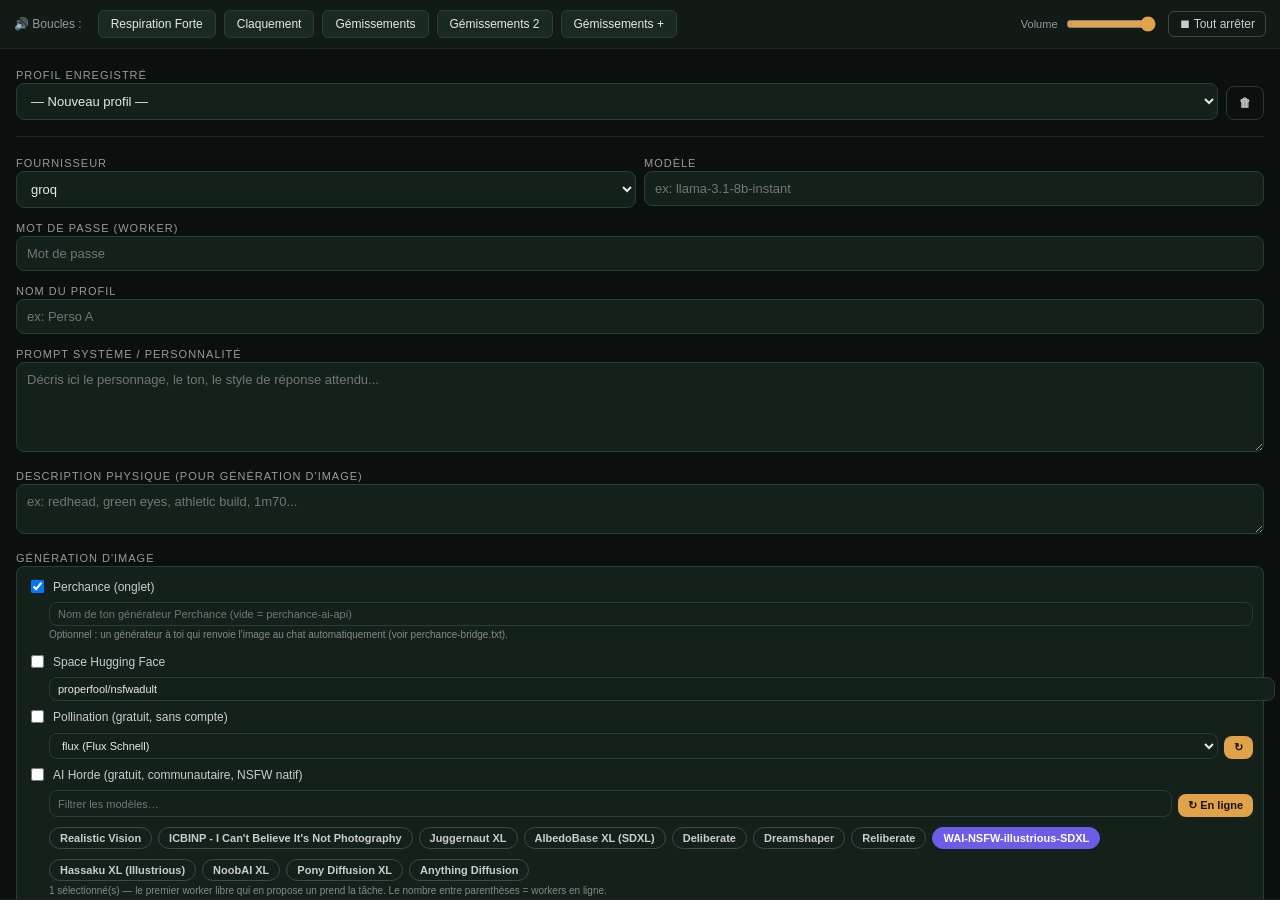
==== chat.html @ b4dc4e9a "Refactor ID generation and cleanup functions" ====
<!DOCTYPE html>
<html lang="fr">
<head>
<meta charset="UTF-8">
<meta name="viewport" content="width=device-width, initial-scale=1.0">
<title>Chat</title>
<style>
  * { box-sizing: border-box; }
  body {
    margin: 0; font-family: -apple-system, BlinkMacSystemFont, "Segoe UI", sans-serif;
    background: #0b0f0d; color: #e8e8e4; height: 100vh; display: flex; flex-direction: column;
  }
  #setup {
    padding: 16px; display: flex; flex-direction: column; gap: 10px; border-bottom: 1px solid #222;
    overflow-y: auto;
  }
  #setup.hidden { display: none; }
  #setup label { font-size: 11px; letter-spacing: 1px; text-transform: uppercase; color: #999; }
  #setup input, #setup textarea, #setup select {
    width: 100%; background: #14201a; border: 1px solid #2a3d33; color: #e8e8e4;
    padding: 9px 10px; border-radius: 8px; font-size: 13px; font-family: inherit;
  }
  #setup textarea { min-height: 90px; resize: vertical; }
  #setup button {
    background: #e0a34a; border: none; color: #1a1208; font-weight: 700;
    padding: 11px; border-radius: 8px; font-size: 14px; cursor: pointer; margin-top: 4px;
  }
 #bgMedia {
  position: fixed;
  inset: 0;
  z-index: 0;
  overflow: hidden;
  pointer-events: none;
}
#bgMedia video,
#bgMedia img {
  width: 100%;
  height: 100%;
  object-fit: cover;
  opacity: 0.35; /* ajuste la transparence */
}
/* Le reste de l'interface au-dessus du fond */
#audioLooper, #setup, #topbar, #messages, #inputbar {
  position: relative;
  z-index: 1;
}
/* Un léger voile pour garder le texte lisible */
#messages {
  background: rgba(11, 15, 13, 0.55);
}
  #setup button.secondary {
    background: none; border: 1px solid #333; color: #ccc; font-weight: 600;
  }
  .row { display: flex; gap: 8px; }
  .row > * { flex: 1; }
  #profileBar { display: flex; gap: 8px; align-items: flex-end; }
  #profileBar select { flex: 1; }
  #profileBar button { width: auto; padding: 9px 12px; font-size: 12px; margin-top: 0; white-space: nowrap; }
  hr.sep { border: none; border-top: 1px solid #222; margin: 6px 0; width: 100%; }
  details.advanced { border: 1px solid #222; border-radius: 8px; padding: 8px 10px; }
  details.advanced summary { cursor: pointer; font-size: 11px; letter-spacing: 1px; text-transform: uppercase; color: #999; }
  details.advanced .row { margin-top: 8px; }
  .fieldlabel { font-size: 10px; color: #888; display:block; margin-bottom:3px; }
  #topbar {
    display: flex; align-items: center; justify-content: space-between; padding: 10px 14px;
    border-bottom: 1px solid #222; flex-shrink: 0; gap: 8px;
  }
  #topbar.hidden { display: none; }
  #topbar select {
    background: #14201a; border: 1px solid #2a3d33; color: #e8e8e4; border-radius: 6px;
    padding: 5px 8px; font-size: 11.5px; font-family: inherit; max-width: 140px;
  }
  #topbar div.actions { display: flex; gap: 6px; flex-shrink: 0; }
  #topbar button {
    background: none; border: 1px solid #333; color: #999; border-radius: 6px;
    padding: 5px 10px; font-size: 11px; cursor: pointer;
  }
  #messages { flex: 1; overflow-y: auto; padding: 14px; display: flex; flex-direction: column; gap: 10px; }
  #messages.hidden { display: none; }
  .msg { max-width: 82%; padding: 10px 13px; border-radius: 12px; font-size: 14.5px; line-height: 1.45; white-space: pre-wrap; }
  .msg.user { align-self: flex-end; background: #e0a34a; color: #1a1208; }
  .msg.bot { align-self: flex-start; background: #17221c; border: 1px solid #263329; }
  .msg.err { align-self: center; background: #3a1414; color: #e0a0a0; font-size: 12.5px; font-family: monospace; }
  .msg.image-loading {
    align-self: flex-start;
    background: #1a2a22;
    border: 1px dashed #3a5a4a;
    color: #a0c0b0;
    font-size: 13px;
    font-style: italic;
  }
  .msg img {
    max-width: 100%;
    border-radius: 10px;
    margin-top: 8px;
    display: block;
  }
  .msg-content { white-space: pre-wrap; }
  .msg-time {
    font-size: 10px;
    margin-top: 4px;
    opacity: 0.6;
  }
  .msg.user .msg-time { text-align: right; color: #1a1208; }
  .msg.bot .msg-time { text-align: left; color: #e8e8e4; }
  #inputbar { display: flex; gap: 8px; padding: 10px 12px calc(env(safe-area-inset-bottom,0px) + 10px); border-top: 1px solid #222; flex-shrink: 0; }
  #inputbar.hidden { display: none; }
  #inputbar textarea {
    flex: 1; resize: none; background: #14201a; border: 1px solid #2a3d33; color: #e8e8e4;
    border-radius: 10px; padding: 11px 12px; font-size: 15px; font-family: inherit; max-height: 100px;
  }
  #send { background: #e0a34a; border: none; color: #1a1208; font-weight: 700; width: 46px; border-radius: 10px; font-size: 18px; cursor: pointer; flex-shrink: 0; }
  #mic { background: #1a2a22; border: 1px solid #2a3d33; color: #e8e8e4; width: 46px; border-radius: 10px; font-size: 18px; cursor: pointer; flex-shrink: 0; }
  #mic.rec { background: #8a2a2a; border-color: #c44; animation: micPulse 1s infinite; }
  #mic:disabled { opacity: .5; }
  @keyframes micPulse { 50% { box-shadow: 0 0 0 4px rgba(204,68,68,.35); } }
  #send:disabled { background: #3a3a34; color: #777; }
  .typing { align-self: flex-start; color: #777; font-size: 13px; font-style: italic; padding: 4px 4px; }

  /* ----- Galerie + visionneuse ----- */
  #gallery, #lightbox { position: fixed; inset: 0; z-index: 9000; display: flex; flex-direction: column; background: rgba(8,10,9,.97); color: #e8e8e4; }
  #lightbox { z-index: 9100; background: rgba(0,0,0,.95); align-items: center; justify-content: center; }
  #gallery.hidden, #lightbox.hidden { display: none; }
  #gHead, #lbBar { display: flex; align-items: center; gap: 8px; padding: 10px 12px; flex-wrap: wrap; }
  #gHead { border-bottom: 1px solid #2a3d33; }
  #gHead .gt { font-weight: 700; flex: 1; min-width: 120px; }
  #gHead label { font-size: 12px; display: flex; gap: 5px; align-items: center; cursor: pointer; }
  #gHead button, #lbBar button { background: #1a2a22; border: 1px solid #2a3d33; color: #e8e8e4; border-radius: 8px; padding: 6px 10px; font-size: 13px; cursor: pointer; width: auto; }
  #gGrid { flex: 1; overflow-y: auto; padding: 10px; display: grid; grid-template-columns: repeat(auto-fill, minmax(130px, 1fr)); gap: 8px; align-content: start; }
  #gGrid img { width: 100%; aspect-ratio: 3/2; object-fit: cover; border-radius: 8px; cursor: zoom-in; background: #111; display: block; }
  #gEmpty { padding: 40px 16px; text-align: center; color: #888; font-size: 13px; }
  #lbBar { position: absolute; top: 0; left: 0; right: 0; justify-content: space-between; background: linear-gradient(#000c, transparent); z-index: 2; }
  #lbCaption { font-size: 11px; color: #bbb; flex: 1; min-width: 100px; max-height: 3.6em; overflow: hidden; }
  #lbImg { max-width: 96vw; max-height: 88vh; object-fit: contain; border-radius: 6px; }
</style>
</head>
<body>
<div id="bgMedia"></div>
<!-- Lecteur multi-boucles -->
<div id="audioLooper" style="
  background:#121a16; border-bottom:1px solid #222; padding:10px 14px;
  display:flex; flex-wrap:wrap; gap:10px; align-items:center;
">
  <span style="font-size:12px; color:#999; margin-right:6px;">🔊 Boucles :</span>
  <div id="loopButtons" style="display:flex; flex-wrap:wrap; gap:8px;"></div>
  <div style="display:flex; align-items:center; gap:6px; margin-left:auto;">
    <span style="font-size:11px; color:#999;">Volume</span>
    <input type="range" id="masterVolume" min="0" max="100" value="100" style="width:90px; accent-color:#e0a34a;">
  </div>
  <button id="stopAllLoops" style="
    background:none; border:1px solid #444; color:#ccc;
    border-radius:6px; padding:5px 10px; font-size:12px; cursor:pointer;
  ">⏹ Tout arrêter</button>
</div>

<div id="setup">
  <div id="profileBar">
    <div style="flex:2">
      <label>Profil enregistré</label>
      <select id="profileSelect"><option value="">— Nouveau profil —</option></select>
    </div>
    <button id="deleteProfileBtn" class="secondary" title="Supprimer ce profil">🗑</button>
  </div>
  <hr class="sep">
  <div class="row">
    <div>
      <label>Fournisseur</label>
      <select id="provider">
        <option value="groq">groq</option>
        <option value="openrouter">openrouter</option>
        <option value="cerebras">cerebras</option>
        <option value="mistral">mistral</option>
        <option value="nvidia">nvidia</option>
        <option value="hf">hf</option>
        <option value="zai">zai</option>
      </select>
    </div>
    <div>
      <label>Modèle</label>
      <input type="text" id="model" placeholder="ex: llama-3.1-8b-instant">
    </div>
  </div>
  <div>
    <label>Mot de passe (worker)</label>
    <input type="password" id="password" placeholder="Mot de passe">
  </div>
  <div>
    <label>Nom du profil</label>
    <input type="text" id="profileName" placeholder="ex: Perso A">
  </div>
  <div>
    <label>Prompt système / personnalité</label>
    <textarea id="systemPrompt" placeholder="Décris ici le personnage, le ton, le style de réponse attendu..."></textarea>
  </div>
  <div>
    <label>Description physique (pour génération d'image)</label>
    <textarea id="physicalDescription" placeholder="ex: redhead, green eyes, athletic build, 1m70..." style="min-height:50px;"></textarea>
  </div>
  <div>
    <label>Génération d'image</label>
    <div style="display:flex; flex-direction:column; gap:6px; background:#14201a; border:1px solid #2a3d33; border-radius:8px; padding:10px;">
      <label style="display:flex; align-items:center; gap:6px; font-size:12px; color:#ccc; text-transform:none; letter-spacing:normal; cursor:pointer;">
        <input type="checkbox" id="genPerchance" checked style="width:auto;"> Perchance (onglet)
      </label>
      <div style="margin-left:22px; margin-bottom:6px;">
        <input type="text" id="perchanceGen" placeholder="Nom de ton générateur Perchance (vide = perchance-ai-api)" style="font-size:11px; padding:5px 8px; width:100%;">
        <div style="font-size:10px; color:#888; margin-top:3px;">Optionnel : un générateur à toi qui renvoie l'image au chat automatiquement (voir perchance-bridge.txt).</div>
      </div>
      <label style="display:flex; align-items:center; gap:6px; font-size:12px; color:#ccc; text-transform:none; letter-spacing:normal; cursor:pointer;">
        <input type="checkbox" id="genHFSpace" style="width:auto;"> Space Hugging Face
      </label>
      <input type="text" id="hfSpaceId" placeholder="ex: properfool/nsfwadult" value="properfool/nsfwadult" style="margin-left:22px; font-size:11px; padding:5px 8px;">
      <label style="display:flex; align-items:center; gap:6px; font-size:12px; color:#ccc; text-transform:none; letter-spacing:normal; cursor:pointer;">
        <input type="checkbox" id="genPollination" style="width:auto;"> Pollination (gratuit, sans compte)
      </label>
      <div style="margin-left:22px; display:flex; gap:6px; align-items:center;">
        <select id="pollModel" style="font-size:11px; padding:5px 8px; flex:1;">
          <option value="flux">flux (Flux Schnell)</option>
          <option value="zimage">zimage (Z-Image Turbo)</option>
          <option value="turbo">turbo</option>
          <option value="kontext">kontext</option>
          <option value="gptimage">gptimage</option>
          <option value="seedream">seedream</option>
          <option value="nanobanana">nanobanana</option>
        </select>
        <button type="button" id="pollRefresh" style="font-size:11px; padding:5px 10px; width:auto;" title="Charger la liste réelle des modèles Pollinations">↻</button>
      </div>
      <label style="display:flex; align-items:center; gap:6px; font-size:12px; color:#ccc; text-transform:none; letter-spacing:normal; cursor:pointer;">
        <input type="checkbox" id="genAIHorde" style="width:auto;"> AI Horde (gratuit, communautaire, NSFW natif)
      </label>
      <div style="margin-left:22px;">
        <div style="display:flex; gap:6px; margin-bottom:6px;">
          <input type="text" id="hordeFilter" placeholder="Filtrer les modèles…" style="font-size:11px; padding:5px 8px; flex:1;">
          <button type="button" id="hordeRefresh" style="font-size:11px; padding:5px 10px; width:auto;">↻ En ligne</button>
        </div>
        <div id="hordeChips" style="display:flex; flex-wrap:wrap; gap:6px; max-height:140px; overflow-y:auto;"></div>
        <div id="hordeHint" style="font-size:10px; color:#888; margin-top:4px;"></div>
        <details style="margin-top:8px;">
          <summary style="font-size:11px; color:#aaa; cursor:pointer;">⚙️ Réglages avancés AI Horde</summary>
          <div style="display:grid; grid-template-columns:1fr 1fr; gap:6px 10px; margin-top:8px; font-size:11px; color:#aaa;">
            <label style="grid-column:1/3;">Préréglage (remplit les champs ci-dessous)
              <select id="hAdvPreset" style="width:100%; font-size:11px;">
                <option value="">— choisir —</option>
                <option value="photoSD15">📷 Photoréaliste SD 1.5 (Realistic Vision, ICBINP…)</option>
                <option value="photoSDXL">📷 Photoréaliste SDXL (Juggernaut XL, AlbedoBase XL…)</option>
                <option value="animeSDXL">🎨 Anime SDXL (WAI / Illustrious, Pony…)</option>
              </select>
            </label>
            <label>Taille
              <select id="hAdvSize" style="width:100%; font-size:11px;">
                <option value="512x512">512 × 512 (SD 1.5)</option>
                <option value="768x512">768 × 512 paysage</option>
                <option value="512x768">512 × 768 portrait</option>
                <option value="1024x1024">1024 × 1024 (SDXL)</option>
                <option value="832x1216">832 × 1216 portrait (SDXL)</option>
                <option value="1216x832">1216 × 832 paysage (SDXL)</option>
              </select>
            </label>
            <label>Sampler
              <select id="hAdvSampler" style="width:100%; font-size:11px;">
                <option value="k_euler_a">k_euler_a</option>
                <option value="k_euler">k_euler</option>
                <option value="k_dpmpp_2m">k_dpmpp_2m</option>
                <option value="k_dpmpp_sde">k_dpmpp_sde</option>
                <option value="k_dpmpp_2s_a">k_dpmpp_2s_a</option>
                <option value="k_heun">k_heun</option>
                <option value="DDIM">DDIM</option>
              </select>
            </label>
            <label>Étapes (steps)
              <input type="number" id="hAdvSteps" min="1" max="100" step="1" style="width:100%; font-size:11px;">
            </label>
            <label>CFG (fidélité au prompt)
              <input type="number" id="hAdvCfg" min="1" max="30" step="0.5" style="width:100%; font-size:11px;">
            </label>
            <label>Clip skip
              <input type="number" id="hAdvClip" min="1" max="12" step="1" style="width:100%; font-size:11px;">
            </label>
            <label>Seed (vide = aléatoire)
              <input type="number" id="hAdvSeed" step="1" style="width:100%; font-size:11px;">
            </label>
            <label style="grid-column:1/3;">Prompt négatif
              <textarea id="hAdvNeg" rows="2" style="width:100%; font-size:11px;" placeholder="lowres, bad anatomy, extra fingers, watermark, text…"></textarea>
            </label>
            <label><input type="checkbox" id="hAdvKarras"> Karras</label>
            <label><input type="checkbox" id="hAdvSlow"> Workers lents autorisés</label>
            <label><input type="checkbox" id="hAdvTrusted"> Workers de confiance seulement</label>
            <button type="button" id="hAdvReset" style="font-size:11px; padding:5px 10px; width:auto;">Réinitialiser</button>
          </div>
          <div style="display:flex; gap:6px; align-items:center; margin-top:8px;">
            <button type="button" id="hordeCheckKey" style="font-size:11px; padding:5px 10px; width:auto;">🔑 Vérifier la clé Horde du Worker</button>
            <span id="hordeKeyInfo" style="font-size:10px; color:#888;"></span>
          </div>
        </details>
      </div>
      <label style="display:flex; gap:8px; align-items:center; font-size:12px; margin-top:10px;">
        <input type="checkbox" id="genTranslate" style="width:auto;"> 🌐 Traduire en anglais la description physique et la scène (si elles sont en français)
      </label>
    </div>
  </div>
  <div>
    <label>Synthèse vocale (TTS)</label>
    <div style="display:flex; flex-direction:column; gap:6px; background:#14201a; border:1px solid #2a3d33; border-radius:8px; padding:10px;">
      <label style="display:flex; align-items:center; gap:6px; font-size:12px; color:#ccc; text-transform:none; letter-spacing:normal; cursor:pointer;">
        <input type="checkbox" id="ttsEleven" checked style="width:auto;"> ElevenLabs (via Worker)
      </label>
      <label style="display:flex; align-items:center; gap:6px; font-size:12px; color:#ccc; text-transform:none; letter-spacing:normal; cursor:pointer;">
        <input type="checkbox" id="ttsBrowser" style="width:auto;"> Voix du navigateur (gratuit, local)
      </label>
      <select id="ttsVoiceSelect" style="margin-left:22px; font-size:11px; padding:5px 8px;">
        <option value="">Automatique (meilleure voix dispo)</option>
      </select>
    </div>
  </div>

  <details class="advanced">
    <summary>Paramètres de génération (avancé)</summary>
    <div class="row">
      <div>
        <span class="fieldlabel">Temperature</span>
        <input type="number" id="p_temperature" step="0.05" min="0" max="2" value="1.0">
      </div>
      <div>
        <span class="fieldlabel">Top P</span>
        <input type="number" id="p_top_p" step="0.05" min="0" max="1" value="1.0">
      </div>
    </div>
    <div class="row">
      <div>
        <span class="fieldlabel">Frequency penalty</span>
        <input type="number" id="p_frequency_penalty" step="0.05" min="-2" max="2" value="0">
      </div>
      <div>
        <span class="fieldlabel">Presence penalty</span>
        <input type="number" id="p_presence_penalty" step="0.05" min="-2" max="2" value="0">
      </div>
    </div>
    <div class="row">
      <div>
        <span class="fieldlabel">Max tokens</span>
        <input type="number" id="p_max_tokens" step="50" min="50" max="8000" value="800">
      </div>
    </div>
  </details>

  <button id="saveProfileBtn" class="secondary">💾 Enregistrer ce profil</button>
  <button id="startBtn">Démarrer la conversation</button>
</div>

<div id="gallery" class="hidden">
  <div id="gHead">
    <span class="gt">🖼️ Galerie <span id="gCount" style="font-weight:400; color:#888;"></span></span>
    <label><input type="checkbox" id="gAll"> Tous les profils</label>
    <button id="gClear" type="button">🗑 Tout supprimer</button>
    <button id="gClose" type="button">✕ Fermer</button>
  </div>
  <div id="gGrid"></div>
</div>
<div id="lightbox" class="hidden">
  <div id="lbBar">
    <span id="lbCaption"></span>
    <div style="display:flex; gap:6px; flex-wrap:wrap;">
      <button id="lbPrev" type="button">‹</button>
      <button id="lbNext" type="button">›</button>
      <button id="lbDownload" type="button" title="Télécharger">⬇</button>
      <button id="lbCopy" type="button" title="Copier le prompt">📋</button>
      <button id="lbDelete" type="button" title="Supprimer de la galerie">🗑</button>
      <button id="lbClose" type="button">✕</button>
    </div>
  </div>
  <img id="lbImg" alt="">
</div>

<div id="topbar" class="hidden">
  <select id="quickSwitch"></select>
  <div class="actions">
    <button id="galleryBtn" title="Galerie des images générées">🖼️</button>
    <button id="resetBtn">↺ Vider</button>
    <button id="backBtn">⚙ Config</button>
  </div>
</div>

<div id="messages" class="hidden"></div>

<div id="inputbar" class="hidden">
  <textarea id="input" rows="1" placeholder="Écris ton message..."></textarea>
  <button id="mic" type="button" title="Dictée vocale (clique pour démarrer / arrêter)">🎤</button>
  <button id="send">➤</button>
</div>

<script>
// Instance « retour » : si ce chat vient d'être rouvert par le générateur Perchance (#perchance=…),
// on transmet l'URL à l'onglet d'origine puis on s'efface, sans démarrer l'application.
(function () {
  const m = location.hash.match(/^#perchance=(.+)$/);
  if (!m) return;
  try {
    const d = JSON.parse(decodeURIComponent(m[1]));
    const bc = new BroadcastChannel('perchance-result');
    bc.postMessage(d);
    setTimeout(() => bc.close(), 500);
  } catch (e) {}
  history.replaceState(null, '', location.pathname);
  document.body.innerHTML = '<p style="font-family:sans-serif;color:#ddd;padding:24px">✅ Image envoyée au chat — tu peux fermer cet onglet.</p>';
  setTimeout(() => { try { window.close(); } catch (e) {} }, 800);
  throw new Error('perchance-return');
})();
const WORKER_BASE = 'https://routeur-ia-proxy.zacharybov.workers.dev/proxy/';
const HISTORY_WINDOW = 8;
const STORAGE_KEY = 'chat_profiles_v2';
const LAST_PROFILE_KEY = 'chat_last_profile_v2';
const ELEVEN_VOICE_ID = "EXAVITQu4vr4xnSDxMaL";

let provider = 'groq';
let model = '';
let password = '';
let mediaUnlocked = false;   // vidéos et sons : débloqués seulement si le mot de passe du Worker est accepté
let verifySeq = 0;

function showMediaToast(msg) {
  let t = document.getElementById('mediaToast');
  if (!t) {
    t = document.createElement('div');
    t.id = 'mediaToast';
    t.style.cssText = 'position:fixed; bottom:80px; left:50%; transform:translateX(-50%); background:#2a1414; color:#f0b4b4; border:1px solid #5a2a2a; padding:8px 14px; border-radius:8px; font-size:12px; z-index:9999; transition:opacity .3s;';
    document.body.appendChild(t);
  }
  t.textContent = msg;
  t.style.opacity = '1';
  clearTimeout(t._h);
  t._h = setTimeout(() => { t.style.opacity = '0'; }, 3500);
}

function requireMedia() {
  if (mediaUnlocked) return true;
  showMediaToast('🔒 Médias bloqués : mot de passe du Worker non validé');
  return false;
}

// Coupe tout ce qui joue et vide le fond vidéo
function lockMedia() {
  mediaUnlocked = false;
  try {
    Object.keys(activeLoops).forEach(id => {
      const l = activeLoops[id];
      if (l.timer) clearInterval(l.timer);
      if (l.audio) { l.audio.pause(); l.audio.currentTime = 0; }
      delete activeLoops[id];
    });
    if (moanState) {
      clearTimeout(moanState.timer);
      moanState.baseAudio.pause();
      moanState = null;
    }
    document.querySelectorAll('#loopButtons button').forEach(b => {
      b.style.background = '#1a2a22'; b.style.color = '#e8e8e4'; b.style.borderColor = '#2a3d33';
    });
    document.querySelectorAll('#messages audio, .msg audio').forEach(a => a.pause());
    if ('speechSynthesis' in window) window.speechSynthesis.cancel();
  } catch (e) { console.warn('lockMedia :', e); }
  const bg = document.getElementById('bgMedia');
  if (bg) bg.innerHTML = '';
}

// Le Worker répond 401 si le secret est faux, 404 (route inconnue) s'il est bon
async function verifyWorkerPassword() {
  const seq = ++verifySeq;
  const pw = password;
  if (!pw) { lockMedia(); return false; }
  let ok = false;
  try {
    const res = await fetch(WORKER_BASE + 'ping', { headers: { 'X-App-Secret': pw } });
    ok = res.status !== 401 && res.status !== 403 && res.status < 500;
  } catch (e) { ok = false; }
  if (seq !== verifySeq) return ok;          // un contrôle plus récent a pris le relais
  if (ok) { mediaUnlocked = true; playRandomBackground(); }
  else lockMedia();
  return ok;
}
let systemPrompt = '';
let physicalDescription = '';
let genPerchance = true;
let genHFSpace = false;
let hfSpaceId = 'properfool/nsfwadult';
let genPollination = false;
let pollModel = 'flux';
let genAIHorde = false;
let translatePrompts = true;   // traduction FR → EN des éléments du prompt d'image
const HORDE_DEFAULT_MODELS = [
  // Photoréalistes d'abord (↻ En ligne montre ceux qui ont des workers)
  'Realistic Vision', "ICBINP - I Can't Believe It's Not Photography", 'Juggernaut XL', 'AlbedoBase XL (SDXL)',
  'Deliberate', 'Dreamshaper', 'Reliberate',
  // Plutôt illustrés / anime
  'WAI-NSFW-illustrious-SDXL', 'Hassaku XL (Illustrious)', 'NoobAI XL', 'Pony Diffusion XL', 'Anything Diffusion'
];
const HORDE_REAL_NEG = 'anime, cartoon, illustration, drawing, painting, 3d render, cgi, digital art, lowres, blurry, bad anatomy, deformed, extra fingers, text, watermark';
const HORDE_PRESETS = {
  photoSD15: { size: '512x768',  steps: 30, cfg: 6, sampler: 'k_dpmpp_2m', clipSkip: 1, karras: true,  negative: HORDE_REAL_NEG },
  photoSDXL: { size: '832x1216', steps: 30, cfg: 5, sampler: 'k_dpmpp_2m', clipSkip: 1, karras: true,  negative: HORDE_REAL_NEG },
  animeSDXL: { size: '832x1216', steps: 28, cfg: 6, sampler: 'k_euler_a',  clipSkip: 2, karras: false, negative: 'lowres, bad anatomy, bad hands, text, watermark, worst quality, jpeg artifacts' }
};
let hordeModels = ['WAI-NSFW-illustrious-SDXL'];   // modèles utilisés pour la génération
let hordeFormSel = ['WAI-NSFW-illustrious-SDXL'];  // sélection en cours dans le formulaire
const HORDE_ADV_DEFAULT = {
  size: '768x512', steps: 25, cfg: 7, sampler: 'k_euler_a', clipSkip: 1, seed: '',
  negative: HORDE_REAL_NEG, karras: true, slow: true, trusted: false
};
let hordeAdv = { ...HORDE_ADV_DEFAULT };
let hordeCatalog = HORDE_DEFAULT_MODELS.map(name => ({ name, count: null }));
let ttsEleven = true;   // comportement historique : ElevenLabs actif par défaut
let ttsBrowser = false;
let ttsVoiceName = '';
let profileName = '';
let sampling = {};
let history = [];

const setup = document.getElementById('setup');
const topbar = document.getElementById('topbar');
const messagesEl = document.getElementById('messages');
const inputbar = document.getElementById('inputbar');
const input = document.getElementById('input');
const sendBtn = document.getElementById('send');
const profileSelect = document.getElementById('profileSelect');
const quickSwitch = document.getElementById('quickSwitch');

function loadProfiles() {
  try { return JSON.parse(localStorage.getItem(STORAGE_KEY)) || {}; } catch (e) { return {}; }
}
function saveProfiles(profiles) {
  localStorage.setItem(STORAGE_KEY, JSON.stringify(profiles));
}

function readSamplingFromForm() {
  return {
    temperature: parseFloat(document.getElementById('p_temperature').value) || 1.0,
    top_p: parseFloat(document.getElementById('p_top_p').value) || 1.0,
    frequency_penalty: parseFloat(document.getElementById('p_frequency_penalty').value) || 0,
    presence_penalty: parseFloat(document.getElementById('p_presence_penalty').value) || 0,
    max_tokens: parseInt(document.getElementById('p_max_tokens').value) || 800
  };
}
function writeSamplingToForm(s) {
  s = s || {};
  document.getElementById('p_temperature').value = s.temperature ?? 1.0;
  document.getElementById('p_top_p').value = s.top_p ?? 1.0;
  document.getElementById('p_frequency_penalty').value = s.frequency_penalty ?? 0;
  document.getElementById('p_presence_penalty').value = s.presence_penalty ?? 0;
  document.getElementById('p_max_tokens').value = s.max_tokens ?? 800;
}

function readHordeAdvFromForm() {
  const D = HORDE_ADV_DEFAULT;
  const num = (id, def, min, max) => {
    const v = parseFloat(document.getElementById(id).value);
    return Number.isFinite(v) ? Math.min(max, Math.max(min, v)) : def;
  };
  return {
    size: document.getElementById('hAdvSize').value || D.size,
    steps: Math.round(num('hAdvSteps', D.steps, 1, 100)),
    cfg: num('hAdvCfg', D.cfg, 1, 30),
    sampler: document.getElementById('hAdvSampler').value || D.sampler,
    clipSkip: Math.round(num('hAdvClip', D.clipSkip, 1, 12)),
    seed: document.getElementById('hAdvSeed').value.trim(),
    negative: document.getElementById('hAdvNeg').value.trim(),
    karras: document.getElementById('hAdvKarras').checked,
    slow: document.getElementById('hAdvSlow').checked,
    trusted: document.getElementById('hAdvTrusted').checked
  };
}
function fillHordeAdvForm(a) {
  const v = { ...HORDE_ADV_DEFAULT, ...(a || {}) };
  document.getElementById('hAdvSize').value = v.size;
  document.getElementById('hAdvSteps').value = v.steps;
  document.getElementById('hAdvCfg').value = v.cfg;
  document.getElementById('hAdvSampler').value = v.sampler;
  document.getElementById('hAdvClip').value = v.clipSkip;
  document.getElementById('hAdvSeed').value = v.seed;
  document.getElementById('hAdvNeg').value = v.negative;
  document.getElementById('hAdvKarras').checked = !!v.karras;
  document.getElementById('hAdvSlow').checked = !!v.slow;
  document.getElementById('hAdvTrusted').checked = !!v.trusted;
}

function readImageGeneratorsFromForm() {
  return {
    perchance: document.getElementById('genPerchance').checked,
    hfSpace: document.getElementById('genHFSpace').checked,
    hfSpaceId: document.getElementById('hfSpaceId').value.trim() || 'properfool/nsfwadult',
    pollination: document.getElementById('genPollination').checked,
    pollModel: document.getElementById('pollModel').value,
    aiHorde: document.getElementById('genAIHorde').checked,
    translate: document.getElementById('genTranslate').checked,
    hordeModels: hordeFormSel.slice(),
    hordeAdv: readHordeAdvFromForm()
  };
}

function readTtsFromForm() {
  return {
    eleven: document.getElementById('ttsEleven').checked,
    browser: document.getElementById('ttsBrowser').checked,
    voiceName: document.getElementById('ttsVoiceSelect').value
  };
}

function refreshProfileSelects(selectName) {
  const profiles = loadProfiles();
  const names = Object.keys(profiles).sort();
  profileSelect.innerHTML = '<option value="">— Nouveau profil —</option>';
  names.forEach(name => {
    const opt = document.createElement('option');
    opt.value = name; opt.textContent = name;
    profileSelect.appendChild(opt);
  });
  if (selectName && profiles[selectName]) profileSelect.value = selectName;

  quickSwitch.innerHTML = '';
  names.forEach(name => {
    const opt = document.createElement('option');
    opt.value = name; opt.textContent = name;
    quickSwitch.appendChild(opt);
  });
  if (selectName) quickSwitch.value = selectName;
}

function fillFormFromProfile(name) {
  const p = loadProfiles()[name];
  if (!p) return;
  document.getElementById('provider').value = p.provider || 'groq';
  document.getElementById('model').value = p.model || '';
  document.getElementById('password').value = p.password || '';
  document.getElementById('profileName').value = name;
  document.getElementById('systemPrompt').value = p.systemPrompt || '';
  document.getElementById('physicalDescription').value = p.physicalDescription || '';
  const igForm = p.imageGenerators || {};
  document.getElementById('genPerchance').checked = igForm.perchance !== false;
  document.getElementById('genHFSpace').checked = !!igForm.hfSpace;
  document.getElementById('hfSpaceId').value = igForm.hfSpaceId || 'properfool/nsfwadult';
  document.getElementById('genPollination').checked = !!igForm.pollination;
  (function () {
    const sel = document.getElementById('pollModel');
    const m = igForm.pollModel || 'flux';
    if (![...sel.options].some(o => o.value === m)) sel.add(new Option(m, m));
    sel.value = m;
  })();
  document.getElementById('genAIHorde').checked = !!igForm.aiHorde;
  document.getElementById('genTranslate').checked = igForm.translate !== false;
  hordeFormSel = Array.isArray(igForm.hordeModels) ? igForm.hordeModels.slice() : ['WAI-NSFW-illustrious-SDXL'];
  fillHordeAdvForm(igForm.hordeAdv);
  renderHordeChips();
  const ttsForm = p.tts || {};
  document.getElementById('ttsEleven').checked = ttsForm.eleven !== false;
  document.getElementById('ttsBrowser').checked = !!ttsForm.browser;
  document.getElementById('ttsVoiceSelect').value = ttsForm.voiceName || '';
  writeSamplingToForm(p.sampling);
}

profileSelect.addEventListener('change', () => {
  if (profileSelect.value) fillFormFromProfile(profileSelect.value);
});

document.getElementById('saveProfileBtn').addEventListener('click', () => {
  const name = document.getElementById('profileName').value.trim();
  if (!name) { alert("Donne un nom à ce profil avant de l'enregistrer."); return; }
  const profiles = loadProfiles();
  const existingHistory = (profiles[name] && profiles[name].history) || [];
  profiles[name] = {
    provider: document.getElementById('provider').value,
    model: document.getElementById('model').value.trim(),
    password: document.getElementById('password').value,
    systemPrompt: document.getElementById('systemPrompt').value.trim(),
    physicalDescription: document.getElementById('physicalDescription').value.trim(),
    imageGenerators: readImageGeneratorsFromForm(),
    tts: readTtsFromForm(),
    sampling: readSamplingFromForm(),
    history: existingHistory
  };
  saveProfiles(profiles);
  refreshProfileSelects(name);
  alert('Profil "' + name + '" enregistré.');
});

document.getElementById('deleteProfileBtn').addEventListener('click', () => {
  const name = profileSelect.value;
  if (!name) return;
  if (!confirm('Supprimer le profil "' + name + '" (et son historique) ?')) return;
  const profiles = loadProfiles();
  delete profiles[name];
  saveProfiles(profiles);
  refreshProfileSelects();
  document.getElementById('profileName').value = '';
});

window.addEventListener('DOMContentLoaded', () => {
  refreshProfileSelects();
  const lastUsed = localStorage.getItem(LAST_PROFILE_KEY);
  if (lastUsed && loadProfiles()[lastUsed]) {
    profileSelect.value = lastUsed;
    fillFormFromProfile(lastUsed);
  }
});

function persistCurrentHistory() {
  if (!profileName) return;
  const profiles = loadProfiles();
  if (!profiles[profileName]) return;
  profiles[profileName].history = history;
  saveProfiles(profiles);
}

function activateProfile(name, isSwitch) {
  const profiles = loadProfiles();
  const p = profiles[name];
  if (!p) return;
  if (isSwitch) persistCurrentHistory();
  profileName = name;
  provider = p.provider || 'groq';
  model = p.model || '';
  password = p.password || '';
  mediaUnlocked = false;
  verifyWorkerPassword();
  systemPrompt = p.systemPrompt || '';
  physicalDescription = p.physicalDescription || '';
  const ig = p.imageGenerators || {};
  genPerchance = ig.perchance !== false;
  genHFSpace = !!ig.hfSpace;
  hfSpaceId = ig.hfSpaceId || 'properfool/nsfwadult';
  genPollination = !!ig.pollination;
  pollModel = ig.pollModel || 'flux';
  genAIHorde = !!ig.aiHorde;
  translatePrompts = ig.translate !== false;
  hordeModels = Array.isArray(ig.hordeModels) ? ig.hordeModels.slice() : ['WAI-NSFW-illustrious-SDXL'];
  hordeAdv = { ...HORDE_ADV_DEFAULT, ...(ig.hordeAdv || {}) };
  const ttsCfg = p.tts || {};
  ttsEleven = ttsCfg.eleven !== false;
  ttsBrowser = !!ttsCfg.browser;
  ttsVoiceName = ttsCfg.voiceName || '';
  sampling = p.sampling || {};
  history = p.history || [];
  localStorage.setItem(LAST_PROFILE_KEY, profileName);
  messagesEl.innerHTML = '';
  history.forEach(m => addMessage(m.content, m.role === 'user' ? 'user' : 'bot', m.ts));
  if (history.length === 0 && systemPrompt) sendToWorker('__init__');
}

document.getElementById('startBtn').addEventListener('click', () => {
  const pw = document.getElementById('password').value.trim();
  const mdl = document.getElementById('model').value.trim();
  const name = document.getElementById('profileName').value.trim();
  if (!pw) { alert('Entre le mot de passe du worker.'); return; }
  if (!mdl) { alert('Entre le nom du modèle à utiliser.'); return; }
  if (name) {
    const profiles = loadProfiles();
    const existingHistory = (profiles[name] && profiles[name].history) || [];
    profiles[name] = {
      provider: document.getElementById('provider').value,
      model: mdl,
      password: pw,
      systemPrompt: document.getElementById('systemPrompt').value.trim(),
      physicalDescription: document.getElementById('physicalDescription').value.trim(),
      imageGenerators: readImageGeneratorsFromForm(),
      tts: readTtsFromForm(),
      sampling: readSamplingFromForm(),
      history: existingHistory
    };
    saveProfiles(profiles);
    refreshProfileSelects(name);
  }
  setup.classList.add('hidden');
  topbar.classList.remove('hidden');
  messagesEl.classList.remove('hidden');
  inputbar.classList.remove('hidden');
  if (name) {
    activateProfile(name, false);
  } else {
    profileName = '';
    provider = document.getElementById('provider').value;
    model = mdl;
    password = pw;
    mediaUnlocked = false;
    verifyWorkerPassword();
    systemPrompt = document.getElementById('systemPrompt').value.trim();
    physicalDescription = document.getElementById('physicalDescription').value.trim();
    const ig = readImageGeneratorsFromForm();
    genPerchance = ig.perchance;
    genHFSpace = ig.hfSpace;
    hfSpaceId = ig.hfSpaceId;
    genPollination = ig.pollination;
    pollModel = ig.pollModel || 'flux';
    genAIHorde = ig.aiHorde;
    translatePrompts = ig.translate !== false;
    hordeModels = ig.hordeModels;
    hordeAdv = ig.hordeAdv;
    const ttsCfg = readTtsFromForm();
    ttsEleven = ttsCfg.eleven;
    ttsBrowser = ttsCfg.browser;
    ttsVoiceName = ttsCfg.voiceName || '';
    sampling = readSamplingFromForm();
    history = [];
    messagesEl.innerHTML = '';
    if (systemPrompt) sendToWorker('__init__');
  }
  input.focus();
});

quickSwitch.addEventListener('change', () => {
  if (quickSwitch.value && quickSwitch.value !== profileName) activateProfile(quickSwitch.value, true);
});

document.getElementById('resetBtn').addEventListener('click', () => {
  if (!confirm('Vider l\'historique de cette conversation ?')) return;
  history = [];
  messagesEl.innerHTML = '';
  persistCurrentHistory();
  if (systemPrompt) sendToWorker('__init__');
});

document.getElementById('backBtn').addEventListener('click', () => {
  persistCurrentHistory();
  topbar.classList.add('hidden');
  messagesEl.classList.add('hidden');
  inputbar.classList.add('hidden');
  setup.classList.remove('hidden');
});

// ========== Rendu markdown basique + horodatage ==========
function escapeHtml(str) {
  return str
    .replace(/&/g, '&amp;')
    .replace(/</g, '&lt;')
    .replace(/>/g, '&gt;');
}

function renderMarkdownBasic(text) {
  let out = escapeHtml(text);
  out = out.replace(/\*\*([^*]+?)\*\*/g, '<strong>$1</strong>');
  out = out.replace(/\*([^*\n]+?)\*/g, '<em>$1</em>');
  return out;
}

function formatTime(ts) {
  const d = new Date(ts || Date.now());
  return d.getHours().toString().padStart(2, '0') + ':' + d.getMinutes().toString().padStart(2, '0');
}

function addMessage(text, cls, ts) {
  const div = document.createElement('div');
  div.className = 'msg ' + cls;
  if (cls === 'user' || cls === 'bot') {
    const content = document.createElement('div');
    content.className = 'msg-content';
    content.innerHTML = renderMarkdownBasic(text);
    div.appendChild(content);
    const time = document.createElement('div');
    time.className = 'msg-time';
    time.textContent = formatTime(ts);
    div.appendChild(time);
  } else {
    div.textContent = text;
  }
  messagesEl.appendChild(div);
  messagesEl.scrollTop = messagesEl.scrollHeight;
  return div;
}

function buildMessages(userText, isInit) {
  const recent = history.slice(-HISTORY_WINDOW);
  const messages = [];
  if (systemPrompt) messages.push({ role: 'system', content: systemPrompt });
  for (const m of recent) messages.push({ role: m.role, content: m.content });
  if (isInit) {
    messages.push({ role: 'user', content: 'Initie la conversation maintenant, en restant fidèle au personnage et au ton décrits dans tes instructions système. Un seul message.' });
  } else {
    messages.push({ role: 'user', content: userText });
  }
  return messages;
}

/* ========== FOND MÉDIA ALÉATOIRE ========== */

const BG_BASE = "https://raw.githubusercontent.com/zacbov/IA/main/vfx/";

const BG_MEDIA = [
  { type: "video", src: BG_BASE + "2026-06-29_19-44-56_244_to-video.webm" },
  { type: "video", src: BG_BASE + "2026-07-28_15-59-44_709_edited%2824%29_to-video.webm" },
  { type: "video", src: BG_BASE + "2026-07-28_15-59-44_721_edited%286%29_to-video.webm" },
  { type: "video", src: BG_BASE + "20260626_230701_edited_to-videoL263614.webm" },
  { type: "video", src: BG_BASE + "9d4931d0-2a40-4b7f-ad8b-a4a7661c3f68_edited_to-videoj.webm" },
  { type: "video", src: BG_BASE + "Capture%20d'%C3%A9cran%202026-07-22%20125646_swap_edited_to-video%282%29.webm" },
  { type: "video", src: BG_BASE + "cc3f98d21dbbfd4fbc16b721637d04ab_edited%282%29_edited%281%29_to-video.webm" },
  { type: "video", src: BG_BASE + "cc3f98d21dbbfd4fbc16b721637d04ab_edited%2822%29_to-video.webm" },
  { type: "video", src: BG_BASE + "cc3f98d21dbbfd4fbc16b721637d04ab_edited%2832%29_to-video.webm" },
  { type: "video", src: BG_BASE + "dfe9be61c7c0e707093f2d144b1beb8b_edited%282%29_to-video.webm" },
  { type: "video", src: BG_BASE + "dfe9be61c7c0e707093f2d144b1beb8b_edited%2885%29_edited%287%29_to-video.webm" },
  { type: "video", src: BG_BASE + "download.webm" },
  { type: "video", src: BG_BASE + "download_1782471692890L714344.webm" },
  { type: "video", src: BG_BASE + "ricci_edited%2826%29_to-video.webm" },
  { type: "video", src: BG_BASE + "ricci%C3%A9f_edited%2817%29_edited%284%29_to-video.webm" }
];

// Change de vidéo toutes les 25 secondes
const BG_CHANGE_EVERY = 25;

function playRandomBackground() {
  const container = document.getElementById("bgMedia");
  if (!container || BG_MEDIA.length === 0) return;
  if (!mediaUnlocked) { container.innerHTML = ""; return; }

  container.innerHTML = "";

  const item = BG_MEDIA[Math.floor(Math.random() * BG_MEDIA.length)];

  if (item.type === "video") {
    const video = document.createElement("video");
    video.src = item.src;
    video.autoplay = true;
    video.muted = true;
    video.loop = true;
    video.playsInline = true;
    video.setAttribute("playsinline", "");
    container.appendChild(video);
    video.play().catch(() => {});
  } else {
    const img = document.createElement("img");
    img.src = item.src;
    img.alt = "";
    container.appendChild(img);
  }
}

function initBackgroundMedia() {
  playRandomBackground();
  setInterval(playRandomBackground, BG_CHANGE_EVERY * 1000);
}

window.addEventListener("DOMContentLoaded", initBackgroundMedia);

// ========== TTS ==========
function extractSpeakableTexts(botText) {
  let textsToSpeak = [...botText.matchAll(/"([^"]+)"/g)].map(m => m[1].trim());
  if (textsToSpeak.length === 0) {
    const sentences = botText.split(/(?<=[.!?…])\s+/).map(s => s.trim()).filter(s => s.length > 20);
    textsToSpeak = sentences.slice(0, 2);
  }
  return textsToSpeak.filter(t => t.length >= 5);
}

async function speakWithEleven(text) {
  if (!mediaUnlocked) return;
  try {
    const response = await fetch(WORKER_BASE + "eleven-tts", {
      method: "POST",
      headers: { "Content-Type": "application/json", "X-App-Secret": password },
      body: JSON.stringify({
        text: text,
        voice_id: ELEVEN_VOICE_ID,
        model_id: "eleven_multilingual_v2"
      })
    });
    if (!response.ok) {
      console.error("Erreur TTS:", response.status);
      return;
    }
    const audioBlob = await response.blob();
    const audioUrl = URL.createObjectURL(audioBlob);
    const audioDiv = document.createElement("div");
    audioDiv.className = "msg bot";
    audioDiv.innerHTML = `
      <div style="font-size:12px; color:#aaa; margin-bottom:8px;">🔊 Voix générée (ElevenLabs)</div>
      <audio controls style="width:100%; max-width:380px; height:40px;"></audio>
    `;
    audioDiv.querySelector("audio").src = audioUrl;
    messagesEl.appendChild(audioDiv);
    messagesEl.scrollTop = messagesEl.scrollHeight;
  } catch (err) {
    console.error("Erreur génération voix (ElevenLabs):", err);
  }
}

// Les voix "Natural"/"Online"/"Neural" de Windows (voix neurales Microsoft, à installer dans
// Paramètres → Heure et langue → Voix) sonnent bien moins robotiques que les voix SAPI5 de base.
const NATURAL_VOICE_RE = /natural|online|neural/i;

function getFrenchVoices() {
  if (!('speechSynthesis' in window)) return [];
  return window.speechSynthesis.getVoices().filter(v => v.lang && v.lang.toLowerCase().startsWith('fr'));
}

function pickBestFrenchVoice() {
  const voices = getFrenchVoices();
  if (voices.length === 0) return null;
  return voices.find(v => NATURAL_VOICE_RE.test(v.name)) || voices[0];
}

function populateVoiceSelect() {
  const select = document.getElementById('ttsVoiceSelect');
  if (!select) return;
  const previous = select.value;
  select.innerHTML = '<option value="">Automatique (meilleure voix dispo)</option>';
  getFrenchVoices().forEach(v => {
    const opt = document.createElement('option');
    opt.value = v.name;
    opt.textContent = v.name + (NATURAL_VOICE_RE.test(v.name) ? ' ⭐' : '');
    select.appendChild(opt);
  });
  select.value = previous;
}

if ('speechSynthesis' in window) {
  window.speechSynthesis.onvoiceschanged = populateVoiceSelect;
  window.addEventListener('DOMContentLoaded', populateVoiceSelect);
}

function speakWithBrowser(text) {
  if (!mediaUnlocked) return;
  try {
    if (!('speechSynthesis' in window)) {
      console.error("Voix du navigateur non supportée");
      return;
    }
    const utter = new SpeechSynthesisUtterance(text);
    utter.lang = 'fr-FR';
    utter.rate = 0.95;
    utter.pitch = 1.0;
    const chosen = (ttsVoiceName && getFrenchVoices().find(v => v.name === ttsVoiceName)) || pickBestFrenchVoice();
    if (chosen) utter.voice = chosen;
    window.speechSynthesis.speak(utter);
  } catch (err) {
    console.error("Erreur voix navigateur:", err);
  }
}

async function speakQuotedText(botText) {
  const textsToSpeak = extractSpeakableTexts(botText);
  if (textsToSpeak.length === 0) return;

  for (const text of textsToSpeak) {
    if (ttsEleven) await speakWithEleven(text);
    if (ttsBrowser) speakWithBrowser(text);
  }
}

/* ========== MODULE AUDIO MULTI-BOUCLES + GÉMISSEMENTS ========== */

const LOOP_SOUNDS = [
  {
    id: "HeabyResp",
    label: "Respiration Forte",
    src: "https://raw.githubusercontent.com/zacbov/IA/main/vfx/Female_heavy_breathi_4.mp3"
  },
  {
    id: "clac",
    label: "Claquement",
    src: "https://raw.githubusercontent.com/zacbov/IA/main/vfx/flesh_against_flesh__1.mp3",
    startMin: 0.10,
    startMax: 0.25,
    endMin: 0.65,
    endMax: 1.05
  },
  {
    id: "moan",
    label: "Gémissements",
    src: "https://raw.githubusercontent.com/zacbov/IA/main/vfx/Young_female_Bubbly__4.mp3"
  },
  {
    id: "moan2",
    label: "Gémissements 2",
    src: "https://raw.githubusercontent.com/zacbov/IA/main/vfx/Young_female_Bubbly__3.mp3"
  }
];

const MOAN_CONFIG = {
  base: "https://raw.githubusercontent.com/zacbov/IA/main/vfx/moan-long.mp3",
  interruptions: [
    "https://raw.githubusercontent.com/zacbov/IA/main/vfx/defonce.mp3",
    "https://raw.githubusercontent.com/zacbov/IA/main/vfx/suce.mp3",
    "https://raw.githubusercontent.com/zacbov/IA/main/vfx/plusfort.mp3",
    "https://raw.githubusercontent.com/zacbov/IA/main/vfx/oui.mp3",
    "https://raw.githubusercontent.com/zacbov/IA/main/vfx/ohouiencore.mp3",
    "https://raw.githubusercontent.com/zacbov/IA/main/vfx/baisemoi.mp3",
    "https://raw.githubusercontent.com/zacbov/IA/main/vfx/enculemoi.mp3",
    "https://raw.githubusercontent.com/zacbov/IA/main/vfx/han-continue.mp3",
    "https://raw.githubusercontent.com/zacbov/IA/main/vfx/moan-long.mp3",
    "https://raw.githubusercontent.com/zacbov/IA/main/vfx/defoncemoi.mp3",
    "https://raw.githubusercontent.com/zacbov/IA/main/vfx/oui-top2.mp3",
    "https://raw.githubusercontent.com/zacbov/IA/main/vfx/puai-encore2.mp3",
    "https://raw.githubusercontent.com/zacbov/IA/main/vfx/putain-encore.mp3",
    "https://raw.githubusercontent.com/zacbov/IA/main/vfx/oui-top.mp3",
    "https://raw.githubusercontent.com/zacbov/IA/main/vfx/encore.mp3",
    "https://raw.githubusercontent.com/zacbov/IA/main/vfx/jouir-top.mp3",
    "https://raw.githubusercontent.com/zacbov/IA/main/vfx/plusprofond.mp3",
    "https://raw.githubusercontent.com/zacbov/IA/main/vfx/vasybaise.mp3",
    "https://raw.githubusercontent.com/zacbov/IA/main/vfx/coninue.mp3",
    "https://raw.githubusercontent.com/zacbov/IA/main/vfx/jouir.mp3"
  ],
  minInterval: 2,
  maxInterval: 10
};

const activeLoops = {};
let moanState = null;
let masterVolume = 1.0; // 0 à 1, piloté par le curseur #masterVolume

function applyMasterVolumeLive() {
  Object.values(activeLoops).forEach(loop => {
    if (loop.audio) loop.audio.volume = (loop.baseVolume ?? 0.7) * masterVolume;
  });
  if (moanState && moanState.baseAudio) {
    moanState.baseAudio.volume = (moanState.ducking ? 0.25 : 0.65) * masterVolume;
  }
}

document.getElementById('masterVolume')?.addEventListener('input', (e) => {
  masterVolume = Number(e.target.value) / 100;
  applyMasterVolumeLive();
});

function randomBetween(min, max) {
  return min + Math.random() * (max - min);
}

function createLoopButton(sound) {
  const btn = document.createElement("button");
  btn.textContent = sound.label;
  btn.dataset.id = sound.id;
  btn.style.cssText = `
    background:#1a2a22; border:1px solid #2a3d33; color:#e8e8e4;
    border-radius:6px; padding:6px 12px; font-size:12px; cursor:pointer;
  `;

  btn.addEventListener("click", () => {
    if (activeLoops[sound.id]) {
      const loop = activeLoops[sound.id];
      if (loop.timer) clearInterval(loop.timer);
      loop.audio.pause();
      loop.audio.currentTime = 0;
      delete activeLoops[sound.id];
      btn.style.background = "#1a2a22";
      btn.style.color = "#e8e8e4";
      btn.style.borderColor = "#2a3d33";
      return;
    }

    if (!requireMedia()) return;

    if (!sound.src) {
      alert("Aucun fichier audio défini");
      return;
    }

    const audio = new Audio(sound.src);
    const baseVolume = sound.baseVolume ?? 0.7;
    audio.volume = baseVolume * masterVolume;
    const hasRange = sound.startMin !== undefined && sound.endMin !== undefined;

    if (hasRange) {
      let currentStart = randomBetween(sound.startMin, sound.startMax);
      let currentEnd = randomBetween(sound.endMin, sound.endMax);

      const playNext = () => {
        currentStart = randomBetween(sound.startMin, sound.startMax);
        currentEnd = randomBetween(sound.endMin, sound.endMax);
        if (currentEnd <= currentStart + 0.05) currentEnd = currentStart + 0.15;
        audio.currentTime = currentStart;
        audio.play().catch(console.error);
      };

      const timer = setInterval(() => {
        if (audio.currentTime >= currentEnd) playNext();
      }, 25);

      audio.addEventListener("ended", playNext);
      playNext();
      activeLoops[sound.id] = { audio, timer, baseVolume };
    } else {
      audio.loop = true;
      audio.play().catch(console.error);
      activeLoops[sound.id] = { audio, timer: null, baseVolume };
    }

    btn.style.background = "#e0a34a";
    btn.style.color = "#1a1208";
    btn.style.borderColor = "#e0a34a";
  });

  return btn;
}

function createMoanButton() {
  const btn = document.createElement("button");
  btn.textContent = "Gémissements +";
  btn.style.cssText = `
    background:#1a2a22; border:1px solid #2a3d33; color:#e8e8e4;
    border-radius:6px; padding:6px 12px; font-size:12px; cursor:pointer;
  `;

  btn.addEventListener("click", () => {
    if (moanState) {
      clearTimeout(moanState.timer);
      moanState.baseAudio.pause();
      moanState.baseAudio.currentTime = 0;
      moanState = null;
      btn.style.background = "#1a2a22";
      btn.style.color = "#e8e8e4";
      btn.style.borderColor = "#2a3d33";
      return;
    }

    if (!requireMedia()) return;

    const baseAudio = new Audio(MOAN_CONFIG.base);
    baseAudio.loop = true;
    baseAudio.volume = 0.65 * masterVolume;
    baseAudio.play().catch(console.error);

    const scheduleNext = () => {
      const delay = randomBetween(MOAN_CONFIG.minInterval, MOAN_CONFIG.maxInterval) * 1000;
      moanState.timer = setTimeout(() => {
        if (!mediaUnlocked || !moanState) return;
        const randomSrc = MOAN_CONFIG.interruptions[
          Math.floor(Math.random() * MOAN_CONFIG.interruptions.length)
        ];
        const interrupt = new Audio(randomSrc);
        interrupt.volume = 0.85 * masterVolume;
        moanState.ducking = true;
        baseAudio.volume = 0.25 * masterVolume;
        interrupt.play().catch(console.error);
        interrupt.addEventListener("ended", () => {
          moanState.ducking = false;
          baseAudio.volume = 0.65 * masterVolume;
          scheduleNext();
        });
      }, delay);
    };

    moanState = { baseAudio, timer: null, ducking: false };
    scheduleNext();

    btn.style.background = "#e0a34a";
    btn.style.color = "#1a1208";
    btn.style.borderColor = "#e0a34a";
  });

  return btn;
}

function initAudioLooper() {
  const container = document.getElementById("loopButtons");
  if (!container) return;

  LOOP_SOUNDS.forEach(sound => {
    container.appendChild(createLoopButton(sound));
  });
  container.appendChild(createMoanButton());

  document.getElementById("stopAllLoops")?.addEventListener("click", () => {
    Object.values(activeLoops).forEach(loop => {
      if (loop.timer) clearInterval(loop.timer);
      loop.audio.pause();
    });
    Object.keys(activeLoops).forEach(k => delete activeLoops[k]);

    if (moanState) {
      clearTimeout(moanState.timer);
      moanState.baseAudio.pause();
      moanState = null;
    }

    document.querySelectorAll("#loopButtons button").forEach(btn => {
      btn.style.background = "#1a2a22";
      btn.style.color = "#e8e8e4";
      btn.style.borderColor = "#2a3d33";
    });
  });
}

window.addEventListener("DOMContentLoaded", initAudioLooper);

// ========== GÉNÉRATION D'IMAGE via Perchance (onglet réel, pas d'iframe) ==========
// Une iframe cross-origin se fait quasi systématiquement bloquer par la protection
// anti-bot de Cloudflare. Une vraie navigation (onglet ouvert par un vrai clic) passe
// presque toujours. On ouvre donc un onglet vide de façon SYNCHRONE dès le clic sur
// "Envoyer" (sinon le navigateur bloque le popup), on le redirige une fois le prompt
// prêt, et on écoute quand même le postMessage : s'il arrive, on récupère l'image et
// on referme l'onglet automatiquement ; sinon l'onglet reste ouvert avec l'image visible
// dedans (secours manuel, plus besoin de copier-coller à la main dans la plupart des cas).

// ========== GALERIE PERSISTANTE (IndexedDB) ==========
// Chaque image générée est copiée en local (blob) pour survivre au rechargement et aux liens
// qui expirent (Horde : 30 min). Si la copie est impossible, on garde au moins l'URL.
const GALLERY_MAX = 300; // par profil
let galleryDbP = null;
function galleryDb() {
  if (!galleryDbP) {
    galleryDbP = new Promise((resolve, reject) => {
      const req = indexedDB.open('chatGallery', 1);
      req.onupgradeneeded = () => {
        const st = req.result.createObjectStore('images', { keyPath: 'id', autoIncrement: true });
        st.createIndex('profile', 'profile');
      };
      req.onsuccess = () => resolve(req.result);
      req.onerror = () => reject(req.error);
    });
  }
  return galleryDbP;
}
const idbDone = (r) => new Promise((res, rej) => { r.onsuccess = () => res(r.result); r.onerror = () => rej(r.error); });

async function gallerySave(rec) {
  const db = await galleryDb();
  const tx = db.transaction('images', 'readwrite');
  const st = tx.objectStore('images');
  await idbDone(st.add(rec));
  const keys = await idbDone(st.index('profile').getAllKeys(rec.profile));
  if (keys.length > GALLERY_MAX) {
    keys.sort((a, b) => a - b).slice(0, keys.length - GALLERY_MAX).forEach(k => st.delete(k));
  }
}
async function galleryList(allProfiles) {
  const db = await galleryDb();
  const st = db.transaction('images', 'readonly').objectStore('images');
  const rows = allProfiles ? await idbDone(st.getAll()) : await idbDone(st.index('profile').getAll(profileName || ''));
  return rows.sort((a, b) => b.ts - a.ts);
}
async function galleryDelete(id) {
  const db = await galleryDb();
  await idbDone(db.transaction('images', 'readwrite').objectStore('images').delete(id));
}
async function galleryClear(allProfiles) {
  const rows = await galleryList(allProfiles);
  const db = await galleryDb();
  const st = db.transaction('images', 'readwrite').objectStore('images');
  rows.forEach(r => st.delete(r.id));
}

// Copie de l'image : accès direct, puis via le Worker (liens R2/HF sans CORS)
async function fetchImageBlob(url) {
  try { const r = await fetch(url); if (r.ok) return await r.blob(); } catch (e) {}
  if (/^https?:/i.test(url)) {
    try {
      const r = await fetch(WORKER_BASE + 'fetch-image?url=' + encodeURIComponent(url), { headers: { 'X-App-Secret': password } });
      if (r.ok) return await r.blob();
    } catch (e) {}
  }
  return null;
}
async function archiveImage({ url, source, prompt }) {
  try {
    const blob = await fetchImageBlob(url);
    await gallerySave({
      profile: profileName || '', ts: Date.now(), source: source || '',
      prompt: String(prompt || '').slice(0, 1500),
      blob: blob, url: blob ? '' : (url.startsWith('blob:') ? '' : url)
    });
  } catch (e) { console.warn('Galerie : sauvegarde impossible', e); }
}

// Affiche une image dans la conversation (cliquable → visionneuse) et l'archive
function showGeneratedImage({ url, source, prompt, onError }) {
  const wrap = document.createElement('div');
  wrap.className = 'msg bot';
  const img = document.createElement('img');
  img.alt = 'Image générée (' + source + ')';
  img.style.cssText = 'max-width:100%; border-radius:10px; cursor:zoom-in; display:block;';
  img.onclick = () => openLightbox([{ src: img.src, caption: source + (prompt ? ' — ' + prompt : ''), prompt }], 0);
  img.onload = () => archiveImage({ url, source, prompt });
  img.onerror = () => {
    if (onError) return onError(wrap, url);
    wrap.className = 'msg image-loading';
    wrap.textContent = '⚠️ ' + source + ' : l\'image n\'a pas pu être chargée.';
  };
  img.src = url;
  wrap.appendChild(img);
  messagesEl.appendChild(wrap);
  messagesEl.scrollTop = messagesEl.scrollHeight;
  return wrap;
}

// ----- Visionneuse -----
let lbItems = [], lbIdx = 0, lbDeletable = false;
function lbRender() {
  const it = lbItems[lbIdx];
  if (!it) return closeLightbox();
  document.getElementById('lbImg').src = it.src;
  document.getElementById('lbCaption').textContent = (lbItems.length > 1 ? (lbIdx + 1) + '/' + lbItems.length + ' · ' : '') + (it.caption || '');
  const multi = lbItems.length > 1;
  document.getElementById('lbPrev').style.display = multi ? '' : 'none';
  document.getElementById('lbNext').style.display = multi ? '' : 'none';
  document.getElementById('lbDelete').style.display = lbDeletable && it.id != null ? '' : 'none';
  document.getElementById('lbCopy').style.display = it.prompt ? '' : 'none';
}
function openLightbox(items, index, deletable) {
  lbItems = items; lbIdx = index || 0; lbDeletable = !!deletable;
  document.getElementById('lightbox').classList.remove('hidden');
  lbRender();
}
function closeLightbox() {
  document.getElementById('lightbox').classList.add('hidden');
  document.getElementById('lbImg').src = '';
}
function lbStep(d) {
  if (lbItems.length < 2) return;
  lbIdx = (lbIdx + d + lbItems.length) % lbItems.length;
  lbRender();
}
document.getElementById('lbClose').onclick = closeLightbox;
document.getElementById('lbPrev').onclick = () => lbStep(-1);
document.getElementById('lbNext').onclick = () => lbStep(1);
document.getElementById('lightbox').addEventListener('click', (e) => {
  if (e.target.id === 'lightbox') closeLightbox();
});
document.getElementById('lbDownload').onclick = () => {
  const it = lbItems[lbIdx]; if (!it) return;
  const a = document.createElement('a');
  a.href = it.src;
  a.download = 'image-' + (it.ts || Date.now()) + '.' + (/png/i.test(it.mime || '') ? 'png' : /webp/i.test(it.mime || '') ? 'webp' : 'jpg');
  a.target = '_blank';
  document.body.appendChild(a); a.click(); a.remove();
};
document.getElementById('lbCopy').onclick = async () => {
  const it = lbItems[lbIdx]; if (!it || !it.prompt) return;
  try { await navigator.clipboard.writeText(it.prompt); showMediaToast('📋 Prompt copié'); }
  catch (e) { window.prompt('Prompt :', it.prompt); }
};
document.getElementById('lbDelete').onclick = async () => {
  const it = lbItems[lbIdx]; if (!it || it.id == null) return;
  if (!confirm('Supprimer cette image de la galerie ?')) return;
  await galleryDelete(it.id);
  const keep = lbIdx;
  const items = await renderGallery();
  if (!items.length) return closeLightbox();
  openLightbox(items, Math.min(keep, items.length - 1), true);
};
document.addEventListener('keydown', (e) => {
  if (document.getElementById('lightbox').classList.contains('hidden')) {
    if (e.key === 'Escape' && !document.getElementById('gallery').classList.contains('hidden')) closeGallery();
    return;
  }
  if (e.key === 'Escape') closeLightbox();
  else if (e.key === 'ArrowLeft') lbStep(-1);
  else if (e.key === 'ArrowRight') lbStep(1);
});

// ----- Galerie (grille de miniatures) -----
let galleryUrls = [];
async function renderGallery() {
  galleryUrls.forEach(u => URL.revokeObjectURL(u));
  galleryUrls = [];
  const grid = document.getElementById('gGrid');
  const rows = await galleryList(document.getElementById('gAll').checked);
  document.getElementById('gCount').textContent = '(' + rows.length + ')';
  grid.innerHTML = '';
  const items = rows.map(r => {
    let src = r.url;
    if (r.blob) { src = URL.createObjectURL(r.blob); galleryUrls.push(src); }
    const when = new Date(r.ts).toLocaleString('fr-FR', { dateStyle: 'short', timeStyle: 'short' });
    return { id: r.id, src, ts: r.ts, mime: r.blob ? r.blob.type : '', prompt: r.prompt,
             caption: [r.source, when, r.profile && document.getElementById('gAll').checked ? r.profile : '', r.prompt].filter(Boolean).join(' · ') };
  });
  if (!items.length) {
    grid.innerHTML = '<div id="gEmpty" style="grid-column:1/-1;">Aucune image pour le moment. Elles sont enregistrées ici automatiquement à chaque génération.</div>';
    return items;
  }
  items.forEach((it, i) => {
    const img = document.createElement('img');
    img.src = it.src; img.loading = 'lazy'; img.alt = it.caption;
    img.onclick = () => openLightbox(items, i, true);
    grid.appendChild(img);
  });
  return items;
}
async function openGallery() {
  document.getElementById('gallery').classList.remove('hidden');
  try { await renderGallery(); } catch (e) { document.getElementById('gGrid').textContent = 'Galerie indisponible : ' + e.message; }
}
function closeGallery() {
  closeLightbox();
  document.getElementById('gallery').classList.add('hidden');
  galleryUrls.forEach(u => URL.revokeObjectURL(u));
  galleryUrls = [];
  document.getElementById('gGrid').innerHTML = '';
}
document.getElementById('galleryBtn').onclick = openGallery;
document.getElementById('gClose').onclick = closeGallery;
document.getElementById('gAll').onchange = () => renderGallery();
document.getElementById('gClear').onclick = async () => {
  const all = document.getElementById('gAll').checked;
  if (!confirm(all ? 'Supprimer TOUTES les images de tous les profils ?' : 'Supprimer toutes les images de ce profil ?')) return;
  await galleryClear(all);
  renderGallery();
};

// Nom du générateur Perchance utilisé (le tien s'il renvoie le résultat au chat, sinon l'officiel)
function perchanceGenName() {
  const v = (localStorage.getItem('perchanceGen') || '').trim();
  return /^[a-z0-9][a-z0-9-]{1,60}$/i.test(v) ? v : 'perchance-ai-api';
}

async function generateNSFWImage(botText, popup) {
  const loadingDiv = document.createElement('div');
  loadingDiv.className = 'msg image-loading';
  loadingDiv.textContent = '🎨 Génération de l\'image en cours (Perchance)...';
  messagesEl.appendChild(loadingDiv);
  messagesEl.scrollTop = messagesEl.scrollHeight;

  if (!popup || popup.closed) {
    loadingDiv.textContent = '⚠️ Le navigateur a bloqué l\'onglet de génération — autorise les popups pour ce site.';
    return;
  }

  const prompt = buildPerchancePrompt(botText, 900);
  console.log('[Perchance] prompt :', prompt);
  const baseOpts = {
    resolution: '768x512',
    guidanceScale: 7,
    negativePrompt: 'blurry, low quality, deformed, bad anatomy, text, watermark'
  };

  function addImageMessage(url) {
    showGeneratedImage({ url, source: 'Perchance', prompt });
  }

  // L'URL peut arriver sous plusieurs noms selon la version de l'API Perchance
  function pickUrl(r) {
    if (!r) return '';
    const u = r.url || r.imageUrl || r.src || r.image || r.dataUrl || '';
    return typeof u === 'string' ? u : '';
  }

  // Une tentative = un nouvel id + une navigation du même onglet. On attend LONGTEMPS :
  // Perchance peut demander de résoudre un test anti-bot dans l'onglet, et relancer pendant
  // que tu le résous annulait le résultat (c'est ce qui coupait le retour automatique).
  // On ne relance que si Perchance répond explicitement par un échec.
  function attempt(timeoutMs) {
    return new Promise((resolve) => {
      // id long et imprévisible : il sert aussi de « clé » pour la boîte aux lettres du Worker
      const id = Array.from(crypto.getRandomValues(new Uint8Array(12))).map(b => b.toString(16).padStart(2, '0')).join('');
      const params = new URLSearchParams({ prompt, format: 'html', id, ...baseOpts });
      params.set('return', location.origin + location.pathname);
      params.set('relay', WORKER_BASE);
      try {
        if (!popup || popup.closed) { resolve(null); return; }
        popup.location.href = 'https://perchance.org/' + perchanceGenName() + '?' + params.toString();
      } catch (e) {
        // Le popup a pu être fermé entre-temps par l'utilisateur.
      }
      loadingDiv.textContent = perchanceGenName() !== 'perchance-ai-api'
        ? '🎨 Perchance : onglet ouvert — résous le test anti-bot s\'il s\'affiche ; l\'image arrivera ici toute seule.'
        : '🎨 Perchance : onglet ouvert — résous le test anti-bot s\'il s\'affiche, puis COPIE l\'URL de l\'image et reviens ici : elle s\'affichera toute seule.';
      const hint = null;
      // Perchance interdit l'intégration en cadre (X-Frame-Options) et l'onglet ouvert ne peut
      // souvent plus renvoyer de message à cette page : on lit donc l'URL copiée au retour.
      const seen = (window.__perchanceSeen = window.__perchanceSeen || new Set());
      let initialClip = '';
      let initialRead = Promise.resolve();
      try { initialRead = navigator.clipboard.readText().then(t => { initialClip = (t || '').trim(); }).catch(() => {}); } catch (e) {}
      async function checkClipboard() {
        try {
          await initialRead;
          const t = ((await navigator.clipboard.readText()) || '').trim();
          if (t && t !== initialClip && !seen.has(t) && /^https?:\/\/\S+\.(jpe?g|png|webp)(\?\S*)?$/i.test(t)) {
            seen.add(t);
            cleanup();
            resolve({ ok: true, id, url: t });
          }
        } catch (e) { /* permission refusée : le bouton "Coller l'URL" prend le relais */ }
      }
      const onVisible = () => { if (!document.hidden) checkClipboard(); };
      window.addEventListener('focus', checkClipboard);
      document.addEventListener('visibilitychange', onVisible);
      const timeout = setTimeout(() => { cleanup(); resolve(null); }, timeoutMs);
      var cleanup = function () {
        clearTimeout(timeout); clearTimeout(hint);
        window.removeEventListener('message', onMessage);
        window.removeEventListener('focus', checkClipboard);
        document.removeEventListener('visibilitychange', onVisible);
      };
      function onMessage(e) {
        const d = e.data || {};
        if (d.api !== 'perchance-image-api') return;
        console.log('[Perchance] message reçu', e.origin, d);
        if (!d.result || d.result.id !== id) return;
        if (!d.result.url) console.warn('[Perchance] résultat sans URL :', d.result);
        cleanup();
        resolve(d.result);
      }
      window.addEventListener('message', onMessage);

      // Canal de retour n°2 : le générateur peut rouvrir CE chat dans l'onglet avec l'URL dans
      // l'adresse (#perchance=…) ; cet onglet-là diffuse alors le résultat à celui-ci.
      let bc = null;
      try {
        bc = new BroadcastChannel('perchance-result');
        bc.onmessage = (ev) => {
          const d = ev.data || {};
          console.log('[Perchance] retour par BroadcastChannel', d);
          if (d.id !== id || !d.url) return;
          cleanup();
          resolve({ ok: true, id, url: d.url });
        };
      } catch (e) {}
      // Canal de retour n°3 (automatique) : le générateur dépose l'URL dans la boîte aux
      // lettres du Worker ; on la relève toutes les 2 s.
      const relayTimer = setInterval(async () => {
        try {
          const r = await fetch(WORKER_BASE + 'relay-get?id=' + encodeURIComponent(id), { headers: { 'X-App-Secret': password } });
          if (!r.ok) return;
          const d = await r.json();
          if (d && d.url) {
            console.log('[Perchance] retour par le relais du Worker', d.url);
            cleanup();
            resolve({ ok: true, id, url: d.url });
          }
        } catch (e) {}
      }, 2000);
      const origCleanup = cleanup;
      cleanup = function () { origCleanup(); clearInterval(relayTimer); try { if (bc) bc.close(); } catch (e) {} };
    });
  }

  let result = await attempt(300000);

  loadingDiv.remove();

  const imgUrl = pickUrl(result);
  if (imgUrl) {
    try { if (popup) popup.close(); } catch (e) {}
    (window.__perchanceSeen = window.__perchanceSeen || new Set()).add(imgUrl);
    addImageMessage(imgUrl);
  } else {
    const errDiv = document.createElement('div');
    errDiv.className = 'msg image-loading';
    errDiv.textContent = '⏳ Pas de retour automatique de Perchance. ';
    const btn = document.createElement('button');
    btn.type = 'button';
    btn.textContent = '📎 Coller l\'URL de l\'image';
    btn.style.cssText = 'margin-left:6px; padding:4px 10px; border-radius:8px; border:1px solid #2a3d33; background:#1a2a22; color:#e8e8e4; cursor:pointer; font-size:12px;';
    btn.onclick = () => {
      const u = (window.prompt('Colle ici l\'URL de l\'image affichée dans l\'onglet Perchance :') || '').trim();
      if (!/^(https?:\/\/|data:image\/)/i.test(u)) { if (u) alert('URL non valide'); return; }
      addImageMessage(u);
      errDiv.remove();
      try { if (popup) popup.close(); } catch (e) {}
    };
    errDiv.appendChild(btn);
    messagesEl.appendChild(errDiv);
  }
  messagesEl.scrollTop = messagesEl.scrollHeight;
}

// ========== GÉNÉRATION D'IMAGE : helpers communs (Perchance, Space HF, Pollination) ==========
// L'API Gradio (Space HF) fonctionne en deux étapes : un POST qui renvoie un event_id, puis
// une lecture en flux (SSE) de cet event_id qui livre le résultat une fois le calcul terminé.
// C'est l'étape qui manquait dans l'ancienne version (elle faisait un .json() direct sur
// la réponse du POST, qui ne contient que l'event_id — jamais l'image).

function getHFSpaceBase() {
  const slug = (hfSpaceId || 'properfool/nsfwadult').trim().toLowerCase().replace('/', '-');
  return `https://${slug}.hf.space/gradio_api/call/generate_image`;
}

// ----- Description de la scène pour les générateurs d'image -----
// Les modèles d'image comprennent surtout l'anglais : on demande donc au modèle texte du chat
// de résumer la scène (pose, action, cadrage, expression, tenue) en anglais, une fois par
// message, puis tous les générateurs réutilisent ce résumé. Si l'appel échoue, on retombe
// sur l'extraction simple de extractAction().
const sceneCache = new Map();
const SCENE_SYSTEM_PROMPT = "You write prompts for an image generator. Read the roleplay exchange and describe only what is visually happening right now: pose and body positions, the physical action, camera angle, facial expression, clothing state and setting. Write it in English as one line of concise comma-separated visual phrases, 45 words maximum. Do not describe the character's fixed appearance (hair, eyes, body type). No dialogue, no names, no explanations, no quotation marks.";

function cleanSceneText(raw) {
  let s = String(raw || '');
  // Modèle "réflexion" coupé en plein raisonnement : inutilisable.
  if (/<think>/i.test(s) && !/<\/think>/i.test(s)) return '';
  s = s.replace(/<think>[\s\S]*?<\/think>/gi, '').replace(/["“”«»*]/g, '').replace(/\s+/g, ' ').trim();
  if (/^(i['’]?m sorry|i am sorry|i can(not|['’]?t)|sorry|je ne peux|désolé)/i.test(s)) return '';
  return s.slice(0, 300);
}

async function prepareScene(botText, userText) {
  if (sceneCache.has(botText)) return;
  const controller = new AbortController();
  const timer = setTimeout(() => controller.abort(), 15000);
  try {
    const context = (userText && userText !== '__init__')
      ? 'Previous message from the user: ' + userText.slice(0, 300) + '\n\n'
      : '';
    const res = await fetch(WORKER_BASE + provider, {
      method: 'POST',
      headers: { 'Content-Type': 'application/json', 'X-App-Secret': password },
      signal: controller.signal,
      body: JSON.stringify({
        model,
        messages: [
          { role: 'system', content: SCENE_SYSTEM_PROMPT },
          { role: 'user', content: context + 'Character message:\n' + botText.slice(0, 1500) }
        ],
        stream: false,
        temperature: 0.3,
        max_tokens: 150
      })
    });
    if (!res.ok) throw new Error('HTTP ' + res.status);
    const data = await res.json();
    const scene = cleanSceneText(data?.choices?.[0]?.message?.content);
    if (scene) {
      sceneCache.set(botText, scene);
      if (sceneCache.size > 30) sceneCache.delete(sceneCache.keys().next().value);
    }
  } catch (err) {
    console.error('Résumé de scène indisponible, repli sur l\'extraction simple :', err);
  } finally {
    clearTimeout(timer);
  }
}

// ----- Traduction FR → EN (Worker : Workers AI m2m100) -----
// Le résumé de scène est déjà demandé en anglais au modèle du chat ; ce qui reste en
// français, c'est la description physique du profil et, si le résumé échoue, l'extraction
// brute du message. Chaque texte n'est traduit qu'une fois (cache mémoire + localStorage).
const translateCache = new Map((() => { try { return JSON.parse(localStorage.getItem('imgTranslateCache') || '[]'); } catch (e) { return []; } })());
const looksFrench = (t) => /[àâäçéèêëîïôöùûüÿœ]|\b(le|la|les|un|une|des|du|de|et|elle|il|ses|son|sa|dans|avec|sur|aux|au|qui|est|sont|cheveux|yeux|peau|seins|corps)\b/i.test(t);

async function toEnglish(text) {
  const t = (text || '').trim();
  if (!t || !translatePrompts || !looksFrench(t)) return t;
  if (translateCache.has(t)) return translateCache.get(t);
  const controller = new AbortController();
  const timer = setTimeout(() => controller.abort(), 8000);
  try {
    const res = await fetch(WORKER_BASE + 'translate', {
      method: 'POST',
      headers: { 'Content-Type': 'application/json', 'X-App-Secret': password },
      signal: controller.signal,
      body: JSON.stringify({ text: t.slice(0, 1500), source_lang: 'french', target_lang: 'english' })
    });
    if (!res.ok) {
      const detail = (await res.text().catch(() => '')).slice(0, 300);
      throw new Error('HTTP ' + res.status + (detail ? ' — ' + detail : ''));
    }
    const out = ((await res.json()).translated_text || '').trim();
    if (!out) throw new Error('réponse vide');
    translateCache.set(t, out);
    if (translateCache.size > 60) translateCache.delete(translateCache.keys().next().value);
    try { localStorage.setItem('imgTranslateCache', JSON.stringify([...translateCache])); } catch (e) {}
    return out;
  } catch (err) {
    console.warn('Traduction indisponible, texte d\'origine conservé :', err);
    return t;
  } finally {
    clearTimeout(timer);
  }
}

// Description physique prête pour le prompt : version traduite si elle existe déjà
function physDescForImage() {
  return translatePrompts ? (translateCache.get((physicalDescription || '').trim()) || physicalDescription) : physicalDescription;
}

// Appelée une fois par message, avant le déclenchement des générateurs
async function prepareTranslations(botText) {
  if (!translatePrompts) return;
  await toEnglish(physicalDescription);
  if (!sceneCache.has(botText)) await toEnglish(extractActionRaw(botText));
}

function extractActionRaw(botText) {
  const actions = [...botText.matchAll(/\*([^*]+)\*/g)]
    .map(m => m[1].trim().replace(/[.!?…]+$/, ''))
    .filter(Boolean);
  if (actions.length) return actions.join(', ').slice(0, 300);
  // Pas d'action entre astérisques : on retire les dialogues (non visuels) avant de couper.
  const narration = botText.replace(/"[^"]*"/g, '').replace(/\s+/g, ' ').trim();
  return (narration || botText).slice(0, 200).trim();
}

function extractAction(botText) {
  const cached = sceneCache.get(botText);
  if (cached) return cached;
  const raw = extractActionRaw(botText);
  return translatePrompts ? (translateCache.get(raw) || raw) : raw;
}

// Prompt partagé par les trois générateurs : description physique du personnage (profil)
// + action/position extraite du dernier message + les tags de style fixes.
function buildImagePrompt(botText, maxLen) {
  const action = extractAction(botText);
  const parts = [
    'masterpiece, best quality, highly detailed explicit erotic scene',
    physDescForImage(),
    action,
    'detailed anatomy, cinematic lighting'
  ].filter(Boolean);
  return parts.join(', ').slice(0, maxLen || 700);
}

// Perchance répond mieux à ce cadrage précis (constaté à l'usage) : la phrase d'ouverture
// et la phrase de clôture ne sont jamais tronquées, seul le contenu variable l'est si besoin.
function buildPerchancePrompt(botText, maxLen) {
  const action = extractAction(botText).slice(0, 300);
  const tags = 'futanari, huge breasts, thick veiny cock, wet, detailed anatomy, cinematic lighting';
  const prefix = 'A casual real-life photograph, ';
  const suffix = ". (((actual, actual photo))) 2020s Western-style porn film screencap. Kodak 400 film, natural colors, raw unedited aesthetic, shallow depth of field, skin pores visible, no retouching, muted color grading, 8K resolution, documentary realism, HDR, professional lighting, taken with Canon EOS R1, DSLR, 50mm lens. It's a casual photo. Overall it's an actual real-life photograph";
  // La scène du moment est prioritaire : si le budget manque, c'est la description du
  // personnage qu'on raccourcit, jamais la scène ni les tags de style.
  const budget = Math.max((maxLen || 900) - prefix.length - suffix.length - tags.length - 2, 0);
  const descPart = physDescForImage().slice(0, Math.max(budget - action.length - 2, 0));
  const variable = [descPart, action].filter(Boolean).join(', ');
  return prefix + (variable ? variable + ', ' : '') + tags + suffix;
}

// Isole chaque appel de générateur : une erreur synchrone dans l'un ne peut plus jamais
// empêcher les suivants de se déclencher (c'est ce qui s'est passé avec Pollination).
function safeTrigger(fn) {
  try { fn(); } catch (err) { console.error('Erreur déclenchement générateur:', err); }
}

// Prépare une seule fois le résumé de scène (si au moins un générateur est actif), puis lance
// tous les générateurs cochés. Appelée sans await : elle ne retarde pas le bouton Envoyer.
async function launchImageGenerators(text, userText, popup, closePopup) {
  if (!(genPerchance || genHFSpace || genPollination || genAIHorde)) {
    closePopup();
    return;
  }
  await prepareScene(text, userText);
  await prepareTranslations(text);
  if (genPerchance) safeTrigger(() => generateNSFWImage(text, popup)); else closePopup();
  if (genHFSpace) safeTrigger(() => generateHFSpaceImage(text));
  if (genPollination) safeTrigger(() => generatePollinationImage(text));
  if (genAIHorde) safeTrigger(() => generateAIHordeImage(text));
}

async function callHFSpace(dataArray, timeoutMs) {
  timeoutMs = timeoutMs || 30000;
  const base = getHFSpaceBase();
  const submitRes = await fetch(base, {
    method: "POST",
    headers: { "Content-Type": "application/json" },
    body: JSON.stringify({ data: dataArray })
  });
  if (!submitRes.ok) throw new Error('Soumission refusée (' + submitRes.status + ')');
  const { event_id } = await submitRes.json();
  if (!event_id) throw new Error('Pas d\'event_id reçu');

  const streamRes = await fetch(base + '/' + event_id);
  if (!streamRes.ok || !streamRes.body) throw new Error('Flux de résultat indisponible (' + streamRes.status + ')');

  const reader = streamRes.body.getReader();
  const decoder = new TextDecoder();
  let buffer = '';
  let finalData = null;
  let gotError = false;
  const deadline = Date.now() + timeoutMs;

  // Le Space peut rester coincé en file d'attente (heartbeats sans fin, ex. ZeroGPU sans
  // authentification) : on borne la lecture au lieu d'attendre indéfiniment un "complete"
  // qui peut ne jamais arriver.
  while (true) {
    const remaining = deadline - Date.now();
    if (remaining <= 0) {
      try { reader.cancel(); } catch (e) {}
      throw new Error('Délai dépassé (file d\'attente GPU jamais aboutie)');
    }
    let timedOut = false;
    const result = await Promise.race([
      reader.read(),
      new Promise(resolve => setTimeout(() => { timedOut = true; resolve(null); }, remaining))
    ]);
    if (timedOut || !result) {
      try { reader.cancel(); } catch (e) {}
      throw new Error('Délai dépassé (file d\'attente GPU jamais aboutie)');
    }
    const { done, value } = result;
    if (done) break;
    buffer += decoder.decode(value, { stream: true });
    const events = buffer.split('\n\n');
    buffer = events.pop();
    for (const evt of events) {
      let eventType = 'message';
      let dataLine = '';
      for (const line of evt.split('\n')) {
        if (line.startsWith('event:')) eventType = line.slice(6).trim();
        if (line.startsWith('data:')) dataLine = line.slice(5).trim();
      }
      if (eventType === 'complete') {
        try { finalData = JSON.parse(dataLine); } catch (e) {}
      } else if (eventType === 'error') {
        gotError = true;
      }
    }
    if (finalData || gotError) break;
  }

  if (gotError || !finalData) throw new Error('Le Space a renvoyé une erreur ou aucun résultat');
  return finalData;
}

function extractHFImageUrl(finalData) {
  let first = Array.isArray(finalData) ? finalData[0] : finalData;
  if (Array.isArray(first)) first = first[0];
  const origin = new URL(getHFSpaceBase()).origin;
  const fromPath = (path) => /^https?:/i.test(path) ? path : origin + '/gradio_api/file=' + String(path).replace(/^\//, '');
  if (first && typeof first === 'object') {
    if (first.url) return first.url;
    if (first.path) return fromPath(first.path);
    if (first.value && typeof first.value === 'object') return first.value.url || (first.value.path ? fromPath(first.value.path) : null);
    return null;
  }
  if (typeof first === 'string') return /^data:|^https?:/i.test(first) ? first : fromPath(first);
  return null;
}

async function generateHFSpaceImage(botText) {
  const loadingDiv = document.createElement('div');
  loadingDiv.className = 'msg image-loading';
  loadingDiv.textContent = '🎨 Génération de l\'image en cours (Space HF)...';
  messagesEl.appendChild(loadingDiv);
  messagesEl.scrollTop = messagesEl.scrollHeight;

  try {
    // Prompt naturel et concis : Z-Image Turbo (le modèle derrière ce Space) n'utilise pas
    // de negative prompt et préfère une description naturelle plutôt qu'un pavé de texte.
    const prompt = buildImagePrompt(botText, 700);

    const finalData = await callHFSpace([prompt, 768, 512, 10, 0, true, 1]);
    console.log('[Space HF] prompt :', prompt, '— réponse :', finalData);
    const imageUrl = extractHFImageUrl(finalData);

    loadingDiv.remove();

    if (imageUrl) {
      showGeneratedImage({
        url: imageUrl, source: 'Space HF', prompt,
        onError: (wrap, u) => {
          console.error('[Space HF] image non chargeable :', u);
          wrap.className = 'msg image-loading';
          wrap.innerHTML = '⚠️ Space HF : l\'image n\'a pas pu être chargée. <a href="' + u + '" target="_blank" style="color:#e0a34a;">Ouvrir le lien</a>';
        }
      });
    } else {
      const errDiv = document.createElement('div');
      errDiv.className = 'msg image-loading';
      errDiv.textContent = '⚠️ Image non récupérée depuis le Space.';
      messagesEl.appendChild(errDiv);
    }
  } catch (err) {
    loadingDiv.remove();
    console.error('Erreur génération image (Space HF):', err);
    const errDiv = document.createElement('div');
    errDiv.className = 'msg image-loading';
    errDiv.textContent = '❌ Space HF : ' + (err.message || 'génération échouée') + ' (ZeroGPU peut nécessiter une authentification).';
    messagesEl.appendChild(errDiv);
  }
  messagesEl.scrollTop = messagesEl.scrollHeight;
}

// ========== GÉNÉRATION D'IMAGE via Pollination (clé POLLI_KEY via le Worker, repli anonyme) ==========
// Juste une image à charger depuis une URL — pas de popup, pas d'étape en deux temps,
// pas de vérification anti-bot. Le point le plus simple et le plus fiable des trois.
async function generatePollinationImage(botText) {
  const loadingDiv = document.createElement('div');
  loadingDiv.className = 'msg image-loading';
  loadingDiv.textContent = '🎨 Génération de l\'image en cours (Pollination)...';
  messagesEl.appendChild(loadingDiv);
  messagesEl.scrollTop = messagesEl.scrollHeight;

  // Mêmes réglages que Perchance : même prompt (personnage + scène + tags de style),
  // même résolution, même guidance, même prompt négatif.
  const prompt = buildPerchancePrompt(botText, 900);
  const model = pollModel || 'flux';
  console.log('[Pollination] modèle :', model, '— prompt :', prompt);
  const opts = {
    width: 768,
    height: 512,
    guidance_scale: 7,
    negative_prompt: 'blurry, low quality, deformed, bad anatomy, text, watermark'
  };

  // Une tentative = un nouveau seed + un délai maximal, comme les essais de Perchance.
  // 1) via le Worker (clé POLLI_KEY côté serveur), 2) accès anonyme direct en secours.
  async function attempt(timeoutMs) {
    const seed = Math.floor(Math.random() * 1000000);
    const ctrl = new AbortController();
    const timer = setTimeout(() => ctrl.abort(), timeoutMs);
    try {
      try {
        const res = await fetch(WORKER_BASE + 'pollinations-image', {
          method: 'POST',
          headers: { 'Content-Type': 'application/json', 'X-App-Secret': password },
          body: JSON.stringify({ prompt, model, seed, ...opts }),
          signal: ctrl.signal
        });
        if (res.ok) {
          const blob = await res.blob();
          if (blob.type.startsWith('image/')) return URL.createObjectURL(blob);
        } else {
          console.warn('Pollination via Worker : HTTP ' + res.status);
        }
      } catch (e) {
        if (ctrl.signal.aborted) return null;
        console.warn('Pollination via Worker indisponible :', e);
      }
      // Secours anonyme : on charge l'image dans un <img> pour savoir si elle arrive vraiment
      const q = new URLSearchParams({
        width: opts.width, height: opts.height, model, seed,
        nologo: 'true', negative_prompt: opts.negative_prompt
      });
      const direct = 'https://image.pollinations.ai/prompt/' + encodeURIComponent(prompt) + '?' + q;
      return await new Promise((resolve) => {
        const test = new Image();
        const t = setTimeout(() => { test.src = ''; resolve(null); }, timeoutMs);
        test.onload = () => { clearTimeout(t); resolve(direct); };
        test.onerror = () => { clearTimeout(t); resolve(null); };
        test.src = direct;
      });
    } finally {
      clearTimeout(timer);
    }
  }

  let url = await attempt(60000);
  if (!url) url = await attempt(60000); // deuxième essai avant d'abandonner

  loadingDiv.remove();

  if (url) {
    showGeneratedImage({ url, source: 'Pollination (' + model + ')', prompt });
  } else {
    const errDiv = document.createElement('div');
    errDiv.className = 'msg image-loading';
    errDiv.textContent = '⚠️ Pollination : pas d\'image après deux essais (file saturée ou clé refusée).';
    messagesEl.appendChild(errDiv);
  }
  messagesEl.scrollTop = messagesEl.scrollHeight;
}

// ========== GÉNÉRATION D'IMAGE via AI Horde (gratuit, communautaire, NSFW natif) ==========
// Réseau de GPU donnés par des bénévoles — gratuit sans inscription (clé anonyme), pas de
// file d'attente réservée aux comptes authentifiés comme ZeroGPU. Fonctionne par polling :
// on soumet, puis on interroge périodiquement jusqu'à ce que l'image soit prête.
// Passe par le Worker (/proxy/horde/...) plutôt que d'appeler aihorde.net directement
// depuis le navigateur, pour éviter tout souci de CORS et utiliser la vraie clé AIHORDE_KEY
// côté serveur (meilleure priorité dans la file que la clé anonyme).
function renderHordeChips() {
  const box = document.getElementById('hordeChips');
  if (!box) return;
  const q = (document.getElementById('hordeFilter').value || '').toLowerCase();
  const names = new Map(hordeCatalog.map(m => [m.name, m.count]));
  hordeFormSel.forEach(n => { if (!names.has(n)) names.set(n, null); });
  const items = [...names.entries()]
    .filter(([n]) => hordeFormSel.includes(n) || n.toLowerCase().includes(q))
    .slice(0, 80);
  box.innerHTML = '';
  items.forEach(([name, count]) => {
    const on = hordeFormSel.includes(name);
    const b = document.createElement('button');
    b.type = 'button';
    b.textContent = name + (count != null ? ' (' + count + ')' : '');
    b.style.cssText = 'width:auto; font-size:11px; padding:4px 10px; border-radius:14px; cursor:pointer; border:1px solid ' +
      (on ? '#6c5ce7' : '#444') + '; background:' + (on ? '#6c5ce7' : 'transparent') + '; color:' + (on ? '#fff' : '#ccc') + ';' +
      (count === 0 ? ' opacity:.5;' : '');
    b.onclick = () => {
      hordeFormSel = on ? hordeFormSel.filter(n => n !== name) : hordeFormSel.concat(name);
      renderHordeChips();
    };
    box.appendChild(b);
  });
  document.getElementById('hordeHint').textContent = hordeFormSel.length
    ? hordeFormSel.length + ' sélectionné(s) — le premier worker libre qui en propose un prend la tâche. Le nombre entre parenthèses = workers en ligne.'
    : 'Aucun modèle choisi : Horde prendra n\'importe quel modèle disponible (peut ne pas être NSFW).';
}

async function refreshHordeModels() {
  const hint = document.getElementById('hordeHint');
  hint.textContent = 'Chargement des modèles en ligne…';
  try {
    const res = await fetch(WORKER_BASE + 'horde/status/models?type=image&min_count=1', {
      headers: { 'X-App-Secret': password }
    });
    if (!res.ok) throw new Error('HTTP ' + res.status);
    const list = await res.json();
    if (!Array.isArray(list) || !list.length) throw new Error('liste vide');
    hordeCatalog = list
      .map(m => ({ name: m.name, count: m.count || 0 }))
      .sort((a, b) => b.count - a.count || a.name.localeCompare(b.name));
    renderHordeChips();
  } catch (e) {
    console.warn('Catalogue Horde :', e);
    hint.textContent = '⚠️ Liste en ligne indisponible (' + e.message + '), liste par défaut affichée.';
  }
}
document.getElementById('pollRefresh').addEventListener('click', async () => {
  const sel = document.getElementById('pollModel');
  const btn = document.getElementById('pollRefresh');
  btn.disabled = true;
  try {
    const res = await fetch(WORKER_BASE + 'pollinations-models', { headers: { 'X-App-Secret': password } });
    if (!res.ok) throw new Error('HTTP ' + res.status);
    const data = await res.json();
    const arr = Array.isArray(data) ? data : (data.models || data.data || []);
    const names = arr
      .filter(m => typeof m === 'string' || !m.output_modalities || (m.output_modalities.includes('image') && !m.output_modalities.includes('video')))
      .map(m => typeof m === 'string' ? m : (m.name || m.id))
      .filter(Boolean);
    if (!names.length) throw new Error('liste vide');
    const current = sel.value;
    sel.innerHTML = '';
    names.forEach(n => sel.add(new Option(n, n)));
    if (!names.includes(current)) sel.add(new Option(current, current));
    sel.value = current;
  } catch (e) {
    showMediaToast('Liste Pollinations indisponible : ' + e.message);
  } finally {
    btn.disabled = false;
  }
});
(function () {
  const f = document.getElementById('perchanceGen');
  f.value = localStorage.getItem('perchanceGen') || '';
  f.addEventListener('input', () => localStorage.setItem('perchanceGen', f.value.trim()));
})();
document.getElementById('hAdvPreset').addEventListener('change', (e) => {
  const pr = HORDE_PRESETS[e.target.value];
  if (pr) fillHordeAdvForm({ ...readHordeAdvFromForm(), ...pr });
  e.target.value = '';
});
document.getElementById('hAdvReset').addEventListener('click', () => fillHordeAdvForm(HORDE_ADV_DEFAULT));
document.getElementById('hordeCheckKey').addEventListener('click', async () => {
  const info = document.getElementById('hordeKeyInfo');
  info.textContent = 'Vérification…';
  try {
    const res = await fetch(WORKER_BASE + 'horde/find_user', { headers: { 'X-App-Secret': password } });
    if (!res.ok) throw new Error('HTTP ' + res.status);
    const u = await res.json();
    const anon = /anonymous/i.test(u.username || '');
    info.textContent = anon
      ? '⚠️ Compte anonyme : le Worker n\'a pas de clé Horde (secret AIHORDE_KEY absent ou invalide).'
      : '✅ ' + u.username + ' — ' + Math.round(u.kudos || 0) + ' kudos';
  } catch (e) {
    info.textContent = '❌ ' + e.message;
  }
});
document.getElementById('hordeFilter').addEventListener('input', renderHordeChips);
document.getElementById('hordeRefresh').addEventListener('click', refreshHordeModels);
fillHordeAdvForm(HORDE_ADV_DEFAULT);
renderHordeChips();

async function cancelHordeJob(id) {
  // Libère la file côté Horde ; sans importance si ça échoue
  try {
    await fetch(WORKER_BASE + 'horde/generate/status/' + id, {
      method: 'DELETE', headers: { 'X-App-Secret': password }
    });
  } catch (e) {}
}

async function callAIHorde(prompt, onProgress) {
  const adv = { ...HORDE_ADV_DEFAULT, ...(hordeAdv || {}) };
  const [w, h] = String(adv.size).split('x').map(Number);
  // Horde limite le prompt à ~1000 caractères (positif + négatif) : le négatif cède en premier
  let pos = prompt.slice(0, 990);
  let neg = (adv.negative || '').slice(0, Math.max(0, 995 - pos.length - 5));
  const fullPrompt = neg ? pos + ' ### ' + neg : pos;
  const params = {
    width: w || 768,
    height: h || 512,
    steps: adv.steps,
    cfg_scale: adv.cfg,
    sampler_name: adv.sampler,
    clip_skip: adv.clipSkip,
    karras: !!adv.karras,
    n: 1
  };
  if (adv.seed !== '' && adv.seed != null) params.seed = String(adv.seed);
  const submitRes = await fetch(WORKER_BASE + 'horde/generate/async', {
    method: 'POST',
    headers: { 'Content-Type': 'application/json', 'X-App-Secret': password },
    body: JSON.stringify({
      prompt: fullPrompt,
      nsfw: true,
      censor_nsfw: false,
      slow_workers: !!adv.slow,
      trusted_workers: !!adv.trusted,
      ...(hordeModels && hordeModels.length ? { models: hordeModels } : {}),
      params
    })
  });
  if (!submitRes.ok) throw new Error('Soumission refusée (' + submitRes.status + ')');
  const { id } = await submitRes.json();
  if (!id) throw new Error('Pas d\'id de génération reçu');

  const deadline = Date.now() + 150000; // la file bénévole peut être plus lente qu'un service dédié
  while (Date.now() < deadline) {
    await new Promise(r => setTimeout(r, 4000));
    const checkRes = await fetch(WORKER_BASE + 'horde/generate/check/' + id, {
      headers: { 'X-App-Secret': password }
    });
    if (!checkRes.ok) continue;
    const checkData = await checkRes.json();
    if (checkData.faulted) throw new Error('génération en échec côté Horde');
    if (checkData.is_possible === false) { cancelHordeJob(id); throw new Error('aucun worker en ligne pour ce(s) modèle(s) : choisis-en un avec des workers (bouton ↻ En ligne)'); }
    if (onProgress && !checkData.done) onProgress(checkData);
    if (checkData.done) {
      const statusRes = await fetch(WORKER_BASE + 'horde/generate/status/' + id, {
        headers: { 'X-App-Secret': password }
      });
      if (!statusRes.ok) throw new Error('résultat indisponible (' + statusRes.status + ')');
      const statusData = await statusRes.json();
      const gen = statusData.generations && statusData.generations[0];
      if (gen && gen.img) return gen.img;
      throw new Error('aucune image dans le résultat');
    }
  }
  cancelHordeJob(id);
  throw new Error('délai dépassé (file d\'attente trop longue)');
}

async function generateAIHordeImage(botText) {
  const loadingDiv = document.createElement('div');
  loadingDiv.className = 'msg image-loading';
  loadingDiv.textContent = '🎨 Génération de l\'image en cours (AI Horde)...';
  messagesEl.appendChild(loadingDiv);
  messagesEl.scrollTop = messagesEl.scrollHeight;

  try {
    // Même prompt « photo » que Perchance et Pollination (le prompt à tags de buildImagePrompt
    // donnait un rendu illustré)
    const prompt = buildPerchancePrompt(botText, 700);
    console.log('[Horde] modèles :', hordeModels, '— prompt :', prompt);
    const imgUrl = await callAIHorde(prompt, (c) => {
      loadingDiv.textContent = '🎨 AI Horde : ' +
        (c.processing ? 'en cours' : (c.queue_position != null ? 'file ' + c.queue_position : 'en attente')) +
        (c.wait_time ? ' — ~' + c.wait_time + ' s' : '') + '...';
    });
    loadingDiv.remove();
    showGeneratedImage({ url: imgUrl, source: 'AI Horde' + (hordeModels && hordeModels.length ? ' (' + hordeModels[0] + ')' : ''), prompt });
  } catch (err) {
    loadingDiv.remove();
    console.error('Erreur AI Horde:', err);
    const errDiv = document.createElement('div');
    errDiv.className = 'msg image-loading';
    errDiv.textContent = '❌ AI Horde : ' + (err.message || 'génération échouée');
    messagesEl.appendChild(errDiv);
  }
  messagesEl.scrollTop = messagesEl.scrollHeight;
}

// ========== sendToWorker ==========
async function sendToWorker(userText, userTs) {
  const isInit = userText === '__init__';
  let typingEl = null;
  let botDiv = null;

  // Ouvert tout de suite, de façon SYNCHRONE, pour rester rattaché au geste utilisateur
  // (clic sur Envoyer) — si on attend le premier `await`, le navigateur bloque le popup.
  // Seulement si Perchance est activé pour ce profil, sinon pas de popup inutile.
  const imagePopup = genPerchance ? window.open('about:blank', '_blank') : null;
  function closeUnusedPopup() {
    if (imagePopup && !imagePopup.closed) { try { imagePopup.close(); } catch (e) {} }
  }

  try {
    sendBtn.disabled = true;
    typingEl = addMessage('...', 'typing');
    typingEl.classList.remove('msg');

    const messages = buildMessages(userText, isInit);
    const s = sampling || {};

    const response = await fetch(WORKER_BASE + provider, {
      method: 'POST',
      headers: { 'Content-Type': 'application/json', 'X-App-Secret': password },
      body: JSON.stringify({
        model: model,
        messages: messages,
        stream: true,
        temperature: s.temperature ?? 1.0,
        top_p: s.top_p ?? 1.0,
        frequency_penalty: s.frequency_penalty ?? 0,
        presence_penalty: s.presence_penalty ?? 0,
        max_tokens: s.max_tokens ?? 800
      })
    });

    if (!response.ok) {
      typingEl.remove();
      closeUnusedPopup();
      const errText = await response.text();
      addMessage('Erreur ' + response.status + ' : ' + errText.slice(0, 200), 'err');
      return;
    }

    if (!response.body) {
      typingEl.remove();
      const data = await response.json();
      const botText = data?.choices?.[0]?.message?.content || JSON.stringify(data);
      addMessage(botText, 'bot');
      finalizeHistory(userText, botText, isInit, userTs);
      if (botText.length > 20) {
        speakQuotedText(botText);
        launchImageGenerators(botText, userText, imagePopup, closeUnusedPopup);
      } else {
        closeUnusedPopup();
      }
      return;
    }

    typingEl.remove();
    botDiv = addMessage('', 'bot');
    const botContentEl = botDiv.querySelector('.msg-content');
    let fullText = '';

    const reader = response.body.getReader();
    const decoder = new TextDecoder();
    let buffer = '';

    while (true) {
      const { done, value } = await reader.read();
      if (done) break;
      buffer += decoder.decode(value, { stream: true });
      const lines = buffer.split('\n');
      buffer = lines.pop();
      for (const line of lines) {
        const trimmed = line.trim();
        if (!trimmed.startsWith('data:')) continue;
        const payload = trimmed.slice(5).trim();
        if (payload === '[DONE]') continue;
        try {
          const parsed = JSON.parse(payload);
          const delta = parsed?.choices?.[0]?.delta?.content || parsed?.choices?.[0]?.message?.content || '';
          if (delta) {
            fullText += delta;
            botContentEl.innerHTML = renderMarkdownBasic(fullText);
            messagesEl.scrollTop = messagesEl.scrollHeight;
          }
        } catch (e) {}
      }
    }

    if (!fullText) botContentEl.innerHTML = '(réponse vide)';
    finalizeHistory(userText, fullText, isInit, userTs);

    if (fullText && fullText.length > 20) {
      speakQuotedText(fullText);
      launchImageGenerators(fullText, userText, imagePopup, closeUnusedPopup);
    } else {
      closeUnusedPopup();
    }

  } catch (err) {
    closeUnusedPopup();
    if (typingEl) typingEl.remove();
    addMessage('Erreur réseau : ' + err.message, 'err');
  } finally {
    sendBtn.disabled = false;
  }
}

function finalizeHistory(userText, botText, isInit, userTs) {
  if (!isInit) history.push({ role: 'user', content: userText, ts: userTs || Date.now() });
  history.push({ role: 'assistant', content: botText, ts: Date.now() });
  persistCurrentHistory();
}

function handleSend() {
  const text = input.value.trim();
  if (!text) return;
  const ts = Date.now();
  addMessage(text, 'user', ts);
  input.value = '';
  input.style.height = 'auto';
  sendToWorker(text, ts);
}

sendBtn.addEventListener('click', handleSend);

// ----- Dictée vocale : micro → Worker /proxy/groq-stt (Whisper sur Groq) → texte dans la zone de saisie -----
const micBtn = document.getElementById('mic');
let micRecorder = null, micStream = null, micChunks = [], micTimer = null;

function micReset() {
  clearTimeout(micTimer);
  if (micStream) micStream.getTracks().forEach(t => t.stop());
  micStream = null; micRecorder = null; micChunks = [];
  micBtn.classList.remove('rec');
  micBtn.textContent = '🎤';
}

async function transcribe(blob, ext) {
  micBtn.disabled = true;
  micBtn.textContent = '…';
  try {
    const fd = new FormData();
    fd.append('file', blob, 'audio.' + ext);
    fd.append('language', 'fr');
    const res = await fetch(WORKER_BASE + 'groq-stt', {
      method: 'POST',
      headers: { 'X-App-Secret': password },
      body: fd
    });
    if (!res.ok) throw new Error(res.status === 401 ? 'mot de passe ou clé GROQ refusé' : 'HTTP ' + res.status);
    const text = ((await res.json()).text || '').trim();
    if (!text) { showMediaToast('🎤 Rien compris, réessaie'); return; }
    input.value = (input.value ? input.value.replace(/\s+$/, '') + ' ' : '') + text;
    input.dispatchEvent(new Event('input'));
    input.focus();
  } catch (err) {
    console.error('Dictée :', err);
    showMediaToast('🎤 Transcription impossible : ' + err.message);
  } finally {
    micBtn.disabled = false;
    micBtn.textContent = '🎤';
  }
}

micBtn.addEventListener('click', async () => {
  if (micRecorder && micRecorder.state === 'recording') { micRecorder.stop(); return; }
  if (!password) { showMediaToast('🎤 Entre d\'abord le mot de passe du Worker'); return; }
  if (!navigator.mediaDevices || !window.MediaRecorder) { showMediaToast('🎤 Micro non pris en charge par ce navigateur'); return; }
  try {
    micStream = await navigator.mediaDevices.getUserMedia({ audio: true });
  } catch (e) {
    showMediaToast('🎤 Accès au micro refusé');
    return;
  }
  // Safari/iOS n'enregistre pas en webm
  const mime = ['audio/webm;codecs=opus', 'audio/webm', 'audio/mp4'].find(m => MediaRecorder.isTypeSupported(m)) || '';
  const ext = mime.includes('mp4') ? 'm4a' : 'webm';
  micRecorder = new MediaRecorder(micStream, mime ? { mimeType: mime } : undefined);
  micChunks = [];
  micRecorder.ondataavailable = (e) => { if (e.data.size) micChunks.push(e.data); };
  micRecorder.onstop = () => {
    const blob = new Blob(micChunks, { type: micRecorder.mimeType || 'audio/webm' });
    micReset();
    if (blob.size < 2000) { showMediaToast('🎤 Enregistrement trop court'); return; }
    transcribe(blob, ext);
  };
  micRecorder.start();
  micBtn.classList.add('rec');
  micBtn.textContent = '⏹';
  micTimer = setTimeout(() => { if (micRecorder && micRecorder.state === 'recording') micRecorder.stop(); }, 120000);
});
input.addEventListener('keydown', (e) => {
  if (e.key === 'Enter' && !e.shiftKey) { e.preventDefault(); handleSend(); }
});
input.addEventListener('input', () => {
  input.style.height = 'auto';
  input.style.height = Math.min(input.scrollHeight, 100) + 'px';
});
</script>
</body>
</html>
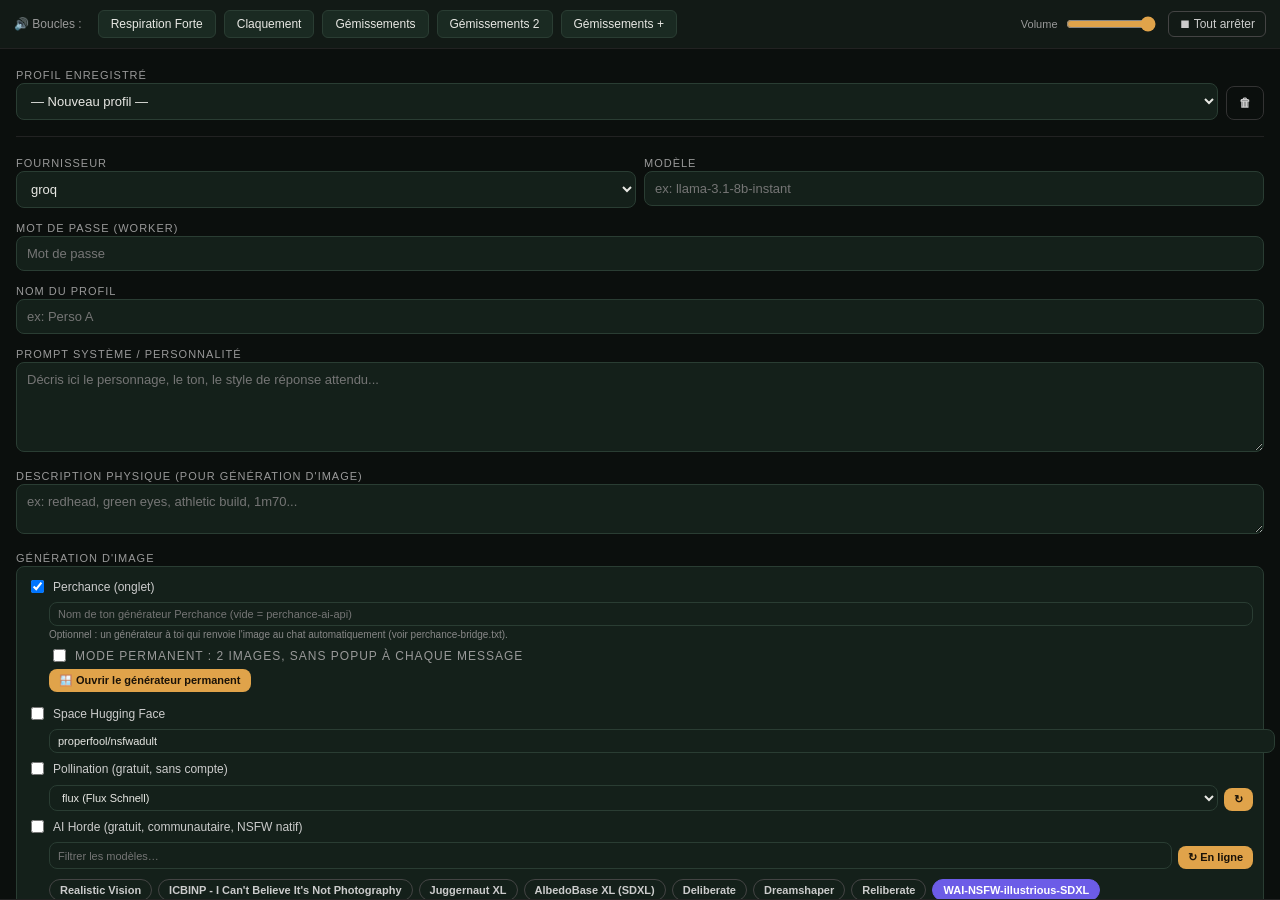
==== commit 1bfa8a8f: "Update chat.html" ====
--- a/chat.html
+++ b/chat.html
@@ -132,6 +132,9 @@
   #lbBar { position: absolute; top: 0; left: 0; right: 0; justify-content: space-between; background: linear-gradient(#000c, transparent); z-index: 2; }
   #lbCaption { font-size: 11px; color: #bbb; flex: 1; min-width: 100px; max-height: 3.6em; overflow: hidden; }
   #lbImg { max-width: 96vw; max-height: 88vh; object-fit: contain; border-radius: 6px; }
+
+  .cursor { display: inline-block; color: #e0a34a; animation: cursorBlink 1s steps(2, start) infinite; }
+  @keyframes cursorBlink { to { visibility: hidden; } }
 </style>
 </head>
 <body>
@@ -205,6 +208,10 @@
       <div style="margin-left:22px; margin-bottom:6px;">
         <input type="text" id="perchanceGen" placeholder="Nom de ton générateur Perchance (vide = perchance-ai-api)" style="font-size:11px; padding:5px 8px; width:100%;">
         <div style="font-size:10px; color:#888; margin-top:3px;">Optionnel : un générateur à toi qui renvoie l'image au chat automatiquement (voir perchance-bridge.txt).</div>
+        <label style="display:flex; align-items:center; gap:6px; font-size:12px; margin-top:6px; cursor:pointer;">
+          <input type="checkbox" id="perchancePersistent" style="width:auto;"> Mode permanent : 2 images, sans popup à chaque message
+        </label>
+        <button type="button" id="perchanceOpenDaemon" style="font-size:11px; padding:5px 10px; width:auto; margin-top:4px;">🪟 Ouvrir le générateur permanent</button>
       </div>
       <label style="display:flex; align-items:center; gap:6px; font-size:12px; color:#ccc; text-transform:none; letter-spacing:normal; cursor:pointer;">
         <input type="checkbox" id="genHFSpace" style="width:auto;"> Space Hugging Face
@@ -293,6 +300,22 @@
           </div>
         </details>
       </div>
+      <div style="margin-top:12px; padding:10px; border:1px solid #2a3d33; border-radius:8px;">
+        <div style="font-size:12px; color:#ccc; margin-bottom:6px;">🧬 Cohérence du personnage (même visage d'une image à l'autre)</div>
+        <label style="font-size:11px; color:#aaa;">Ancre visuelle (en anglais) — placée en tête de chaque prompt et jamais raccourcie</label>
+        <textarea id="charAnchor" rows="3" placeholder="ex: 28 year old woman, long copper-red hair with bangs, green eyes, freckles, pale skin, athletic build" style="width:100%; font-size:12px;"></textarea>
+        <div style="display:flex; gap:8px; align-items:center; margin:4px 0 8px;">
+          <button type="button" id="charAnchorGen" style="font-size:11px; padding:5px 10px; width:auto;">✨ Générer depuis la description physique</button>
+          <span id="charAnchorInfo" style="font-size:10px; color:#888;"></span>
+        </div>
+        <div style="display:flex; gap:8px; align-items:center; flex-wrap:wrap; margin-bottom:8px;">
+          <label style="display:flex; gap:6px; align-items:center; font-size:12px; cursor:pointer;"><input type="checkbox" id="charSeedLock" style="width:auto;"> 🔒 Verrouiller le seed</label>
+          <input type="number" id="charSeed" step="1" placeholder="seed" style="width:130px; font-size:12px;">
+          <button type="button" id="charSeedRoll" style="font-size:11px; padding:5px 10px; width:auto;" title="Tirer un nouveau seed">🎲</button>
+        </div>
+        <label style="font-size:11px; color:#aaa;">Image de référence (URL publique) — utilisée par Pollination avec kontext, gptimage, nanobanana, seedream</label>
+        <input type="text" id="charRef" placeholder="https://… (⭐ dans la visionneuse pour en choisir une)" style="width:100%; font-size:12px;">
+      </div>
       <label style="display:flex; gap:8px; align-items:center; font-size:12px; margin-top:10px;">
         <input type="checkbox" id="genTranslate" style="width:auto;"> 🌐 Traduire en anglais la description physique et la scène (si elles sont en français)
       </label>
@@ -363,6 +386,7 @@
       <button id="lbPrev" type="button">‹</button>
       <button id="lbNext" type="button">›</button>
       <button id="lbDownload" type="button" title="Télécharger">⬇</button>
+      <button id="lbRef" type="button" title="Définir comme image de référence du personnage">⭐</button>
       <button id="lbCopy" type="button" title="Copier le prompt">📋</button>
       <button id="lbDelete" type="button" title="Supprimer de la galerie">🗑</button>
       <button id="lbClose" type="button">✕</button>
@@ -485,6 +509,7 @@
 let genPollination = false;
 let pollModel = 'flux';
 let genAIHorde = false;
+let charAnchor = '', charSeedLock = false, charSeed = null, charRef = '';
 let translatePrompts = true;   // traduction FR → EN des éléments du prompt d'image
 const HORDE_DEFAULT_MODELS = [
   // Photoréalistes d'abord (↻ En ligne montre ceux qui ont des workers)
@@ -590,6 +615,10 @@
     pollModel: document.getElementById('pollModel').value,
     aiHorde: document.getElementById('genAIHorde').checked,
     translate: document.getElementById('genTranslate').checked,
+    charAnchor: document.getElementById('charAnchor').value.trim(),
+    charSeedLock: document.getElementById('charSeedLock').checked,
+    charSeed: document.getElementById('charSeed').value.trim(),
+    charRef: document.getElementById('charRef').value.trim(),
     hordeModels: hordeFormSel.slice(),
     hordeAdv: readHordeAdvFromForm()
   };
@@ -645,6 +674,10 @@
   })();
   document.getElementById('genAIHorde').checked = !!igForm.aiHorde;
   document.getElementById('genTranslate').checked = igForm.translate !== false;
+  document.getElementById('charAnchor').value = igForm.charAnchor || '';
+  document.getElementById('charSeedLock').checked = !!igForm.charSeedLock;
+  document.getElementById('charSeed').value = igForm.charSeed ?? '';
+  document.getElementById('charRef').value = igForm.charRef || '';
   hordeFormSel = Array.isArray(igForm.hordeModels) ? igForm.hordeModels.slice() : ['WAI-NSFW-illustrious-SDXL'];
   fillHordeAdvForm(igForm.hordeAdv);
   renderHordeChips();
@@ -729,6 +762,7 @@
   pollModel = ig.pollModel || 'flux';
   genAIHorde = !!ig.aiHorde;
   translatePrompts = ig.translate !== false;
+  charAnchor = (ig.charAnchor || '').trim(); charSeedLock = !!ig.charSeedLock; charSeed = ig.charSeed ?? null; charRef = (ig.charRef || '').trim();
   hordeModels = Array.isArray(ig.hordeModels) ? ig.hordeModels.slice() : ['WAI-NSFW-illustrious-SDXL'];
   hordeAdv = { ...HORDE_ADV_DEFAULT, ...(ig.hordeAdv || {}) };
   const ttsCfg = p.tts || {};
@@ -789,6 +823,7 @@
     pollModel = ig.pollModel || 'flux';
     genAIHorde = ig.aiHorde;
     translatePrompts = ig.translate !== false;
+    charAnchor = (ig.charAnchor || '').trim(); charSeedLock = !!ig.charSeedLock; charSeed = ig.charSeed ?? null; charRef = (ig.charRef || '').trim();
     hordeModels = ig.hordeModels;
     hordeAdv = ig.hordeAdv;
     const ttsCfg = readTtsFromForm();
@@ -1350,7 +1385,8 @@
     await gallerySave({
       profile: profileName || '', ts: Date.now(), source: source || '',
       prompt: String(prompt || '').slice(0, 1500),
-      blob: blob, url: blob ? '' : (url.startsWith('blob:') ? '' : url)
+      blob: blob, url: blob ? '' : (url.startsWith('blob:') ? '' : url),
+      pubUrl: /^https:\/\//i.test(url) ? url : ''
     });
   } catch (e) { console.warn('Galerie : sauvegarde impossible', e); }
 }
@@ -1362,7 +1398,7 @@
   const img = document.createElement('img');
   img.alt = 'Image générée (' + source + ')';
   img.style.cssText = 'max-width:100%; border-radius:10px; cursor:zoom-in; display:block;';
-  img.onclick = () => openLightbox([{ src: img.src, caption: source + (prompt ? ' — ' + prompt : ''), prompt }], 0);
+  img.onclick = () => openLightbox([{ src: img.src, caption: source + (prompt ? ' — ' + prompt : ''), prompt, pubUrl: /^https:\/\//i.test(url) ? url : '' }], 0);
   img.onload = () => archiveImage({ url, source, prompt });
   img.onerror = () => {
     if (onError) return onError(wrap, url);
@@ -1388,6 +1424,7 @@
   document.getElementById('lbNext').style.display = multi ? '' : 'none';
   document.getElementById('lbDelete').style.display = lbDeletable && it.id != null ? '' : 'none';
   document.getElementById('lbCopy').style.display = it.prompt ? '' : 'none';
+  document.getElementById('lbRef').style.display = it.pubUrl ? '' : 'none';
 }
 function openLightbox(items, index, deletable) {
   lbItems = items; lbIdx = index || 0; lbDeletable = !!deletable;
@@ -1416,6 +1453,21 @@
   a.download = 'image-' + (it.ts || Date.now()) + '.' + (/png/i.test(it.mime || '') ? 'png' : /webp/i.test(it.mime || '') ? 'webp' : 'jpg');
   a.target = '_blank';
   document.body.appendChild(a); a.click(); a.remove();
+};
+document.getElementById('lbRef').onclick = () => {
+  const it = lbItems[lbIdx]; if (!it || !it.pubUrl) return;
+  charRef = it.pubUrl;
+  const f = document.getElementById('charRef'); if (f) f.value = it.pubUrl;
+  try { // sauvegarde immédiate dans le profil courant
+    const ps = loadProfiles();
+    if (profileName && ps[profileName]) {
+      ps[profileName].imageGenerators = { ...(ps[profileName].imageGenerators || {}), charRef: it.pubUrl };
+      saveProfiles(ps);
+    }
+  } catch (e) {}
+  showMediaToast(/r2\.cloudflarestorage|aihorde/i.test(it.pubUrl)
+    ? '⭐ Référence définie (lien Horde temporaire : il expirera)'
+    : '⭐ Image de référence définie pour ce profil');
 };
 document.getElementById('lbCopy').onclick = async () => {
   const it = lbItems[lbIdx]; if (!it || !it.prompt) return;
@@ -1454,7 +1506,7 @@
     let src = r.url;
     if (r.blob) { src = URL.createObjectURL(r.blob); galleryUrls.push(src); }
     const when = new Date(r.ts).toLocaleString('fr-FR', { dateStyle: 'short', timeStyle: 'short' });
-    return { id: r.id, src, ts: r.ts, mime: r.blob ? r.blob.type : '', prompt: r.prompt,
+    return { id: r.id, src, ts: r.ts, mime: r.blob ? r.blob.type : '', prompt: r.prompt, pubUrl: r.pubUrl || '',
              caption: [r.source, when, r.profile && document.getElementById('gAll').checked ? r.profile : '', r.prompt].filter(Boolean).join(' · ') };
   });
   if (!items.length) {
@@ -1490,6 +1542,114 @@
   renderGallery();
 };
 
+// ========== PERCHANCE PERMANENT : un onglet générateur reste ouvert et traite une file de travaux ==========
+const PERCHANCE_VARIANTS = 2; // images par message
+const hex24 = () => Array.from(crypto.getRandomValues(new Uint8Array(12))).map(b => b.toString(16).padStart(2, '0')).join('');
+function perchanceToken() {
+  let t = localStorage.getItem('perchanceToken') || '';
+  if (!/^[a-f0-9]{24}$/.test(t)) { t = hex24(); localStorage.setItem('perchanceToken', t); }
+  return t;
+}
+function perchancePersistentOn() {
+  return localStorage.getItem('perchancePersistent') === '1' && perchanceGenName() !== 'perchance-ai-api';
+}
+function openPerchanceDaemon() {
+  const u = 'https://perchance.org/' + perchanceGenName() + '?' + new URLSearchParams({ mode: 'daemon', token: perchanceToken(), relay: WORKER_BASE }).toString();
+  return window.open(u, 'perchanceDaemon', 'width=520,height=720');
+}
+(function () {
+  const cb = document.getElementById('perchancePersistent');
+  cb.checked = localStorage.getItem('perchancePersistent') === '1';
+  cb.addEventListener('change', () => localStorage.setItem('perchancePersistent', cb.checked ? '1' : '0'));
+  document.getElementById('perchanceOpenDaemon').addEventListener('click', openPerchanceDaemon);
+})();
+
+async function generatePerchanceViaDaemon(botText) {
+  const card = document.createElement('div');
+  card.className = 'msg image-loading';
+  const label = document.createElement('span');
+  card.appendChild(label);
+  const openBtn = document.createElement('button');
+  openBtn.type = 'button';
+  openBtn.textContent = '🪟 Ouvrir le générateur';
+  openBtn.style.cssText = 'display:none; margin-left:8px; padding:4px 10px; border-radius:8px; border:1px solid #2a3d33; background:#1a2a22; color:#e8e8e4; cursor:pointer; font-size:12px;';
+  openBtn.onclick = openPerchanceDaemon;
+  card.appendChild(openBtn);
+  messagesEl.appendChild(card);
+  messagesEl.scrollTop = messagesEl.scrollHeight;
+  label.textContent = '🎨 Perchance : travail envoyé au générateur permanent…';
+
+  const prompt = buildPerchancePrompt(botText, 900);
+  console.log('[Perchance permanent] prompt :', prompt);
+  const token = perchanceToken();
+  const id = hex24();
+  const N = PERCHANCE_VARIANTS;
+  const ids = Array.from({ length: N }, (_, i) => id + String.fromCharCode(97 + i)); // …a, …b
+  const headers = { 'Content-Type': 'application/json', 'X-App-Secret': password };
+  const sleep = (ms) => new Promise(r => setTimeout(r, ms));
+
+  try {
+    const res = await fetch(WORKER_BASE + 'perchance-job', {
+      method: 'POST', headers,
+      body: JSON.stringify({
+        token, id, prompt, count: N, seed: charSeedValue() ?? Math.floor(Math.random() * 1e9),
+        resolution: '768x512', guidanceScale: 7,
+        negativePrompt: 'blurry, low quality, deformed, bad anatomy, text, watermark'
+      })
+    });
+    if (!res.ok) throw new Error('Worker HTTP ' + res.status);
+  } catch (e) {
+    label.textContent = '⚠️ Perchance : travail non envoyé (' + e.message + ')';
+    return;
+  }
+
+  const got = new Set();
+  const t0 = Date.now();
+  while (got.size < N && Date.now() - t0 < 300000) {
+    await sleep(2000);
+    let alive = null;
+    try {
+      const st = await fetch(WORKER_BASE + 'perchance-status?token=' + token, { headers });
+      if (st.ok) alive = !!(await st.json()).alive;
+    } catch (e) {}
+    for (let i = 0; i < N; i++) {
+      if (got.has(ids[i])) continue;
+      try {
+        const r = await fetch(WORKER_BASE + 'relay-get?id=' + ids[i], { headers });
+        if (!r.ok) continue;
+        const d = await r.json();
+        if (d && d.url) {
+          got.add(ids[i]);
+          console.log('[Perchance permanent] image ' + (i + 1) + ' reçue :', d.url);
+          showGeneratedImage({ url: d.url, source: 'Perchance #' + (i + 1), prompt });
+        }
+      } catch (e) {}
+    }
+    if (got.size < N) {
+      if (alive === false && got.size === 0) {
+        label.textContent = '⚠️ Générateur permanent inactif — ouvre-le (laisse-le ouvert) :';
+        openBtn.style.display = '';
+      } else {
+        label.textContent = '🎨 Perchance : génération en cours (' + got.size + '/' + N + ')…';
+        openBtn.style.display = 'none';
+      }
+    }
+  }
+  if (got.size === 0) {
+    label.textContent = '⏳ Perchance : aucune image reçue. Le générateur permanent est-il ouvert et démarré ?';
+    openBtn.style.display = '';
+  } else {
+    card.remove();
+  }
+  messagesEl.scrollTop = messagesEl.scrollHeight;
+}
+
+// Seed verrouillé du personnage (null = aléatoire)
+function charSeedValue() {
+  const n = Number(charSeed);
+  return (charSeedLock && charSeed !== '' && charSeed !== null && Number.isFinite(n)) ? Math.trunc(n) : null;
+}
+
 // Nom du générateur Perchance utilisé (le tien s'il renvoie le résultat au chat, sinon l'officiel)
 function perchanceGenName() {
   const v = (localStorage.getItem('perchanceGen') || '').trim();
@@ -1497,6 +1657,7 @@
 }
 
 async function generateNSFWImage(botText, popup) {
+  if (perchancePersistentOn()) return generatePerchanceViaDaemon(botText);
   const loadingDiv = document.createElement('div');
   loadingDiv.className = 'msg image-loading';
   loadingDiv.textContent = '🎨 Génération de l\'image en cours (Perchance)...';
@@ -1513,7 +1674,8 @@
   const baseOpts = {
     resolution: '768x512',
     guidanceScale: 7,
-    negativePrompt: 'blurry, low quality, deformed, bad anatomy, text, watermark'
+    negativePrompt: 'blurry, low quality, deformed, bad anatomy, text, watermark',
+    ...(charSeedValue() !== null ? { seed: String(charSeedValue()) } : {})
   };
 
   function addImageMessage(url) {
@@ -1560,8 +1722,8 @@
           const t = ((await navigator.clipboard.readText()) || '').trim();
           if (t && t !== initialClip && !seen.has(t) && /^https?:\/\/\S+\.(jpe?g|png|webp)(\?\S*)?$/i.test(t)) {
             seen.add(t);
-            cleanup();
             resolve({ ok: true, id, url: t });
+            try { cleanup(); } catch (e) { console.warn('[Perchance] nettoyage :', e); }
           }
         } catch (e) { /* permission refusée : le bouton "Coller l'URL" prend le relais */ }
       }
@@ -1581,8 +1743,8 @@
         console.log('[Perchance] message reçu', e.origin, d);
         if (!d.result || d.result.id !== id) return;
         if (!d.result.url) console.warn('[Perchance] résultat sans URL :', d.result);
-        cleanup();
         resolve(d.result);
+        try { cleanup(); } catch (e) { console.warn('[Perchance] nettoyage :', e); }
       }
       window.addEventListener('message', onMessage);
 
@@ -1595,8 +1757,8 @@
           const d = ev.data || {};
           console.log('[Perchance] retour par BroadcastChannel', d);
           if (d.id !== id || !d.url) return;
-          cleanup();
           resolve({ ok: true, id, url: d.url });
+          try { cleanup(); } catch (e) { console.warn('[Perchance] nettoyage :', e); }
         };
       } catch (e) {}
       // Canal de retour n°3 (automatique) : le générateur dépose l'URL dans la boîte aux
@@ -1608,8 +1770,8 @@
           const d = await r.json();
           if (d && d.url) {
             console.log('[Perchance] retour par le relais du Worker', d.url);
-            cleanup();
             resolve({ ok: true, id, url: d.url });
+            try { cleanup(); } catch (e) { console.warn('[Perchance] nettoyage :', e); }
           }
         } catch (e) {}
       }, 2000);
@@ -1619,15 +1781,29 @@
   }
 
   let result = await attempt(300000);
-
-  loadingDiv.remove();
+  console.log('[Perchance] résultat reçu par la génération :', result);
+
+  try { loadingDiv.remove(); } catch (e) {}
 
   const imgUrl = pickUrl(result);
+  let shown = false;
   if (imgUrl) {
     try { if (popup) popup.close(); } catch (e) {}
-    (window.__perchanceSeen = window.__perchanceSeen || new Set()).add(imgUrl);
-    addImageMessage(imgUrl);
-  } else {
+    try {
+      (window.__perchanceSeen = window.__perchanceSeen || new Set()).add(imgUrl);
+      addImageMessage(imgUrl);
+      shown = true;
+      console.log('[Perchance] image ajoutée à la conversation :', imgUrl);
+    } catch (e) {
+      console.error('[Perchance] échec de l\'affichage de l\'image :', e);
+      const errDiv = document.createElement('div');
+      errDiv.className = 'msg image-loading';
+      errDiv.textContent = '⚠️ Perchance : image reçue mais affichage impossible (' + (e && e.message || e) + ') — ' + imgUrl;
+      messagesEl.appendChild(errDiv);
+      shown = true;
+    }
+  }
+  if (!shown) {
     const errDiv = document.createElement('div');
     errDiv.className = 'msg image-loading';
     errDiv.textContent = '⏳ Pas de retour automatique de Perchance. ';
@@ -1753,6 +1929,7 @@
 
 // Description physique prête pour le prompt : version traduite si elle existe déjà
 function physDescForImage() {
+  if (charAnchor) return charAnchor; // ancre fixe : prioritaire sur la description libre
   return translatePrompts ? (translateCache.get((physicalDescription || '').trim()) || physicalDescription) : physicalDescription;
 }
 
@@ -1803,8 +1980,16 @@
   // La scène du moment est prioritaire : si le budget manque, c'est la description du
   // personnage qu'on raccourcit, jamais la scène ni les tags de style.
   const budget = Math.max((maxLen || 900) - prefix.length - suffix.length - tags.length - 2, 0);
-  const descPart = physDescForImage().slice(0, Math.max(budget - action.length - 2, 0));
-  const variable = [descPart, action].filter(Boolean).join(', ');
+  // Avec une ancre visuelle, c'est elle qu'on garde entière (elle fait le visage) et la scène
+  // qui cède en premier ; sans ancre, comportement d'origine.
+  let descPart, actionPart = action;
+  if (charAnchor) {
+    descPart = charAnchor.slice(0, 260);
+    actionPart = action.slice(0, Math.max(budget - descPart.length - 2, 80));
+  } else {
+    descPart = physDescForImage().slice(0, Math.max(budget - action.length - 2, 0));
+  }
+  const variable = [descPart, actionPart].filter(Boolean).join(', ');
   return prefix + (variable ? variable + ', ' : '') + tags + suffix;
 }
 
@@ -1967,6 +2152,9 @@
   // même résolution, même guidance, même prompt négatif.
   const prompt = buildPerchancePrompt(botText, 900);
   const model = pollModel || 'flux';
+  // Image de référence : seulement pour les modèles « édition / référence »
+  const refImage = (/^https:\/\//i.test(charRef) && /kontext|gptimage|nanobanana|seedream/i.test(model)) ? charRef : '';
+  if (refImage) console.log('[Pollination] image de référence :', refImage);
   console.log('[Pollination] modèle :', model, '— prompt :', prompt);
   const opts = {
     width: 768,
@@ -1978,7 +2166,7 @@
   // Une tentative = un nouveau seed + un délai maximal, comme les essais de Perchance.
   // 1) via le Worker (clé POLLI_KEY côté serveur), 2) accès anonyme direct en secours.
   async function attempt(timeoutMs) {
-    const seed = Math.floor(Math.random() * 1000000);
+    const seed = charSeedValue() ?? Math.floor(Math.random() * 1000000);
     const ctrl = new AbortController();
     const timer = setTimeout(() => ctrl.abort(), timeoutMs);
     try {
@@ -1986,7 +2174,7 @@
         const res = await fetch(WORKER_BASE + 'pollinations-image', {
           method: 'POST',
           headers: { 'Content-Type': 'application/json', 'X-App-Secret': password },
-          body: JSON.stringify({ prompt, model, seed, ...opts }),
+          body: JSON.stringify({ prompt, model, seed, ...opts, ...(refImage ? { image: refImage } : {}) }),
           signal: ctrl.signal
         });
         if (res.ok) {
@@ -2002,7 +2190,8 @@
       // Secours anonyme : on charge l'image dans un <img> pour savoir si elle arrive vraiment
       const q = new URLSearchParams({
         width: opts.width, height: opts.height, model, seed,
-        nologo: 'true', negative_prompt: opts.negative_prompt
+        nologo: 'true', negative_prompt: opts.negative_prompt,
+        ...(refImage ? { image: refImage } : {})
       });
       const direct = 'https://image.pollinations.ai/prompt/' + encodeURIComponent(prompt) + '?' + q;
       return await new Promise((resolve) => {
@@ -2076,7 +2265,7 @@
     const res = await fetch(WORKER_BASE + 'horde/status/models?type=image&min_count=1', {
       headers: { 'X-App-Secret': password }
     });
-    if (!res.ok) throw new Error('HTTP ' + res.status);
+    if (!res.ok) throw new Error(await hordeErr(res));
     const list = await res.json();
     if (!Array.isArray(list) || !list.length) throw new Error('liste vide');
     hordeCatalog = list
@@ -2123,13 +2312,53 @@
   if (pr) fillHordeAdvForm({ ...readHordeAdvFromForm(), ...pr });
   e.target.value = '';
 });
+document.getElementById('charSeedRoll').addEventListener('click', () => {
+  document.getElementById('charSeed').value = Math.floor(Math.random() * 1e9);
+  document.getElementById('charSeedLock').checked = true;
+});
+document.getElementById('charAnchorGen').addEventListener('click', async () => {
+  const info = document.getElementById('charAnchorInfo');
+  const desc = (document.getElementById('physicalDescription').value || '').trim();
+  if (!desc) { info.textContent = 'Remplis d\'abord la description physique du profil.'; return; }
+  info.textContent = 'Génération…';
+  const pw = (document.getElementById('password').value || password || '');
+  const prov = document.getElementById('provider').value || provider;
+  const mdl = (document.getElementById('model').value || model || '').trim();
+  let out = '';
+  try {
+    const res = await fetch(WORKER_BASE + prov, {
+      method: 'POST',
+      headers: { 'Content-Type': 'application/json', 'X-App-Secret': pw },
+      body: JSON.stringify({
+        model: mdl || 'auto', stream: false, temperature: 0.2, max_tokens: 160,
+        messages: [
+          { role: 'system', content: 'You turn a character\'s appearance notes (any language) into ONE compact English visual anchor for text-to-image models: apparent age, build, face, hair (colour, length, style), eyes, skin, distinctive features, usual outfit if stated. Comma-separated phrases, at most 220 characters. Output only the anchor, nothing else.' },
+          { role: 'user', content: desc }
+        ]
+      })
+    });
+    if (!res.ok) throw new Error('HTTP ' + res.status);
+    const d = await res.json();
+    out = stripThink((d.choices && d.choices[0] && d.choices[0].message && d.choices[0].message.content) || '').replace(/^["'\s]+|["'\s]+$/g, '').replace(/\s+/g, ' ');
+  } catch (e) { console.warn('Ancre : modèle de chat indisponible', e); }
+  // Repli : simple traduction de la description si le modèle a échoué ou refusé
+  if (!out || out.length < 15) {
+    const prevT = translatePrompts; translatePrompts = true;
+    try { out = (await toEnglish(desc)).trim(); } catch (e) { out = desc; }
+    translatePrompts = prevT;
+    info.textContent = 'Modèle indisponible : description traduite à la place (modifiable).';
+  } else {
+    info.textContent = 'Ancre générée — relis-la, modifie-la au besoin, puis enregistre le profil.';
+  }
+  document.getElementById('charAnchor').value = out.slice(0, 260);
+});
 document.getElementById('hAdvReset').addEventListener('click', () => fillHordeAdvForm(HORDE_ADV_DEFAULT));
 document.getElementById('hordeCheckKey').addEventListener('click', async () => {
   const info = document.getElementById('hordeKeyInfo');
   info.textContent = 'Vérification…';
   try {
     const res = await fetch(WORKER_BASE + 'horde/find_user', { headers: { 'X-App-Secret': password } });
-    if (!res.ok) throw new Error('HTTP ' + res.status);
+    if (!res.ok) throw new Error(await hordeErr(res));
     const u = await res.json();
     const anon = /anonymous/i.test(u.username || '');
     info.textContent = anon
@@ -2144,12 +2373,33 @@
 fillHordeAdvForm(HORDE_ADV_DEFAULT);
 renderHordeChips();
 
-async function cancelHordeJob(id) {
+// ----- AI Horde : accès, erreurs, soumission -----
+// Message lisible à partir d'une réponse d'erreur de Horde : statut + message + code (rc)
+async function hordeErr(res) {
+  let txt = '';
+  try { txt = await res.text(); } catch (e) {}
+  let msg = txt;
+  try {
+    const j = JSON.parse(txt);
+    msg = [j.message, j.rc ? '(' + j.rc + ')' : ''].filter(Boolean).join(' ') || txt;
+  } catch (e) {}
+  return res.status + (msg ? ' — ' + String(msg).slice(0, 250) : '');
+}
+// Deux chemins d'accès : le Worker (avec ta clé) ou, en secours, directement depuis ce navigateur
+// en anonyme (Horde refuse parfois les requêtes venant de l'adresse IP du Worker).
+const HORDE_DIRECT = {
+  base: 'https://aihorde.net/api/v2/',
+  headers: { 'apikey': '0000000000', 'Client-Agent': 'chat-perso-zacbov:1:chat.html' }
+};
+function hordeViaWorker() {
+  return { base: WORKER_BASE + 'horde/', headers: { 'X-App-Secret': password } };
+}
+
+async function cancelHordeJob(id, net) {
   // Libère la file côté Horde ; sans importance si ça échoue
+  net = net || hordeViaWorker();
   try {
-    await fetch(WORKER_BASE + 'horde/generate/status/' + id, {
-      method: 'DELETE', headers: { 'X-App-Secret': password }
-    });
+    await fetch(net.base + 'generate/status/' + id, { method: 'DELETE', headers: net.headers });
   } catch (e) {}
 }
 
@@ -2160,7 +2410,7 @@
   let pos = prompt.slice(0, 990);
   let neg = (adv.negative || '').slice(0, Math.max(0, 995 - pos.length - 5));
   const fullPrompt = neg ? pos + ' ### ' + neg : pos;
-  const params = {
+  const full = {
     width: w || 768,
     height: h || 512,
     steps: adv.steps,
@@ -2170,47 +2420,76 @@
     karras: !!adv.karras,
     n: 1
   };
-  if (adv.seed !== '' && adv.seed != null) params.seed = String(adv.seed);
-  const submitRes = await fetch(WORKER_BASE + 'horde/generate/async', {
-    method: 'POST',
-    headers: { 'Content-Type': 'application/json', 'X-App-Secret': password },
-    body: JSON.stringify({
-      prompt: fullPrompt,
-      nsfw: true,
-      censor_nsfw: false,
-      slow_workers: !!adv.slow,
-      trusted_workers: !!adv.trusted,
-      ...(hordeModels && hordeModels.length ? { models: hordeModels } : {}),
-      params
-    })
+  if (adv.seed !== '' && adv.seed != null) full.seed = String(adv.seed);
+  else if (charSeedValue() !== null) full.seed = String(charSeedValue());
+  // Paramètres allégés : certaines limites (taille, steps) s'appliquent aux comptes anonymes
+  const light = { ...full, width: (h > w) ? 512 : 768, height: (h > w) ? 768 : 512, steps: Math.min(adv.steps || 25, 25) };
+  const body = (params) => JSON.stringify({
+    prompt: fullPrompt,
+    nsfw: true,
+    censor_nsfw: false,
+    slow_workers: !!adv.slow,
+    trusted_workers: !!adv.trusted,
+    ...(hordeModels && hordeModels.length ? { models: hordeModels } : {}),
+    params
   });
-  if (!submitRes.ok) throw new Error('Soumission refusée (' + submitRes.status + ')');
-  const { id } = await submitRes.json();
-  if (!id) throw new Error('Pas d\'id de génération reçu');
+
+  const attempts = [
+    { net: hordeViaWorker(), params: full,  label: 'Worker' },
+    { net: hordeViaWorker(), params: light, label: 'Worker (paramètres allégés)' },
+    { net: HORDE_DIRECT,     params: light, label: 'accès direct anonyme' }
+  ];
+  let net = null, id = null, lastErr = '';
+  for (const a of attempts) {
+    let res;
+    try {
+      res = await fetch(a.net.base + 'generate/async', {
+        method: 'POST',
+        headers: { 'Content-Type': 'application/json', ...a.net.headers },
+        body: body(a.params)
+      });
+    } catch (e) {
+      lastErr = a.label + ' : ' + e.message;
+      console.warn('[Horde] échec réseau —', lastErr);
+      continue;
+    }
+    if (res.ok) {
+      const d = await res.json();
+      if (d.id) {
+        net = a.net; id = d.id;
+        if (a.label !== 'Worker') console.log('[Horde] demande acceptée via :', a.label);
+        break;
+      }
+      lastErr = a.label + ' : pas d\'id reçu';
+      continue;
+    }
+    lastErr = a.label + ' : ' + await hordeErr(res);
+    console.warn('[Horde] demande refusée —', lastErr);
+    // Seuls les refus 401/403 tiennent au compte ou à l'adresse : on réessaie autrement.
+    // Les autres (modèle inconnu, prompt, trop de requêtes) échoueraient partout.
+    if (res.status !== 403 && res.status !== 401) break;
+  }
+  if (!id) throw new Error('Soumission refusée — ' + lastErr);
 
   const deadline = Date.now() + 150000; // la file bénévole peut être plus lente qu'un service dédié
   while (Date.now() < deadline) {
     await new Promise(r => setTimeout(r, 4000));
-    const checkRes = await fetch(WORKER_BASE + 'horde/generate/check/' + id, {
-      headers: { 'X-App-Secret': password }
-    });
+    const checkRes = await fetch(net.base + 'generate/check/' + id, { headers: net.headers });
     if (!checkRes.ok) continue;
     const checkData = await checkRes.json();
     if (checkData.faulted) throw new Error('génération en échec côté Horde');
-    if (checkData.is_possible === false) { cancelHordeJob(id); throw new Error('aucun worker en ligne pour ce(s) modèle(s) : choisis-en un avec des workers (bouton ↻ En ligne)'); }
+    if (checkData.is_possible === false) { cancelHordeJob(id, net); throw new Error('aucun worker en ligne pour ce(s) modèle(s) : choisis-en un avec des workers (bouton ↻ En ligne)'); }
     if (onProgress && !checkData.done) onProgress(checkData);
     if (checkData.done) {
-      const statusRes = await fetch(WORKER_BASE + 'horde/generate/status/' + id, {
-        headers: { 'X-App-Secret': password }
-      });
-      if (!statusRes.ok) throw new Error('résultat indisponible (' + statusRes.status + ')');
+      const statusRes = await fetch(net.base + 'generate/status/' + id, { headers: net.headers });
+      if (!statusRes.ok) throw new Error('résultat indisponible (' + await hordeErr(statusRes) + ')');
       const statusData = await statusRes.json();
       const gen = statusData.generations && statusData.generations[0];
       if (gen && gen.img) return gen.img;
       throw new Error('aucune image dans le résultat');
     }
   }
-  cancelHordeJob(id);
+  cancelHordeJob(id, net);
   throw new Error('délai dépassé (file d\'attente trop longue)');
 }
 
@@ -2245,6 +2524,64 @@
 }
 
 // ========== sendToWorker ==========
+// ========== RÉPONSE EN CONTINU (streaming) ==========
+let streamAbort = null; // AbortController de la réponse en cours (sert au bouton ■)
+
+function setGenerating(on) {
+  sendBtn.textContent = on ? '■' : '➤';
+  sendBtn.title = on ? 'Arrêter la réponse' : '';
+  sendBtn.style.background = on ? '#8a2a2a' : '';
+  sendBtn.style.color = on ? '#fff' : '';
+}
+
+// Les modèles « raisonneurs » émettent leur réflexion entre <think>…</think> : on la masque,
+// y compris tant que la balise de fin n'est pas arrivée.
+function stripThink(t) {
+  return String(t).replace(/<think>[\s\S]*?<\/think>/gi, '').replace(/<think>[\s\S]*$/i, '');
+}
+
+// Voix en continu : chaque réplique entre guillemets est lue dès qu'elle est terminée, sans
+// attendre la fin du message. Sans guillemets, on retombe sur les premières phrases à la fin.
+function makeStreamSpeaker() {
+  let fed = 0, stopped = false, chain = Promise.resolve();
+  const speak = (t) => {
+    chain = chain.then(async () => {
+      if (stopped) return;
+      if (ttsEleven) await speakWithEleven(t);
+      if (ttsBrowser) speakWithBrowser(t);
+    }).catch(() => {});
+  };
+  return {
+    feed(text) {
+      const m = [...text.matchAll(/"([^"]+)"/g)];
+      for (; fed < m.length; fed++) {
+        const t = m[fed][1].trim();
+        if (t.length >= 5) speak(t);
+      }
+    },
+    end(text) {
+      if (stopped) return;
+      this.feed(text);
+      if (fed === 0) extractSpeakableTexts(text).forEach(speak);
+    },
+    stop() { stopped = true; }
+  };
+}
+
+// Une ligne « data: … » d'un flux SSE de type OpenAI → { delta, error }
+function parseSSELine(line) {
+  const t = line.trim();
+  if (!t.startsWith('data:')) return null;
+  const payload = t.slice(5).trim();
+  if (!payload || payload === '[DONE]') return null;
+  try {
+    const j = JSON.parse(payload);
+    if (j.error) return { error: j.error.message || JSON.stringify(j.error) };
+    const c = j.choices && j.choices[0];
+    return { delta: (c && ((c.delta && c.delta.content) ?? (c.message && c.message.content) ?? c.text)) || '' };
+  } catch (e) { return null; }
+}
+
 async function sendToWorker(userText, userTs) {
   const isInit = userText === '__init__';
   let typingEl = null;
@@ -2253,13 +2590,19 @@
   // Ouvert tout de suite, de façon SYNCHRONE, pour rester rattaché au geste utilisateur
   // (clic sur Envoyer) — si on attend le premier `await`, le navigateur bloque le popup.
   // Seulement si Perchance est activé pour ce profil, sinon pas de popup inutile.
-  const imagePopup = genPerchance ? window.open('about:blank', '_blank') : null;
+  const imagePopup = (genPerchance && !perchancePersistentOn()) ? window.open('about:blank', '_blank') : null;
   function closeUnusedPopup() {
     if (imagePopup && !imagePopup.closed) { try { imagePopup.close(); } catch (e) {} }
   }
 
+  const ctrl = new AbortController();
+  streamAbort = ctrl;
+  let fullText = '';
+  let stalled = false, streamError = '', watchdog = null;
+  const speaker = makeStreamSpeaker();
+
   try {
-    sendBtn.disabled = true;
+    setGenerating(true);
     typingEl = addMessage('...', 'typing');
     typingEl.classList.remove('msg');
 
@@ -2268,6 +2611,7 @@
 
     const response = await fetch(WORKER_BASE + provider, {
       method: 'POST',
+      signal: ctrl.signal,
       headers: { 'Content-Type': 'application/json', 'X-App-Secret': password },
       body: JSON.stringify({
         model: model,
@@ -2289,59 +2633,105 @@
       return;
     }
 
-    if (!response.body) {
-      typingEl.remove();
-      const data = await response.json();
-      const botText = data?.choices?.[0]?.message?.content || JSON.stringify(data);
-      addMessage(botText, 'bot');
-      finalizeHistory(userText, botText, isInit, userTs);
-      if (botText.length > 20) {
-        speakQuotedText(botText);
-        launchImageGenerators(botText, userText, imagePopup, closeUnusedPopup);
+    typingEl.remove(); typingEl = null;
+    botDiv = addMessage('', 'bot');
+    const contentEl = botDiv.querySelector('.msg-content');
+
+    // Rendu groupé : au plus une mise à jour par image affichée, défilement automatique
+    // seulement si on était déjà en bas (on peut remonter lire sans être ramené de force).
+    let rafPending = false;
+    const render = (final) => {
+      const stick = messagesEl.scrollHeight - messagesEl.scrollTop - messagesEl.clientHeight < 90;
+      contentEl.innerHTML = renderMarkdownBasic(stripThink(fullText)) + (final ? '' : '<span class="cursor">▍</span>');
+      if (stick) messagesEl.scrollTop = messagesEl.scrollHeight;
+    };
+    const schedule = () => {
+      if (rafPending) return;
+      rafPending = true;
+      requestAnimationFrame(() => { rafPending = false; render(false); });
+    };
+    render(false);
+
+    const ct = response.headers.get('content-type') || '';
+    try {
+      if (/json/i.test(ct) && !/event-stream/i.test(ct)) {
+        // Le fournisseur a ignoré le flux et renvoie la réponse entière : on l'affiche
+        // quand même progressivement pour garder la même sensation.
+        const data = await response.json();
+        if (data && data.error) throw new Error(data.error.message || JSON.stringify(data.error));
+        const txt = (data && data.choices && data.choices[0] && ((data.choices[0].message && data.choices[0].message.content) ?? data.choices[0].text)) || '';
+        for (let i = 0; i < txt.length && !ctrl.signal.aborted; i += 8) {
+          fullText = txt.slice(0, i + 8);
+          speaker.feed(stripThink(fullText));
+          render(false);
+          await new Promise(r => setTimeout(r, 12));
+        }
+        if (!ctrl.signal.aborted) fullText = txt;
+      } else if (response.body) {
+        const reader = response.body.getReader();
+        const decoder = new TextDecoder();
+        let buffer = '';
+        let lastChunk = Date.now();
+        // Flux bloqué : plus aucune donnée depuis 60 s → on garde ce qui est arrivé
+        watchdog = setInterval(() => {
+          if (Date.now() - lastChunk > 60000) { stalled = true; ctrl.abort(); }
+        }, 5000);
+        const consume = (line) => {
+          const r = parseSSELine(line);
+          if (!r) return false;
+          if (r.error) { streamError = r.error; return false; }
+          if (r.delta) { fullText += r.delta; return true; }
+          return false;
+        };
+        while (true) {
+          const { done, value } = await reader.read();
+          if (done) break;
+          lastChunk = Date.now();
+          buffer += decoder.decode(value, { stream: true });
+          const lines = buffer.split('\n');
+          buffer = lines.pop();
+          let changed = false;
+          for (const line of lines) if (consume(line)) changed = true;
+          if (changed) { speaker.feed(stripThink(fullText)); schedule(); }
+        }
+        if (buffer.trim() && consume(buffer)) speaker.feed(stripThink(fullText));
       } else {
-        closeUnusedPopup();
+        const data = await response.json();
+        fullText = (data && data.choices && data.choices[0] && data.choices[0].message && data.choices[0].message.content) || '';
       }
+    } catch (e) {
+      if (e.name !== 'AbortError') throw e;
+      // arrêt demandé (bouton ■) ou flux bloqué : on garde le texte déjà reçu
+    }
+
+    if (watchdog) clearInterval(watchdog);
+    const stoppedByUser = !!ctrl.__user;
+    const finalText = stripThink(fullText).trim();
+    render(true);
+
+    if (stalled) {
+      const note = document.createElement('div');
+      note.className = 'msg image-loading';
+      note.textContent = '⚠️ Flux interrompu : plus aucune donnée depuis 60 s. Le début de la réponse est conservé.';
+      messagesEl.appendChild(note);
+    }
+    if (!finalText) {
+      contentEl.innerHTML = streamError ? '' : '(réponse vide)';
+      if (streamError) addMessage('Erreur du fournisseur : ' + streamError.slice(0, 200), 'err');
+      closeUnusedPopup();
       return;
     }
 
-    typingEl.remove();
-    botDiv = addMessage('', 'bot');
-    const botContentEl = botDiv.querySelector('.msg-content');
-    let fullText = '';
-
-    const reader = response.body.getReader();
-    const decoder = new TextDecoder();
-    let buffer = '';
-
-    while (true) {
-      const { done, value } = await reader.read();
-      if (done) break;
-      buffer += decoder.decode(value, { stream: true });
-      const lines = buffer.split('\n');
-      buffer = lines.pop();
-      for (const line of lines) {
-        const trimmed = line.trim();
-        if (!trimmed.startsWith('data:')) continue;
-        const payload = trimmed.slice(5).trim();
-        if (payload === '[DONE]') continue;
-        try {
-          const parsed = JSON.parse(payload);
-          const delta = parsed?.choices?.[0]?.delta?.content || parsed?.choices?.[0]?.message?.content || '';
-          if (delta) {
-            fullText += delta;
-            botContentEl.innerHTML = renderMarkdownBasic(fullText);
-            messagesEl.scrollTop = messagesEl.scrollHeight;
-          }
-        } catch (e) {}
-      }
+    finalizeHistory(userText, finalText, isInit, userTs);
+
+    if (stoppedByUser) {
+      speaker.stop();
+      closeUnusedPopup();
+      return; // pas de voix ni d'images pour une réponse interrompue
     }
-
-    if (!fullText) botContentEl.innerHTML = '(réponse vide)';
-    finalizeHistory(userText, fullText, isInit, userTs);
-
-    if (fullText && fullText.length > 20) {
-      speakQuotedText(fullText);
-      launchImageGenerators(fullText, userText, imagePopup, closeUnusedPopup);
+    speaker.end(finalText);
+    if (finalText.length > 20) {
+      launchImageGenerators(finalText, userText, imagePopup, closeUnusedPopup);
     } else {
       closeUnusedPopup();
     }
@@ -2349,9 +2739,15 @@
   } catch (err) {
     closeUnusedPopup();
     if (typingEl) typingEl.remove();
-    addMessage('Erreur réseau : ' + err.message, 'err');
+    if (err && err.name === 'AbortError') {
+      if (!botDiv) addMessage('■ Génération arrêtée.', 'err');
+    } else {
+      addMessage('Erreur réseau : ' + err.message, 'err');
+    }
   } finally {
-    sendBtn.disabled = false;
+    if (watchdog) clearInterval(watchdog);
+    streamAbort = null;
+    setGenerating(false);
   }
 }
 
@@ -2362,6 +2758,8 @@
 }
 
 function handleSend() {
+  // Pendant une réponse, le bouton devient ■ : un clic l'interrompt
+  if (streamAbort) { streamAbort.__user = true; streamAbort.abort(); return; }
   const text = input.value.trim();
   if (!text) return;
   const ts = Date.now();
@@ -2440,7 +2838,8 @@
   micTimer = setTimeout(() => { if (micRecorder && micRecorder.state === 'recording') micRecorder.stop(); }, 120000);
 });
 input.addEventListener('keydown', (e) => {
-  if (e.key === 'Enter' && !e.shiftKey) { e.preventDefault(); handleSend(); }
+  // Entrée n'interrompt jamais une réponse en cours (seul le bouton ■ le fait)
+  if (e.key === 'Enter' && !e.shiftKey) { e.preventDefault(); if (!streamAbort) handleSend(); }
 });
 input.addEventListener('input', () => {
   input.style.height = 'auto';
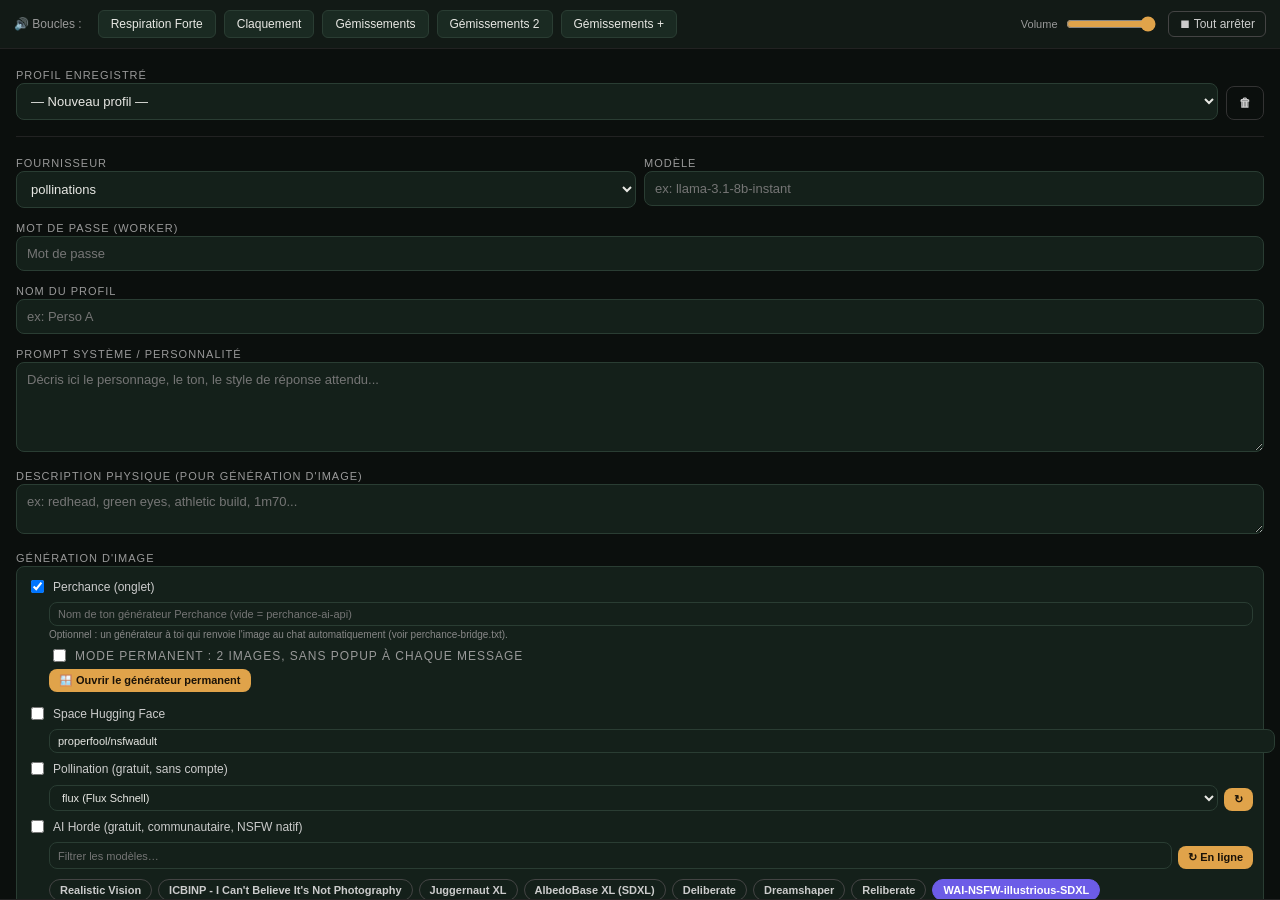
==== commit 1c1621ef: "Update print statement from 'Hello' to 'Goodbye'" ====
--- a/chat.html
+++ b/chat.html
@@ -135,6 +135,27 @@
 
   .cursor { display: inline-block; color: #e0a34a; animation: cursorBlink 1s steps(2, start) infinite; }
   @keyframes cursorBlink { to { visibility: hidden; } }
+  .suggest-row { display: flex; flex-wrap: wrap; gap: 6px; margin: 4px 0 10px; align-self: flex-start; max-width: 90%; }
+  .suggest-chip { background: #1a2a22; border: 1px solid #2a3d33; color: #e8e8e4; border-radius: 14px; padding: 6px 12px; font-size: 13px; cursor: pointer; text-align: left; font-family: inherit; }
+  .suggest-chip:hover { border-color: #e0a34a; }
+  #suggestBtn.off { opacity: .45; }
+  #scenePanel { position: fixed; top: 54px; right: 8px; width: min(330px, 92vw); z-index: 8000; background: #101713; border: 1px solid #2a3d33; border-radius: 12px; padding: 12px; font-size: 12px; color: #ccc; box-shadow: 0 8px 30px #000a; }
+  #scenePanel.hidden { display: none; }
+  #scenePanel label { display: block; margin: 6px 0 2px; color: #9ab; font-size: 11px; }
+  #scenePanel input[type=text] { width: 100%; font-size: 12px; padding: 5px 8px; }
+  #sceneBtn.off { opacity: .45; }
+  .compare-card { padding: 10px; max-width: 96%; width: 96%; }
+  .compare-head { font-size: 12px; color: #cfd; margin-bottom: 8px; }
+  .compare-grid { display: grid; grid-template-columns: repeat(auto-fit, minmax(150px, 1fr)); gap: 8px; }
+  .cmp-tile { background: #0f1612; border: 1px solid #263329; border-radius: 10px; padding: 6px; display: flex; flex-direction: column; gap: 6px; }
+  .cmp-tile.win { border-color: #e0a34a; box-shadow: 0 0 0 1px #e0a34a; }
+  .cmp-tile img { width: 100%; border-radius: 8px; cursor: zoom-in; display: block; }
+  .cmp-label { font-size: 11px; color: #9ab; }
+  .cmp-actions { display: flex; gap: 6px; }
+  .cmp-actions button { flex: 1; background: #1a2a22; border: 1px solid #2a3d33; color: #e8e8e4; border-radius: 8px; padding: 5px 6px; font-size: 12px; cursor: pointer; }
+  .cmp-actions button:disabled { opacity: .45; cursor: default; }
+  .cmp-foot { font-size: 11px; color: #8a9; margin-top: 8px; }
+  #compareBtn.off { opacity: .45; }
 </style>
 </head>
 <body>
@@ -169,6 +190,7 @@
     <div>
       <label>Fournisseur</label>
       <select id="provider">
+        <option value="pollinations">pollinations</option>
         <option value="groq">groq</option>
         <option value="openrouter">openrouter</option>
         <option value="cerebras">cerebras</option>
@@ -294,6 +316,10 @@
             <label><input type="checkbox" id="hAdvTrusted"> Workers de confiance seulement</label>
             <button type="button" id="hAdvReset" style="font-size:11px; padding:5px 10px; width:auto;">Réinitialiser</button>
           </div>
+          <div style="margin-top:8px;">
+            <label style="font-size:11px; color:#aaa;">Clé Horde pour l'accès direct (reste dans ce navigateur, facultatif — sinon anonyme)</label>
+            <input type="password" id="hordeKeyLocal" placeholder="clé gratuite sur aihorde.net/register" style="width:100%; font-size:11px; padding:5px 8px;">
+          </div>
           <div style="display:flex; gap:6px; align-items:center; margin-top:8px;">
             <button type="button" id="hordeCheckKey" style="font-size:11px; padding:5px 10px; width:auto;">🔑 Vérifier la clé Horde du Worker</button>
             <span id="hordeKeyInfo" style="font-size:10px; color:#888;"></span>
@@ -313,8 +339,16 @@
           <input type="number" id="charSeed" step="1" placeholder="seed" style="width:130px; font-size:12px;">
           <button type="button" id="charSeedRoll" style="font-size:11px; padding:5px 10px; width:auto;" title="Tirer un nouveau seed">🎲</button>
         </div>
-        <label style="font-size:11px; color:#aaa;">Image de référence (URL publique) — utilisée par Pollination avec kontext, gptimage, nanobanana, seedream</label>
-        <input type="text" id="charRef" placeholder="https://… (⭐ dans la visionneuse pour en choisir une)" style="width:100%; font-size:12px;">
+        <label style="font-size:11px; color:#aaa;">Image de référence — uniquement une image générée par l'app (⭐ dans la visionneuse). Utilisée par Pollination avec kontext, gptimage, nanobanana, seedream</label>
+        <div style="display:flex; gap:6px;">
+          <input type="text" id="charRef" readonly placeholder="aucune — choisis-en une avec ⭐ dans la galerie" style="flex:1; font-size:12px;">
+          <button type="button" id="charRefClear" style="font-size:11px; padding:5px 10px; width:auto;" title="Retirer la référence">✕</button>
+        </div>
+        <div style="display:flex; gap:8px; align-items:center; margin-top:6px; flex-wrap:wrap;">
+          <button type="button" id="charRefImport" style="font-size:11px; padding:5px 10px; width:auto;">📥 Importer une image de mon personnage (IA)</button>
+          <input type="file" id="charRefFile" accept="image/*" style="display:none;">
+          <span id="charRefInfo" style="font-size:10px; color:#888;">Nécessite le mode permanent Perchance (hébergement de l'image).</span>
+        </div>
       </div>
       <label style="display:flex; gap:8px; align-items:center; font-size:12px; margin-top:10px;">
         <input type="checkbox" id="genTranslate" style="width:auto;"> 🌐 Traduire en anglais la description physique et la scène (si elles sont en français)
@@ -370,6 +404,21 @@
   <button id="startBtn">Démarrer la conversation</button>
 </div>
 
+<div id="scenePanel" class="hidden">
+  <div style="display:flex; justify-content:space-between; align-items:center; margin-bottom:4px;">
+    <b style="color:#e8e8e4;">🎬 Fiche de scène</b>
+    <label style="display:flex; gap:6px; align-items:center; margin:0; cursor:pointer;"><input type="checkbox" id="sceneAuto" style="width:auto;"> suivi auto</label>
+  </div>
+  <div style="color:#778; font-size:10px; margin-bottom:4px;">Mise à jour après chaque réponse, réinjectée dans le contexte du chat et dans les prompts d'image. Modifiable à la main (en anglais).</div>
+  <label for="sceneLocation">Lieu</label><input type="text" id="sceneLocation">
+  <label for="sceneTime">Moment / lumière</label><input type="text" id="sceneTime">
+  <label for="sceneOutfit">Tenue</label><input type="text" id="sceneOutfit">
+  <label for="sceneMood">Ambiance</label><input type="text" id="sceneMood">
+  <div style="display:flex; gap:8px; margin-top:10px;">
+    <button type="button" id="sceneReset" style="font-size:11px; padding:5px 10px; width:auto;">↺ Réinitialiser</button>
+    <button type="button" id="sceneClose" style="font-size:11px; padding:5px 10px; width:auto;">Fermer</button>
+  </div>
+</div>
 <div id="gallery" class="hidden">
   <div id="gHead">
     <span class="gt">🖼️ Galerie <span id="gCount" style="font-weight:400; color:#888;"></span></span>
@@ -398,6 +447,9 @@
 <div id="topbar" class="hidden">
   <select id="quickSwitch"></select>
   <div class="actions">
+    <button id="compareBtn" title="Comparateur : tous les moteurs côte à côte, 👍 sur la meilleure">⚖️</button>
+    <button id="sceneBtn" title="Fiche de scène : lieu, moment, tenue, ambiance (suivie automatiquement)">🎬</button>
+    <button id="suggestBtn" title="Suggestions de réponse (générées par le modèle du chat)">💡</button>
     <button id="galleryBtn" title="Galerie des images générées">🖼️</button>
     <button id="resetBtn">↺ Vider</button>
     <button id="backBtn">⚙ Config</button>
@@ -408,6 +460,19 @@
 
 <div id="inputbar" class="hidden">
   <textarea id="input" rows="1" placeholder="Écris ton message..."></textarea>
+  <select id="shotSel" title="Cadrage des images (appliqué à tous les moteurs)" style="background:#1a2a22; border:1px solid #2a3d33; color:#e8e8e4; border-radius:10px; width:58px; font-size:16px; flex-shrink:0; padding:0 2px;">
+    <option value="">📷 Auto</option>
+    <option value="closeup">🔍 Gros plan</option>
+    <option value="portrait">🙂 Portrait</option>
+    <option value="medium">👤 Plan taille</option>
+    <option value="cowboy">🤠 Mi-cuisse</option>
+    <option value="full">🧍 En pied</option>
+    <option value="pov">👁 Vue subjective</option>
+    <option value="low">⬆️ Contre-plongée</option>
+    <option value="high">⬇️ Plongée</option>
+    <option value="side">↔️ De profil</option>
+    <option value="behind">↩️ Par derrière</option>
+  </select>
   <button id="mic" type="button" title="Dictée vocale (clique pour démarrer / arrêter)">🎤</button>
   <button id="send">➤</button>
 </div>
@@ -901,7 +966,11 @@
 function buildMessages(userText, isInit) {
   const recent = history.slice(-HISTORY_WINDOW);
   const messages = [];
-  if (systemPrompt) messages.push({ role: 'system', content: systemPrompt });
+  // Fiche de scène : rappel de continuité ajouté au message système
+  const sheet = sceneOn() ? sceneSheetText() : '';
+  let sys = systemPrompt || '';
+  if (sheet) sys += (sys ? '\n\n' : '') + '[Scene continuity — keep consistent unless the story changes it] ' + sheet;
+  if (sys) messages.push({ role: 'system', content: sys });
   for (const m of recent) messages.push({ role: m.role, content: m.content });
   if (isInit) {
     messages.push({ role: 'user', content: 'Initie la conversation maintenant, en restant fidèle au personnage et au ton décrits dans tes instructions système. Un seul message.' });
@@ -1320,6 +1389,218 @@
 // on referme l'onglet automatiquement ; sinon l'onglet reste ouvert avec l'image visible
 // dedans (secours manuel, plus besoin de copier-coller à la main dans la plupart des cas).
 
+// ========== SUGGESTIONS DE RÉPONSE ==========
+// Trois répliques possibles pour l'utilisateur, écrites par le MÊME modèle que celui du chat.
+let suggestGen = 0;
+function suggestOn() { return localStorage.getItem('suggestOn') !== '0'; }
+function clearSuggestions() { document.querySelectorAll('.suggest-row').forEach(e => e.remove()); }
+(function () {
+  const b = document.getElementById('suggestBtn');
+  const paint = () => b.classList.toggle('off', !suggestOn());
+  paint();
+  b.addEventListener('click', () => {
+    localStorage.setItem('suggestOn', suggestOn() ? '0' : '1');
+    paint(); if (!suggestOn()) clearSuggestions();
+    showMediaToast(suggestOn() ? '💡 Suggestions activées' : '💡 Suggestions désactivées');
+  });
+})();
+// ----- Fiche de scène : lieu, moment, tenue, ambiance, tenue à jour par le modèle du chat -----
+function sceneOn() { return localStorage.getItem('sceneOn') !== '0'; }
+function getSceneSheet() {
+  try { return JSON.parse(localStorage.getItem('sceneSheet:' + (profileName || '')) || '{}') || {}; } catch (e) { return {}; }
+}
+function sceneSheetText() {
+  const sh = getSceneSheet(), out = [];
+  if (sh.location) out.push('place: ' + sh.location);
+  if (sh.time) out.push('time/light: ' + sh.time);
+  if (sh.outfit) out.push('outfits: ' + sh.outfit);
+  if (sh.mood) out.push('mood: ' + sh.mood);
+  return out.join('; ');
+}
+function setSceneSheet(o) {
+  localStorage.setItem('sceneSheet:' + (profileName || ''), JSON.stringify(o));
+  refreshScenePanel();
+}
+function refreshScenePanel() {
+  const sh = getSceneSheet();
+  [['sceneLocation', 'location'], ['sceneTime', 'time'], ['sceneOutfit', 'outfit'], ['sceneMood', 'mood']].forEach(([id, k]) => {
+    const el = document.getElementById(id);
+    if (el && document.activeElement !== el) el.value = sh[k] || '';
+  });
+  document.getElementById('sceneAuto').checked = sceneOn();
+  document.getElementById('sceneBtn').classList.toggle('off', !sceneOn());
+}
+(function () {
+  const panel = document.getElementById('scenePanel');
+  document.getElementById('sceneBtn').addEventListener('click', () => { refreshScenePanel(); panel.classList.toggle('hidden'); });
+  document.getElementById('sceneClose').addEventListener('click', () => panel.classList.add('hidden'));
+  document.getElementById('sceneAuto').addEventListener('change', (e) => {
+    localStorage.setItem('sceneOn', e.target.checked ? '1' : '0'); refreshScenePanel();
+  });
+  [['sceneLocation', 'location'], ['sceneTime', 'time'], ['sceneOutfit', 'outfit'], ['sceneMood', 'mood']].forEach(([id, k]) => {
+    document.getElementById(id).addEventListener('input', (e) => {
+      const sh = getSceneSheet(); sh[k] = e.target.value.trim().slice(0, 120);
+      localStorage.setItem('sceneSheet:' + (profileName || ''), JSON.stringify(sh));
+    });
+  });
+  document.getElementById('sceneReset').addEventListener('click', () => { setSceneSheet({}); showMediaToast('🎬 Fiche de scène réinitialisée'); });
+  refreshScenePanel();
+})();
+
+// Après chaque réponse : UN appel au modèle du chat qui rédige les 3 suggestions de réplique ET
+// met à jour la fiche de scène. Renvoie une promesse qui se résout toujours (jamais d'erreur).
+async function analyzeReply(afterEl) {
+  const wantSug = suggestOn(), wantScene = sceneOn();
+  if ((!wantSug && !wantScene) || !afterEl) return;
+  const mine = ++suggestGen;
+  try {
+    const ctx = history.slice(-6).map(m => (m.role === 'user' ? 'Utilisateur' : 'Personnage') + ' : ' + String(m.content).slice(0, 700)).join('\n\n');
+    const prev = getSceneSheet();
+    const res = await fetch(WORKER_BASE + provider, {
+      method: 'POST',
+      headers: { 'Content-Type': 'application/json', 'X-App-Secret': password },
+      body: JSON.stringify({
+        model: model, stream: false, temperature: 0.7, max_tokens: 420,
+        messages: [
+          { role: 'system', content: 'Tu analyses une scène de roleplay. Réponds UNIQUEMENT par un objet JSON {"suggestions":[...],"scene":{"location":"","time":"","outfit":"","mood":""}}, sans commentaire. "suggestions" : exactement 3 répliques que l\'UTILISATEUR pourrait écrire ensuite (première personne, langue et registre de la conversation, 1 à 2 phrases courtes) : (1) une qui fait avancer l\'action, (2) une plus douce ou tendre, (3) une qui change de direction. "scene" : l\'état ACTUEL de la scène à la fin du dernier message, en ANGLAIS, très concis (8 mots maximum par champ) : location, time (moment ou lumière), outfit (tenue actuelle de chaque personnage), mood. Si un champ n\'a pas changé, recopie la valeur précédente.' },
+          { role: 'user', content: 'Demandé : suggestions=' + (wantSug ? 'oui' : 'non (laisse un tableau vide)') + ', scene=' + (wantScene ? 'oui' : 'non') + '\n\nÉtat précédent de la scène : ' + JSON.stringify(prev) + '\n\nConversation récente :\n\n' + ctx }
+        ]
+      })
+    });
+    if (!res.ok) throw new Error('HTTP ' + res.status);
+    const d = await res.json();
+    const raw = stripThink((d.choices && d.choices[0] && d.choices[0].message && d.choices[0].message.content) || '');
+    let obj = null;
+    const mo = raw.match(/\{[\s\S]*\}/);
+    if (mo) { try { obj = JSON.parse(mo[0]); } catch (e) {} }
+    if (mine !== suggestGen) return; // un message plus récent a pris le relais
+
+    if (wantScene && obj && obj.scene && typeof obj.scene === 'object') {
+      const next = { ...prev };
+      ['location', 'time', 'outfit', 'mood'].forEach(k => {
+        if (typeof obj.scene[k] === 'string' && obj.scene[k].trim()) next[k] = obj.scene[k].trim().slice(0, 120);
+      });
+      setSceneSheet(next);
+    }
+    if (wantSug) {
+      let list = obj && Array.isArray(obj.suggestions) ? obj.suggestions : [];
+      if (!list.length) { // repli : simple tableau ou liste numérotée
+        const ma = raw.match(/\[[\s\S]*\]/);
+        if (ma) { try { list = JSON.parse(ma[0]); } catch (e) {} }
+      }
+      list = list.filter(x => typeof x === 'string').map(x => x.trim()).filter(Boolean).slice(0, 3);
+      if (!list.length || !afterEl.isConnected) return;
+      clearSuggestions();
+      const row = document.createElement('div');
+      row.className = 'suggest-row';
+      list.forEach(t => {
+        const b = document.createElement('button');
+        b.type = 'button'; b.className = 'suggest-chip'; b.textContent = t.slice(0, 240);
+        b.onclick = () => { input.value = t; input.dispatchEvent(new Event('input')); handleSend(); };
+        row.appendChild(b);
+      });
+      afterEl.after(row);
+      messagesEl.scrollTop = messagesEl.scrollHeight;
+    }
+  } catch (e) { console.warn('Analyse de la réponse indisponible :', e); }
+}
+
+// ========== IMPORT D'UNE IMAGE DE PERSONNAGE (générée par IA) ==========
+// L'image est réduite, rangée dans la galerie, hébergée via le générateur Perchance (URL publique
+// nécessaire aux modèles de référence de Pollination) puis définie comme référence du profil.
+// Si l'ancre visuelle est vide, elle est aussi rédigée à partir de l'image (visage, cheveux, yeux,
+// peau, silhouette seulement).
+function resizeImageFile(file, maxSide, quality) {
+  return new Promise((resolve, reject) => {
+    const img = new Image();
+    const u = URL.createObjectURL(file);
+    img.onload = () => {
+      URL.revokeObjectURL(u);
+      const k = Math.min(1, maxSide / Math.max(img.width, img.height));
+      const c = document.createElement('canvas');
+      c.width = Math.max(1, Math.round(img.width * k)); c.height = Math.max(1, Math.round(img.height * k));
+      c.getContext('2d').drawImage(img, 0, 0, c.width, c.height);
+      c.toBlob(b => b ? resolve({ blob: b, dataUrl: c.toDataURL('image/jpeg', quality) }) : reject(new Error('conversion impossible')), 'image/jpeg', quality);
+    };
+    img.onerror = () => { URL.revokeObjectURL(u); reject(new Error('image illisible')); };
+    img.src = u;
+  });
+}
+async function describeImageForAnchor(dataUrl) {
+  const res = await fetch(WORKER_BASE + 'gemini-text', {
+    method: 'POST',
+    headers: { 'Content-Type': 'application/json', 'X-App-Secret': password },
+    body: JSON.stringify({
+      contents: [{ parts: [
+        { text: 'Describe ONLY the apparent character\'s face and look for an image generator: apparent age, face shape, hair (colour, length, style, bangs), eye colour, skin tone, freckles or marks, build. One line of comma-separated English phrases, at most 220 characters. No clothing, no setting, no sexual content. Output only the line.' },
+        { inlineData: { mimeType: 'image/jpeg', data: dataUrl.split(',')[1] } }
+      ] }],
+      generationConfig: { temperature: 0.2, maxOutputTokens: 160 }
+    })
+  });
+  if (!res.ok) throw new Error('HTTP ' + res.status);
+  const d = await res.json();
+  const t = d && d.candidates && d.candidates[0] && d.candidates[0].content && d.candidates[0].content.parts && d.candidates[0].content.parts[0] && d.candidates[0].content.parts[0].text;
+  return String(t || '').replace(/\s+/g, ' ').replace(/^["'\s]+|["'\s]+$/g, '').slice(0, 260);
+}
+async function importCharRefImage(file) {
+  const info = document.getElementById('charRefInfo');
+  if (!file) return;
+  if (!confirm('Cette image est-elle un personnage généré par IA (fictif), et non la photo d\'une personne réelle ?')) {
+    info.textContent = 'Import annulé.'; return;
+  }
+  try {
+    info.textContent = 'Préparation de l\'image…';
+    let r = await resizeImageFile(file, 1024, 0.9);
+    if (r.dataUrl.length > 2800000) r = await resizeImageFile(file, 768, 0.8);
+    const galleryId = await gallerySave({ profile: profileName || '', ts: Date.now(), source: 'Référence importée', prompt: '', blob: r.blob, url: '', pubUrl: '' });
+
+    // ancre visuelle à partir de l'image, seulement si elle est vide
+    const anchorField = document.getElementById('charAnchor');
+    if (!anchorField.value.trim()) {
+      describeImageForAnchor(r.dataUrl).then(t => {
+        if (t.length > 15 && !anchorField.value.trim()) { anchorField.value = t; info.textContent += ' Ancre rédigée depuis l\'image (à relire).'; }
+      }).catch(e => console.warn('Description de l\'image indisponible :', e));
+    }
+
+    if (!perchancePersistentOn()) {
+      info.textContent = 'Image rangée dans la galerie. Pour l\'utiliser comme référence, active le mode permanent Perchance (hébergement), puis réimporte-la.';
+      return;
+    }
+    info.textContent = 'Envoi au générateur Perchance (il doit être ouvert)…';
+    const id = hex24();
+    const headers = { 'Content-Type': 'application/json', 'X-App-Secret': password };
+    const post = await fetch(WORKER_BASE + 'perchance-job', {
+      method: 'POST', headers,
+      body: JSON.stringify({ token: perchanceToken(), id, type: 'upload', dataUrl: r.dataUrl })
+    });
+    if (!post.ok) throw new Error('Worker HTTP ' + post.status);
+    const t0 = Date.now();
+    while (Date.now() - t0 < 150000) {
+      await new Promise(res => setTimeout(res, 2000));
+      const g = await fetch(WORKER_BASE + 'relay-get?id=' + id + 'a', { headers });
+      if (!g.ok) continue;
+      const d = await g.json();
+      if (d && d.url) {
+        setCharRef(d.url);
+        galleryPatch(galleryId, { pubUrl: d.url }).catch(() => {});
+        info.textContent = '✅ Référence définie. Elle sert à Pollination avec kontext, gptimage, nanobanana ou seedream.';
+        return;
+      }
+    }
+    info.textContent = '⏳ Pas de réponse du générateur Perchance : est-il ouvert et démarré ? (l\'image reste dans la galerie)';
+  } catch (e) {
+    console.error('Import de la référence :', e);
+    info.textContent = '⚠️ ' + (e && e.message || e);
+  }
+}
+document.getElementById('charRefImport').addEventListener('click', () => document.getElementById('charRefFile').click());
+document.getElementById('charRefFile').addEventListener('change', (e) => {
+  const f = e.target.files && e.target.files[0];
+  e.target.value = '';
+  importCharRefImage(f);
+});
+
 // ========== GALERIE PERSISTANTE (IndexedDB) ==========
 // Chaque image générée est copiée en local (blob) pour survivre au rechargement et aux liens
 // qui expirent (Horde : 30 min). Si la copie est impossible, on garde au moins l'URL.
@@ -1345,11 +1626,18 @@
   const db = await galleryDb();
   const tx = db.transaction('images', 'readwrite');
   const st = tx.objectStore('images');
-  await idbDone(st.add(rec));
+  const newKey = await idbDone(st.add(rec));
   const keys = await idbDone(st.index('profile').getAllKeys(rec.profile));
   if (keys.length > GALLERY_MAX) {
     keys.sort((a, b) => a - b).slice(0, keys.length - GALLERY_MAX).forEach(k => st.delete(k));
   }
+  return newKey;
+}
+async function galleryPatch(id, patch) {
+  const db = await galleryDb();
+  const st = db.transaction('images', 'readwrite').objectStore('images');
+  const rec = await idbDone(st.get(id));
+  if (rec) await idbDone(st.put({ ...rec, ...patch }));
 }
 async function galleryList(allProfiles) {
   const db = await galleryDb();
@@ -1391,26 +1679,170 @@
   } catch (e) { console.warn('Galerie : sauvegarde impossible', e); }
 }
 
-// Affiche une image dans la conversation (cliquable → visionneuse) et l'archive
-function showGeneratedImage({ url, source, prompt, onError }) {
-  const wrap = document.createElement('div');
-  wrap.className = 'msg bot';
+// Crée l'<img> d'une image générée : cliquable (visionneuse) et archivée dans la galerie une fois chargée
+function makeImageEl({ url, source, prompt, onError, onOpen }) {
   const img = document.createElement('img');
   img.alt = 'Image générée (' + source + ')';
   img.style.cssText = 'max-width:100%; border-radius:10px; cursor:zoom-in; display:block;';
-  img.onclick = () => openLightbox([{ src: img.src, caption: source + (prompt ? ' — ' + prompt : ''), prompt, pubUrl: /^https:\/\//i.test(url) ? url : '' }], 0);
+  img.onclick = onOpen || (() => openLightbox([{ src: img.src, caption: source + (prompt ? ' — ' + prompt : ''), prompt, pubUrl: /^https:\/\//i.test(url) ? url : '' }], 0));
   img.onload = () => archiveImage({ url, source, prompt });
-  img.onerror = () => {
-    if (onError) return onError(wrap, url);
-    wrap.className = 'msg image-loading';
-    wrap.textContent = '⚠️ ' + source + ' : l\'image n\'a pas pu être chargée.';
-  };
+  img.onerror = () => onError && onError(url);
   img.src = url;
+  return img;
+}
+
+// Affiche une image dans la conversation (cliquable → visionneuse) et l'archive.
+// En mode comparateur, elle va dans la carte de comparaison du message en cours.
+function showGeneratedImage({ url, source, prompt, onError }) {
+  if (compareSession && compareSession.accepts(source)) return compareSession.add({ url, source, prompt });
+  const wrap = document.createElement('div');
+  wrap.className = 'msg bot';
+  const img = makeImageEl({
+    url, source, prompt,
+    onError: (u) => {
+      if (onError) return onError(wrap, u);
+      wrap.className = 'msg image-loading';
+      wrap.textContent = '⚠️ ' + source + ' : l\'image n\'a pas pu être chargée.';
+    }
+  });
   wrap.appendChild(img);
   messagesEl.appendChild(wrap);
   messagesEl.scrollTop = messagesEl.scrollHeight;
   return wrap;
 }
+
+// ========== COMPARATEUR DE MOTEURS ==========
+// Même scène envoyée à tous les moteurs actifs, résultats côte à côte dans une seule carte.
+// 👍 désigne la meilleure ; les victoires sont comptées par moteur (et par cadrage) pour voir
+// lequel te convient vraiment, et 🎯 garde ce moteur seul pour le profil.
+const ENGINE_LABELS = { perchance: 'Perchance', pollination: 'Pollination', horde: 'AI Horde', space: 'Space HF' };
+function engineKeyOf(source) {
+  const t = String(source || '');
+  if (/^Perchance/i.test(t)) return 'perchance';
+  if (/^Pollination/i.test(t)) return 'pollination';
+  if (/^AI Horde/i.test(t)) return 'horde';
+  if (/^Space/i.test(t)) return 'space';
+  return '';
+}
+function compareOn() { return localStorage.getItem('compareOn') === '1'; }
+function enabledEngineKeys() {
+  return [genPerchance && 'perchance', genHFSpace && 'space', genPollination && 'pollination', genAIHorde && 'horde'].filter(Boolean);
+}
+let compareSession = null;
+
+function loadEngineStats() {
+  try { return JSON.parse(localStorage.getItem('engineStats') || '{}') || {}; } catch (e) { return {}; }
+}
+function bumpEngineStat(shotKey, engine, field) {
+  const st = loadEngineStats();
+  for (const bucket of [(st.all = st.all || { seen: {}, wins: {} }), ((st.shots = st.shots || {})[shotKey] = st.shots[shotKey] || { seen: {}, wins: {} })]) {
+    bucket[field][engine] = (bucket[field][engine] || 0) + 1;
+  }
+  localStorage.setItem('engineStats', JSON.stringify(st));
+}
+function engineScoreText(shotKey) {
+  const st = loadEngineStats();
+  const fmt = (b) => Object.keys(ENGINE_LABELS).filter(k => b.seen[k]).map(k => ENGINE_LABELS[k] + ' ' + (b.wins[k] || 0) + '/' + b.seen[k]).join(' · ');
+  const all = st.all ? fmt(st.all) : '';
+  const sh = st.shots && st.shots[shotKey];
+  const shVotes = sh ? Object.values(sh.wins).reduce((a, b) => a + b, 0) : 0;
+  let out = all ? '📊 Victoires : ' + all : '';
+  if (sh && shVotes >= 3) out += '\n🎬 Pour ce cadrage (' + shotKey + ') : ' + fmt(sh);
+  return out;
+}
+
+// Garde un seul moteur actif pour le profil courant (réglages + sauvegarde immédiate)
+function setOnlyEngine(key) {
+  genPerchance = key === 'perchance'; genHFSpace = key === 'space'; genPollination = key === 'pollination'; genAIHorde = key === 'horde';
+  const map = { genPerchance, genHFSpace, genPollination, genAIHorde };
+  Object.keys(map).forEach(id => { const el = document.getElementById(id); if (el) el.checked = map[id]; });
+  try {
+    const ps = loadProfiles();
+    if (profileName && ps[profileName]) {
+      ps[profileName].imageGenerators = { ...(ps[profileName].imageGenerators || {}), perchance: genPerchance, hfSpace: genHFSpace, pollination: genPollination, aiHorde: genAIHorde };
+      saveProfiles(ps);
+    }
+  } catch (e) {}
+  showMediaToast('🎯 ' + ENGINE_LABELS[key] + ' seul est maintenant actif pour ce profil');
+}
+
+function startCompareSession(keys) {
+  const shotKey = localStorage.getItem('shotPreset') || 'auto';
+  const card = document.createElement('div');
+  card.className = 'msg bot compare-card';
+  const head = document.createElement('div');
+  head.className = 'compare-head';
+  head.textContent = '⚖️ Comparaison de ' + keys.map(k => ENGINE_LABELS[k]).join(', ') + ' — clique 👍 sur la meilleure image.';
+  const grid = document.createElement('div');
+  grid.className = 'compare-grid';
+  const foot = document.createElement('div');
+  foot.className = 'cmp-foot';
+  foot.style.whiteSpace = 'pre-line';
+  foot.textContent = 'En attente des moteurs…';
+  card.append(head, grid, foot);
+  messagesEl.appendChild(card);
+  messagesEl.scrollTop = messagesEl.scrollHeight;
+
+  const sess = {
+    keys, t0: Date.now(), voted: false, tiles: [], seenEngines: new Set(),
+    accepts(source) { return keys.includes(engineKeyOf(source)) && Date.now() - sess.t0 < 15 * 60000; },
+    add({ url, source, prompt }) {
+      const engine = engineKeyOf(source);
+      if (!sess.seenEngines.has(engine)) { sess.seenEngines.add(engine); bumpEngineStat(shotKey, engine, 'seen'); }
+      const tile = document.createElement('div');
+      tile.className = 'cmp-tile';
+      const item = { src: url, caption: source + (prompt ? ' — ' + prompt : ''), prompt, pubUrl: /^https:\/\//i.test(url) ? url : '' };
+      sess.tiles.push({ tile, item, engine });
+      const label = document.createElement('div');
+      label.className = 'cmp-label';
+      label.textContent = source;
+      const img = makeImageEl({
+        url, source, prompt,
+        onOpen: () => openLightbox(sess.tiles.map(t => t.item), sess.tiles.findIndex(t => t.tile === tile)),
+        onError: () => { tile.textContent = '⚠️ ' + source + ' : image non chargée.'; }
+      });
+      const actions = document.createElement('div');
+      actions.className = 'cmp-actions';
+      const vote = document.createElement('button');
+      vote.type = 'button'; vote.textContent = '👍 Meilleure'; vote.dataset.role = 'vote';
+      vote.onclick = () => {
+        if (sess.voted) return;
+        sess.voted = true;
+        tile.classList.add('win');
+        bumpEngineStat(shotKey, engine, 'wins');
+        card.querySelectorAll('button[data-role=vote]').forEach(b => { b.disabled = true; });
+        sess.refreshFoot();
+      };
+      const only = document.createElement('button');
+      only.type = 'button'; only.textContent = '🎯 Seul'; only.title = 'Garder ce moteur seul pour ce profil';
+      only.onclick = () => { if (confirm('Garder uniquement ' + ENGINE_LABELS[engine] + ' pour ce profil ?')) setOnlyEngine(engine); };
+      actions.append(vote, only);
+      tile.append(label, img, actions);
+      grid.appendChild(tile);
+      messagesEl.scrollTop = messagesEl.scrollHeight;
+      sess.refreshFoot();
+      return tile;
+    },
+    refreshFoot() {
+      const sc = engineScoreText(shotKey);
+      foot.textContent = (sess.voted ? '✅ Vote enregistré.' : (sess.tiles.length ? 'Compare puis vote 👍.' : 'En attente des moteurs…')) + (sc ? '\n' + sc : '');
+    }
+  };
+  return sess;
+}
+(function () {
+  const b = document.getElementById('compareBtn');
+  const paint = () => b.classList.toggle('off', !compareOn());
+  paint();
+  b.addEventListener('click', () => {
+    localStorage.setItem('compareOn', compareOn() ? '0' : '1');
+    paint();
+    const n = enabledEngineKeys().length;
+    showMediaToast(compareOn()
+      ? (n >= 2 ? '⚖️ Comparateur activé (' + n + ' moteurs)' : '⚖️ Comparateur activé — coche au moins 2 moteurs dans les réglages d\'images')
+      : '⚖️ Comparateur désactivé');
+  });
+})();
 
 // ----- Visionneuse -----
 let lbItems = [], lbIdx = 0, lbDeletable = false;
@@ -1454,17 +1886,21 @@
   a.target = '_blank';
   document.body.appendChild(a); a.click(); a.remove();
 };
+// Définit l'image de référence du profil courant (champ du formulaire + sauvegarde immédiate)
+function setCharRef(url) {
+  charRef = url;
+  const f = document.getElementById('charRef'); if (f) f.value = url;
+  try {
+    const ps = loadProfiles();
+    if (profileName && ps[profileName]) {
+      ps[profileName].imageGenerators = { ...(ps[profileName].imageGenerators || {}), charRef: url };
+      saveProfiles(ps);
+    }
+  } catch (e) {}
+}
 document.getElementById('lbRef').onclick = () => {
   const it = lbItems[lbIdx]; if (!it || !it.pubUrl) return;
-  charRef = it.pubUrl;
-  const f = document.getElementById('charRef'); if (f) f.value = it.pubUrl;
-  try { // sauvegarde immédiate dans le profil courant
-    const ps = loadProfiles();
-    if (profileName && ps[profileName]) {
-      ps[profileName].imageGenerators = { ...(ps[profileName].imageGenerators || {}), charRef: it.pubUrl };
-      saveProfiles(ps);
-    }
-  } catch (e) {}
+  setCharRef(it.pubUrl);
   showMediaToast(/r2\.cloudflarestorage|aihorde/i.test(it.pubUrl)
     ? '⭐ Référence définie (lien Horde temporaire : il expirera)'
     : '⭐ Image de référence définie pour ce profil');
@@ -1553,10 +1989,25 @@
 function perchancePersistentOn() {
   return localStorage.getItem('perchancePersistent') === '1' && perchanceGenName() !== 'perchance-ai-api';
 }
+let daemonAlive = null;      // dernier état connu du générateur permanent (null = inconnu)
+let daemonOpenedAt = 0;
 function openPerchanceDaemon() {
-  const u = 'https://perchance.org/' + perchanceGenName() + '?' + new URLSearchParams({ mode: 'daemon', token: perchanceToken(), relay: WORKER_BASE }).toString();
-  return window.open(u, 'perchanceDaemon', 'width=520,height=720');
-}
+  const u = 'https://perchance.org/' + perchanceGenName() + '?' + new URLSearchParams({ mode: 'daemon', token: perchanceToken(), relay: WORKER_BASE, autostart: '1' }).toString();
+  daemonOpenedAt = Date.now();
+  // petite fenêtre dans le coin de l'écran : elle démarre toute seule, il suffit de la laisser ouverte
+  const w = 380, h = 300;
+  const left = Math.max((screen.availWidth || 1200) - w - 20, 0), top = Math.max((screen.availHeight || 800) - h - 40, 0);
+  return window.open(u, 'perchanceDaemon', 'width=' + w + ',height=' + h + ',left=' + left + ',top=' + top);
+}
+async function refreshDaemonState() {
+  if (!perchancePersistentOn() || !password) return;
+  try {
+    const r = await fetch(WORKER_BASE + 'perchance-status?token=' + perchanceToken(), { headers: { 'X-App-Secret': password } });
+    if (r.ok) daemonAlive = !!(await r.json()).alive;
+  } catch (e) {}
+}
+setInterval(refreshDaemonState, 10000);
+setTimeout(refreshDaemonState, 3000);
 (function () {
   const cb = document.getElementById('perchancePersistent');
   cb.checked = localStorage.getItem('perchancePersistent') === '1';
@@ -1643,6 +2094,36 @@
   }
   messagesEl.scrollTop = messagesEl.scrollHeight;
 }
+
+// ----- Cadrage des images -----
+const SHOT_PHRASES = {
+  closeup:  'extreme close-up shot, face filling the frame',
+  portrait: 'portrait shot, head and shoulders',
+  medium:   'medium shot, waist up',
+  cowboy:   'cowboy shot, framed from mid-thigh up',
+  full:     'full body shot, wide angle, entire figure visible',
+  pov:      'first-person POV shot, camera at the viewer\'s eye level',
+  low:      'low angle shot, camera below looking up',
+  high:     'high angle shot, camera above looking down',
+  side:     'side profile shot',
+  behind:   'shot from behind, rear view'
+};
+function shotPhrase() { return SHOT_PHRASES[localStorage.getItem('shotPreset') || ''] || ''; }
+// Retire du résumé de scène les cadrages que le modèle y a glissés (« Low angle shot »…) pour
+// qu'ils ne contredisent pas le préréglage choisi.
+function stripFraming(a) {
+  return a
+    .replace(/\b(?:(?:extreme\s+)?close-?up|medium|wide|full[- ]body|cowboy|pov|first[- ]person|over[- ]the[- ]shoulder|low[- ]angle|high[- ]angle|side[- ]profile|rear)\s+(?:shot|view|angle)\b,?/gi, '')
+    .replace(/\s{2,}/g, ' ').replace(/^[,\s]+|[,\s]+$/g, '');
+}
+(function () {
+  const sel = document.getElementById('shotSel');
+  sel.value = localStorage.getItem('shotPreset') || '';
+  sel.addEventListener('change', () => {
+    localStorage.setItem('shotPreset', sel.value);
+    showMediaToast(sel.value ? '📷 Cadrage : ' + sel.options[sel.selectedIndex].text : '📷 Cadrage automatique');
+  });
+})();
 
 // Seed verrouillé du personnage (null = aléatoire)
 function charSeedValue() {
@@ -1960,9 +2441,11 @@
 // Prompt partagé par les trois générateurs : description physique du personnage (profil)
 // + action/position extraite du dernier message + les tags de style fixes.
 function buildImagePrompt(botText, maxLen) {
-  const action = extractAction(botText);
+  const shot = shotPhrase();
+  const action = shot ? stripFraming(extractAction(botText)) : extractAction(botText);
   const parts = [
     'masterpiece, best quality, highly detailed explicit erotic scene',
+    shot,
     physDescForImage(),
     action,
     'detailed anatomy, cinematic lighting'
@@ -1972,24 +2455,126 @@
 
 // Perchance répond mieux à ce cadrage précis (constaté à l'usage) : la phrase d'ouverture
 // et la phrase de clôture ne sont jamais tronquées, seul le contenu variable l'est si besoin.
-function buildPerchancePrompt(botText, maxLen) {
-  const action = extractAction(botText).slice(0, 300);
-  const tags = 'futanari, huge breasts, thick veiny cock, wet, detailed anatomy, cinematic lighting';
-  const prefix = 'A casual real-life photograph, ';
-  const suffix = ". (((actual, actual photo))) 2020s Western-style porn film screencap. Kodak 400 film, natural colors, raw unedited aesthetic, shallow depth of field, skin pores visible, no retouching, muted color grading, 8K resolution, documentary realism, HDR, professional lighting, taken with Canon EOS R1, DSLR, 50mm lens. It's a casual photo. Overall it's an actual real-life photograph";
+// ========== PROMPTS ADAPTÉS À CHAQUE MOTEUR ==========
+// Tes constantes de style (valeurs d'origine, simplement remontées ici pour que tous les moteurs
+// puissent s'en servir) :
+const PERCHANCE_TAGS = 'detailed anatomy, cinematic lighting';
+const PERCHANCE_PREFIX = 'A casual real-life photograph, ';
+const PERCHANCE_SUFFIX = ". (((actual, actual photo))) 2020s Western-style porn film screencap. Kodak 400 film, natural colors, raw unedited aesthetic, shallow depth of field, skin pores visible, no retouching, muted color grading, 8K resolution, documentary realism, HDR, professional lighting, taken with Canon EOS R1, DSLR, 50mm lens. It's a casual photo. Overall it's an actual real-life photograph";
+
+// Découpe un texte en expressions courtes, retire la ponctuation parasite (« exertion., futanari »)
+// et les doublons. L'ordre est conservé : la première expression est la plus importante.
+function toPhrases(str) {
+  return String(str || '')
+    .replace(/\.\s*(?=[,;])/g, '')
+    .split(/[,;]|\.\s+(?=[A-Z(])/)
+    .map(x => x.replace(/^[\s.]+|[\s.]+$/g, ''))
+    .filter(Boolean);
+}
+function dedupePhrases(list) {
+  const seen = new Set();
+  return list.filter(p => { const k = p.toLowerCase(); if (seen.has(k)) return false; seen.add(k); return true; });
+}
+// Garde les premières expressions qui tiennent dans max caractères : on retire des expressions
+// ENTIÈRES en fin de liste, jamais un bout de phrase.
+function fitPhrases(list, max) {
+  const out = []; let len = 0;
+  for (const p of list) {
+    const add = (out.length ? 2 : 0) + p.length;
+    if (len + add > max) break;
+    out.push(p); len += add;
+  }
+  return out;
+}
+const fitText = (str, max) => fitPhrases(dedupePhrases(toPhrases(str)), max).join(', ');
+const capFirst = (t) => t ? t.charAt(0).toUpperCase() + t.slice(1) : t;
+
+// Éléments communs : cadrage choisi, sujet (ancre ou description), scène
+function promptParts(botText) {
+  const shot = shotPhrase();
+  let action = extractAction(botText);
+  if (shot) action = stripFraming(action);
+  // La fiche de scène complète ce que la réponse ne répète pas (tenue, lieu)
+  const sh = sceneOn() ? getSceneSheet() : {};
+  return {
+    shot,
+    subject: dedupePhrases(toPhrases(charAnchor || physDescForImage() || '')),
+    actionList: dedupePhrases([...toPhrases(action), ...toPhrases([sh.outfit, sh.location].filter(Boolean).join(', '))])
+  };
+}
+
+// Moteurs « langage naturel » (Flux, Z-Image Turbo, kontext, gptimage…) : phrases courtes,
+// sans poids ni étiquettes de qualité empilées, pas de prompt négatif.
+function buildProsePrompt(botText, maxLen) {
+  const { shot, subject, actionList } = promptParts(botText);
+  // « (((actual, actual photo))) » → « actual photo » : doublons retirés, poids SD supprimés
+  const style = compactSuffix(PERCHANCE_SUFFIX).replace(/\b(\w+),\s*\1\b/gi, '$1').replace(/[()]/g, '').replace(/^[\s.]+/, '');
+  const sentences = [
+    'A candid real-life photograph.',
+    shot ? capFirst(shot) + '.' : '',
+    subject.length ? capFirst(subject.join(', ')) + '.' : '',
+    actionList.length ? capFirst(fitPhrases(actionList, 360).join(', ')) + '.' : '',
+    style ? capFirst(style) + '.' : ''
+  ].filter(Boolean);
+  let out = sentences.join(' ');
+  // trop long : on enlève d'abord la fin du style, jamais la scène
+  if (out.length > (maxLen || 800)) out = sentences.slice(0, -1).join(' ');
+  return out.slice(0, maxLen || 800);
+}
+
+// Modèles Stable Diffusion (Horde, Pollination turbo) : étiquettes séparées par des virgules,
+// avec un en-tête de qualité adapté au style du modèle.
+function hordeStyleKind() {
+  const name = (hordeModels && hordeModels[0]) || '';
+  return /illustrious|pony|noob|anime|hassaku|wai-|anything|counterfeit|animagine|meina|waifu/i.test(name) ? 'anime' : 'photo';
+}
+const HORDE_ANIME_NEG = 'worst quality, low quality, lowres, bad anatomy, bad hands, extra fingers, jpeg artifacts, text, watermark, signature';
+function buildTagPrompt(botText, maxLen, kind) {
+  const { shot, subject, actionList } = promptParts(botText);
+  const head = kind === 'anime'
+    ? ['masterpiece', 'best quality', 'amazing quality', 'very aesthetic', 'absurdres']
+    : ['RAW photo', 'photorealistic'];
+  const tail = kind === 'anime'
+    ? ['detailed anatomy', 'cinematic lighting']
+    : ['film grain', 'skin pores', 'shallow depth of field', '8k uhd', 'dslr', 'soft natural lighting'];
+  const fixed = dedupePhrases(toPhrases(PERCHANCE_TAGS));
+  // ordre = priorité : le plus important d'abord, ce qui dépasse tombe en fin de liste
+  const all = dedupePhrases([...head, ...(shot ? [shot] : []), ...subject, ...actionList, ...fixed, ...tail]);
+  return fitPhrases(all, maxLen || 840).join(', ');
+}
+function buildHordePrompt(botText, maxLen) { return buildTagPrompt(botText, maxLen, hordeStyleKind()); }
+function buildPollinationPrompt(botText, model) {
+  return /^turbo$/i.test(model || '') ? buildTagPrompt(botText, 700, 'photo') : buildProsePrompt(botText, 800);
+}
+
+// Version courte du suffixe de style (Horde plafonne le prompt à ~1000 caractères) : on coupe
+// à une virgule pour ne jamais laisser une phrase en plan.
+function compactSuffix(sfx) {
+  if (sfx.length <= 170) return sfx;
+  const cut = sfx.slice(0, 170);
+  const i = Math.max(cut.lastIndexOf(','), cut.lastIndexOf('.'));
+  return i > 40 ? cut.slice(0, i) : cut;
+}
+function buildPerchancePrompt(botText, maxLen, compact) {
+  const shot = shotPhrase();
+  const action = dedupePhrases(toPhrases(shot ? stripFraming(extractAction(botText)) : extractAction(botText))).join(', ').slice(0, 300);
+  const tags = PERCHANCE_TAGS;
+  const prefix = PERCHANCE_PREFIX;
+  const suffixFull = PERCHANCE_SUFFIX;
+  const suffix = compact ? compactSuffix(suffixFull) : suffixFull;
   // La scène du moment est prioritaire : si le budget manque, c'est la description du
   // personnage qu'on raccourcit, jamais la scène ni les tags de style.
-  const budget = Math.max((maxLen || 900) - prefix.length - suffix.length - tags.length - 2, 0);
+  const budget = Math.max((maxLen || 900) - prefix.length - suffix.length - tags.length - 2 - (shot ? shot.length + 2 : 0), 0);
   // Avec une ancre visuelle, c'est elle qu'on garde entière (elle fait le visage) et la scène
   // qui cède en premier ; sans ancre, comportement d'origine.
   let descPart, actionPart = action;
   if (charAnchor) {
     descPart = charAnchor.slice(0, 260);
-    actionPart = action.slice(0, Math.max(budget - descPart.length - 2, 80));
+    actionPart = fitText(action, Math.max(budget - descPart.length - 2, 80));
   } else {
-    descPart = physDescForImage().slice(0, Math.max(budget - action.length - 2, 0));
-  }
-  const variable = [descPart, actionPart].filter(Boolean).join(', ');
+    descPart = fitText(physDescForImage(), Math.max(budget - action.length - 2, 0));
+  }
+  const variable = [shot, descPart, actionPart].filter(Boolean).join(', ');
   return prefix + (variable ? variable + ', ' : '') + tags + suffix;
 }
 
@@ -2006,6 +2591,10 @@
     closePopup();
     return;
   }
+  // Comparateur : une carte unique reçoit les images de tous les moteurs actifs
+  compareSession = null;
+  const engineKeys = enabledEngineKeys();
+  if (compareOn() && engineKeys.length >= 2) compareSession = startCompareSession(engineKeys);
   await prepareScene(text, userText);
   await prepareTranslations(text);
   if (genPerchance) safeTrigger(() => generateNSFWImage(text, popup)); else closePopup();
@@ -2104,7 +2693,7 @@
   try {
     // Prompt naturel et concis : Z-Image Turbo (le modèle derrière ce Space) n'utilise pas
     // de negative prompt et préfère une description naturelle plutôt qu'un pavé de texte.
-    const prompt = buildImagePrompt(botText, 700);
+    const prompt = buildProsePrompt(botText, 600); // Z-Image Turbo : langage naturel
 
     const finalData = await callHFSpace([prompt, 768, 512, 10, 0, true, 1]);
     console.log('[Space HF] prompt :', prompt, '— réponse :', finalData);
@@ -2118,7 +2707,12 @@
         onError: (wrap, u) => {
           console.error('[Space HF] image non chargeable :', u);
           wrap.className = 'msg image-loading';
-          wrap.innerHTML = '⚠️ Space HF : l\'image n\'a pas pu être chargée. <a href="' + u + '" target="_blank" style="color:#e0a34a;">Ouvrir le lien</a>';
+          wrap.textContent = '⚠️ Space HF : l\'image n\'a pas pu être chargée. ';
+          if (/^https?:\/\//i.test(u)) { // lien construit sans innerHTML : l'URL vient d'un service externe
+            const a = document.createElement('a');
+            a.href = u; a.target = '_blank'; a.rel = 'noopener'; a.textContent = 'Ouvrir le lien'; a.style.color = '#e0a34a';
+            wrap.appendChild(a);
+          }
         }
       });
     } else {
@@ -2150,8 +2744,9 @@
 
   // Mêmes réglages que Perchance : même prompt (personnage + scène + tags de style),
   // même résolution, même guidance, même prompt négatif.
-  const prompt = buildPerchancePrompt(botText, 900);
   const model = pollModel || 'flux';
+  const prompt = buildPollinationPrompt(botText, model);
+  
   // Image de référence : seulement pour les modèles « édition / référence »
   const refImage = (/^https:\/\//i.test(charRef) && /kontext|gptimage|nanobanana|seedream/i.test(model)) ? charRef : '';
   if (refImage) console.log('[Pollination] image de référence :', refImage);
@@ -2312,6 +2907,7 @@
   if (pr) fillHordeAdvForm({ ...readHordeAdvFromForm(), ...pr });
   e.target.value = '';
 });
+document.getElementById('charRefClear').addEventListener('click', () => { document.getElementById('charRef').value = ''; });
 document.getElementById('charSeedRoll').addEventListener('click', () => {
   document.getElementById('charSeed').value = Math.floor(Math.random() * 1e9);
   document.getElementById('charSeedLock').checked = true;
@@ -2352,6 +2948,11 @@
   }
   document.getElementById('charAnchor').value = out.slice(0, 260);
 });
+(function () {
+  const f = document.getElementById('hordeKeyLocal');
+  f.value = localStorage.getItem('hordeKeyLocal') || '';
+  f.addEventListener('input', () => localStorage.setItem('hordeKeyLocal', f.value.trim()));
+})();
 document.getElementById('hAdvReset').addEventListener('click', () => fillHordeAdvForm(HORDE_ADV_DEFAULT));
 document.getElementById('hordeCheckKey').addEventListener('click', async () => {
   const info = document.getElementById('hordeKeyInfo');
@@ -2387,10 +2988,11 @@
 }
 // Deux chemins d'accès : le Worker (avec ta clé) ou, en secours, directement depuis ce navigateur
 // en anonyme (Horde refuse parfois les requêtes venant de l'adresse IP du Worker).
-const HORDE_DIRECT = {
-  base: 'https://aihorde.net/api/v2/',
-  headers: { 'apikey': '0000000000', 'Client-Agent': 'chat-perso-zacbov:1:chat.html' }
-};
+// Clé facultative propre à ce navigateur (champ dans les réglages avancés Horde) ; sinon anonyme.
+function hordeDirect() {
+  const key = (localStorage.getItem('hordeKeyLocal') || '').trim() || '0000000000';
+  return { base: 'https://aihorde.net/api/v2/', headers: { 'apikey': key, 'Client-Agent': 'chat-perso-zacbov:1:chat.html' }, direct: true };
+}
 function hordeViaWorker() {
   return { base: WORKER_BASE + 'horde/', headers: { 'X-App-Secret': password } };
 }
@@ -2408,7 +3010,8 @@
   const [w, h] = String(adv.size).split('x').map(Number);
   // Horde limite le prompt à ~1000 caractères (positif + négatif) : le négatif cède en premier
   let pos = prompt.slice(0, 990);
-  let neg = (adv.negative || '').slice(0, Math.max(0, 995 - pos.length - 5));
+  const negSource = (hordeStyleKind() === 'anime' && adv.negative === HORDE_REAL_NEG) ? HORDE_ANIME_NEG : (adv.negative || '');
+  let neg = negSource.slice(0, Math.max(0, 995 - pos.length - 5));
   const fullPrompt = neg ? pos + ' ### ' + neg : pos;
   const full = {
     width: w || 768,
@@ -2437,10 +3040,14 @@
   const attempts = [
     { net: hordeViaWorker(), params: full,  label: 'Worker' },
     { net: hordeViaWorker(), params: light, label: 'Worker (paramètres allégés)' },
-    { net: HORDE_DIRECT,     params: light, label: 'accès direct anonyme' }
+    { net: hordeDirect(),    params: full,  label: 'accès direct' }
   ];
+  // Horde met parfois l'adresse IP du Worker « en pause » (TimeoutIP) : on s'en souvient 30 min
+  // pour passer directement par le navigateur au lieu de perdre deux essais à chaque image.
+  let workerBlocked = Date.now() < Number(localStorage.getItem('hordeWorkerBlockedUntil') || 0);
   let net = null, id = null, lastErr = '';
   for (const a of attempts) {
+    if (workerBlocked && !a.net.direct) continue;
     let res;
     try {
       res = await fetch(a.net.base + 'generate/async', {
@@ -2457,7 +3064,7 @@
       const d = await res.json();
       if (d.id) {
         net = a.net; id = d.id;
-        if (a.label !== 'Worker') console.log('[Horde] demande acceptée via :', a.label);
+        if (a.net.direct) console.log('[Horde] demande acceptée via : accès direct' + (a.net.headers.apikey === '0000000000' ? ' (anonyme)' : ' (avec ta clé)'));
         break;
       }
       lastErr = a.label + ' : pas d\'id reçu';
@@ -2465,6 +3072,11 @@
     }
     lastErr = a.label + ' : ' + await hordeErr(res);
     console.warn('[Horde] demande refusée —', lastErr);
+    if (!a.net.direct && /TimeoutIP|into timeout/i.test(lastErr)) {
+      workerBlocked = true;
+      localStorage.setItem('hordeWorkerBlockedUntil', String(Date.now() + 30 * 60000));
+      console.log('[Horde] IP du Worker en pause : accès direct pendant 30 min');
+    }
     // Seuls les refus 401/403 tiennent au compte ou à l'adresse : on réessaie autrement.
     // Les autres (modèle inconnu, prompt, trop de requêtes) échoueraient partout.
     if (res.status !== 403 && res.status !== 401) break;
@@ -2503,8 +3115,8 @@
   try {
     // Même prompt « photo » que Perchance et Pollination (le prompt à tags de buildImagePrompt
     // donnait un rendu illustré)
-    const prompt = buildPerchancePrompt(botText, 700);
-    console.log('[Horde] modèles :', hordeModels, '— prompt :', prompt);
+    const prompt = buildHordePrompt(botText, 840);
+    console.log('[Horde] style', hordeStyleKind(), '— modèles :', hordeModels, '— prompt :', prompt);
     const imgUrl = await callAIHorde(prompt, (c) => {
       loadingDiv.textContent = '🎨 AI Horde : ' +
         (c.processing ? 'en cours' : (c.queue_position != null ? 'file ' + c.queue_position : 'en attente')) +
@@ -2590,6 +3202,11 @@
   // Ouvert tout de suite, de façon SYNCHRONE, pour rester rattaché au geste utilisateur
   // (clic sur Envoyer) — si on attend le premier `await`, le navigateur bloque le popup.
   // Seulement si Perchance est activé pour ce profil, sinon pas de popup inutile.
+  // Mode permanent : si le générateur est connu comme inactif, on l'ouvre ici (geste de clic),
+  // une seule fois ; il démarre tout seul et sert ensuite à tous les messages suivants.
+  if (genPerchance && perchancePersistentOn() && daemonAlive === false && Date.now() - daemonOpenedAt > 30000) {
+    openPerchanceDaemon();
+  }
   const imagePopup = (genPerchance && !perchancePersistentOn()) ? window.open('about:blank', '_blank') : null;
   function closeUnusedPopup() {
     if (imagePopup && !imagePopup.closed) { try { imagePopup.close(); } catch (e) {} }
@@ -2730,8 +3347,13 @@
       return; // pas de voix ni d'images pour une réponse interrompue
     }
     speaker.end(finalText);
+    const analysis = analyzeReply(botDiv); // suggestions + fiche de scène, sans bloquer l'interface
     if (finalText.length > 20) {
-      launchImageGenerators(finalText, userText, imagePopup, closeUnusedPopup);
+      (async () => {
+        // les images attendent la fiche de scène (7 s au plus) pour en profiter
+        if (sceneOn()) await Promise.race([analysis, new Promise(r => setTimeout(r, 7000))]);
+        launchImageGenerators(finalText, userText, imagePopup, closeUnusedPopup);
+      })();
     } else {
       closeUnusedPopup();
     }
@@ -2762,6 +3384,7 @@
   if (streamAbort) { streamAbort.__user = true; streamAbort.abort(); return; }
   const text = input.value.trim();
   if (!text) return;
+  clearSuggestions(); suggestGen++;
   const ts = Date.now();
   addMessage(text, 'user', ts);
   input.value = '';
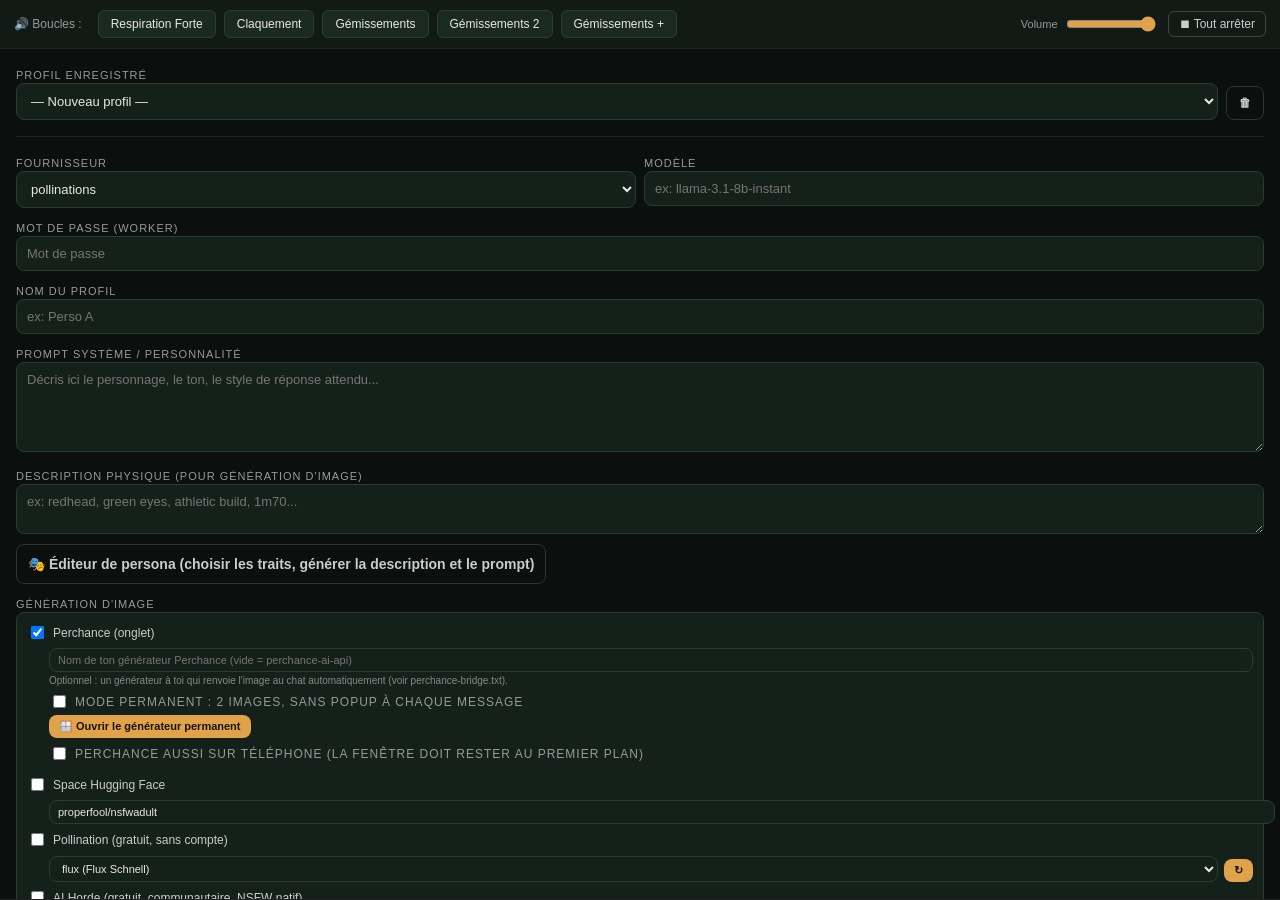
==== commit 500f9791: "Update print statement from 'Hello' to 'Goodbye'" ====
--- a/chat.html
+++ b/chat.html
@@ -156,6 +156,24 @@
   .cmp-actions button:disabled { opacity: .45; cursor: default; }
   .cmp-foot { font-size: 11px; color: #8a9; margin-top: 8px; }
   #compareBtn.off { opacity: .45; }
+  #personaEditor { position: fixed; inset: 0; z-index: 9200; background: rgba(8,10,9,.985); overflow-y: auto; padding: 14px; }
+  #personaEditor.hidden { display: none; }
+  .pe-wrap { max-width: 1000px; margin: 0 auto; }
+  .pe-head { display: flex; align-items: center; gap: 8px; margin-bottom: 10px; position: sticky; top: 0; background: rgba(8,10,9,.97); padding: 6px 0; z-index: 2; flex-wrap: wrap; }
+  .pe-head b { flex: 1; min-width: 160px; font-size: 15px; }
+  .pe-head button, .pe-out button { background: #1a2a22; border: 1px solid #2a3d33; color: #e8e8e4; border-radius: 8px; padding: 7px 12px; font-size: 12px; cursor: pointer; }
+  .pe-head button.pe-main, .pe-out button.pe-main { background: #e0a34a; border-color: #e0a34a; color: #1a1208; font-weight: 700; }
+  .pe-sec { background: #101713; border: 1px solid #2a3d33; border-radius: 12px; padding: 12px; margin-bottom: 10px; }
+  .pe-sec h4 { margin: 0 0 8px; font-size: 13px; color: #e0a34a; }
+  .pe-grid { display: grid; grid-template-columns: repeat(auto-fill, minmax(210px, 1fr)); gap: 8px 10px; }
+  .pe-grid label { display: block; font-size: 11px; color: #9ab; margin-bottom: 2px; }
+  .pe-grid select { width: 100%; background: #14201a; border: 1px solid #2a3d33; color: #e8e8e4; border-radius: 8px; padding: 6px 8px; font-size: 12px; }
+  .pe-grid select:disabled { opacity: .4; }
+  .pe-acts { display: flex; flex-wrap: wrap; gap: 6px; }
+  .pe-acts label { display: flex; align-items: center; gap: 5px; background: #14201a; border: 1px solid #2a3d33; border-radius: 16px; padding: 5px 10px; font-size: 12px; color: #ddd; cursor: pointer; margin: 0; }
+  .pe-out textarea { width: 100%; background: #0c110e; border: 1px solid #2a3d33; color: #e8e8e4; border-radius: 8px; padding: 8px; font-size: 12px; font-family: monospace; min-height: 90px; }
+  .pe-out .pe-row { display: flex; gap: 6px; flex-wrap: wrap; margin: 6px 0 12px; align-items: center; }
+  .pe-note { font-size: 10px; color: #778; }
 </style>
 </head>
 <body>
@@ -191,6 +209,7 @@
       <label>Fournisseur</label>
       <select id="provider">
         <option value="pollinations">pollinations</option>
+        <option value="google">google (AI Studio · Gemma 4)</option>
         <option value="groq">groq</option>
         <option value="openrouter">openrouter</option>
         <option value="cerebras">cerebras</option>
@@ -220,6 +239,7 @@
   <div>
     <label>Description physique (pour génération d'image)</label>
     <textarea id="physicalDescription" placeholder="ex: redhead, green eyes, athletic build, 1m70..." style="min-height:50px;"></textarea>
+    <button type="button" id="personaOpen" class="secondary" style="margin-top:6px;">🎭 Éditeur de persona (choisir les traits, générer la description et le prompt)</button>
   </div>
   <div>
     <label>Génération d'image</label>
@@ -234,6 +254,9 @@
           <input type="checkbox" id="perchancePersistent" style="width:auto;"> Mode permanent : 2 images, sans popup à chaque message
         </label>
         <button type="button" id="perchanceOpenDaemon" style="font-size:11px; padding:5px 10px; width:auto; margin-top:4px;">🪟 Ouvrir le générateur permanent</button>
+        <label style="display:flex; align-items:center; gap:6px; font-size:12px; margin-top:6px; cursor:pointer;">
+          <input type="checkbox" id="perchanceMobile" style="width:auto;"> Perchance aussi sur téléphone (la fenêtre doit rester au premier plan)
+        </label>
       </div>
       <label style="display:flex; align-items:center; gap:6px; font-size:12px; color:#ccc; text-transform:none; letter-spacing:normal; cursor:pointer;">
         <input type="checkbox" id="genHFSpace" style="width:auto;"> Space Hugging Face
@@ -404,6 +427,41 @@
   <button id="startBtn">Démarrer la conversation</button>
 </div>
 
+<div id="personaEditor" class="hidden">
+  <div class="pe-wrap">
+    <div class="pe-head">
+      <b>🎭 Éditeur de persona — personnages adultes uniquement</b>
+      <button type="button" id="peRandom">🎲 Aléatoire</button>
+      <button type="button" id="peReset">↺ Tout effacer</button>
+      <button type="button" id="peClose">✕ Fermer</button>
+    </div>
+    <div id="peForm"></div>
+    <div class="pe-sec">
+      <h4>Terminaison du prompt complet</h4>
+      <label style="display:inline-flex; align-items:center; gap:6px; font-size:12px; cursor:pointer;"><input type="checkbox" id="peSuffix" checked style="width:auto;"> Ajouter le suffixe photo réaliste</label>
+      <div class="pe-note" style="margin-top:6px;">Ce suffixe ne concerne que le « prompt complet ». La description du personnage, elle, n'en contient pas : l'application ajoute son propre style.</div>
+    </div>
+    <div class="pe-out pe-sec">
+      <h4>Résultat</h4>
+      <div style="display:flex; gap:8px; margin-bottom:10px;"><button type="button" id="peGen" class="pe-main">GÉNÉRER</button></div>
+      <label class="pe-note">Description du personnage (traits fixes : identité, corps, visage, cheveux, peau) — en anglais</label>
+      <textarea id="peDesc" readonly placeholder="Clique sur GÉNÉRER…"></textarea>
+      <div class="pe-row">
+        <button type="button" id="peToDesc" class="pe-main">→ Description physique du profil</button>
+        <button type="button" id="peToAnchor">→ Ancre visuelle</button>
+        <button type="button" id="peCopyDesc">Copier</button>
+        <span class="pe-note" id="peInfo"></span>
+      </div>
+      <label class="pe-note">Prompt complet (identité + corps + scène : tenue, expression, position, actions, lieu)</label>
+      <textarea id="peFull" readonly placeholder="Clique sur GÉNÉRER…"></textarea>
+      <div class="pe-row">
+        <button type="button" id="peCopyFull">Copier</button>
+        <button type="button" id="peImages" class="pe-main">🎨 Générer des images avec ce prompt</button>
+        <span class="pe-note">Utilise les moteurs cochés du profil (et le comparateur s'il est actif).</span>
+      </div>
+    </div>
+  </div>
+</div>
 <div id="scenePanel" class="hidden">
   <div style="display:flex; justify-content:space-between; align-items:center; margin-bottom:4px;">
     <b style="color:#e8e8e4;">🎬 Fiche de scène</b>
@@ -603,6 +661,8 @@
 let profileName = '';
 let sampling = {};
 let history = [];
+let rawPromptOverride = '';   // prompt complet imposé (éditeur de persona) : les constructeurs le renvoient tel quel
+let convEpoch = 0;   // change à chaque changement de profil ou « Vider » : le travail en cours est alors abandonné
 
 const setup = document.getElementById('setup');
 const topbar = document.getElementById('topbar');
@@ -811,6 +871,11 @@
   const p = profiles[name];
   if (!p) return;
   if (isSwitch) persistCurrentHistory();
+  // Une réponse ou des images encore en cours appartiennent à l'ancien profil : on les arrête,
+  // sinon elles s'écriraient dans l'historique et la conversation du nouveau.
+  if (streamAbort) { streamAbort.__user = true; streamAbort.abort(); }
+  convEpoch++; compareSession = null; clearSuggestions(); suggestGen++;
+  refreshDaemonState();
   profileName = name;
   provider = p.provider || 'groq';
   model = p.model || '';
@@ -909,6 +974,8 @@
 
 document.getElementById('resetBtn').addEventListener('click', () => {
   if (!confirm('Vider l\'historique de cette conversation ?')) return;
+  if (streamAbort) { streamAbort.__user = true; streamAbort.abort(); }
+  convEpoch++; compareSession = null; clearSuggestions(); suggestGen++;
   history = [];
   messagesEl.innerHTML = '';
   persistCurrentHistory();
@@ -1389,6 +1456,222 @@
 // on referme l'onglet automatiquement ; sinon l'onglet reste ouvert avec l'image visible
 // dedans (secours manuel, plus besoin de copier-coller à la main dans la plupart des cas).
 
+// ========== ÉDITEUR DE PERSONA ==========
+// Choix des traits d'un personnage ADULTE → description fixe (profil / ancre visuelle) et prompt
+// complet pour les moteurs d'image. Les listes reprennent ton générateur de prompts.
+const PE_SUFFIX = '(((actual, actual photo))) 2020s Western-style porn film screencap. Kodak 400 film, natural colors, raw unedited aesthetic, shallow depth of field, skin pores visible, no retouching, muted color grading, 8K resolution, documentary realism, HDR, professional lighting, taken with Canon EOS R1, DSLR, 28mm lens. All characters are over 19-years-old. It\'s a casual photo. Overall it\'s an actual real-life photograph.';
+const peO = (...pairs) => pairs.map(p => Array.isArray(p) ? p : [p, p]);
+const PE_SECTIONS = [
+  { title: '1. Identité', fields: [
+    { id: 'prefix', label: 'Accroche', none: false, opts: peO(['A casual real-life photograph. A casual photo of', 'Photo réelle décontractée'], ['A realistic portrait of', 'Portrait réaliste'], ['A raw candid photo of', 'Photo brute sur le vif']) },
+    { id: 'gender', label: 'Sujet', none: false, opts: peO(['a woman', 'Une femme'], ['a person', 'Une personne']) },
+    { id: 'age', label: 'Âge (adulte)', opts: peO(['young adult', 'Jeune adulte (19-25)'], ['mid-20s', 'Mi-vingtaine'], ['late 20s', 'Fin de vingtaine'], ['mature', 'Mature (30s)'], ['MILF', 'MILF']) },
+    { id: 'ethnicity', label: 'Ethnie / Origine', opts: peO(['Peruvian', 'Péruvienne / Quechua'], ['Native American', 'Native Américaine / Navajo'], ['French', 'Française'], ['Mediterranean', 'Méditerranéenne'], ['East Asian', 'Est-Asiatique'], ['South Asian', 'Sud-Asiatique'], ['Hispanic', 'Hispanique'], ['Nordic', 'Nordique'], ['Spanish', 'Espagnole']) },
+    { id: 'style-subculture', label: 'Style / Sous-culture', opts: peO(['punk aesthetic', 'Punk'], ['goth aesthetic', 'Gothique'], ['chicano lifestyle style', 'Chicano'], ['streetwear fashion', 'Streetwear'], ['vintage bohemian', 'Bohème / Vintage']) }
+  ] },
+  { title: '2. Corps global', fields: [
+    { id: 'body-shape', label: 'Silhouette', opts: peO(['round body shape', 'Ronde'], ['chubby build', 'Chubby / Charnue'], ['slender build', 'Svelte'], ['athletic toned build', 'Athlétique'], ['petite build', 'Petite'], ['curvy hourglass figure', 'Sablier voluptueux'], ['pear-shaped body', 'Poire'], ['plus-size body', 'Grande taille'], ['muscular lean physique', 'Musclée sèche'], ['thick hourglass', 'Thick hourglass']) },
+    { id: 'height-proportion', label: 'Taille', opts: peO(['petite height', 'Petite'], ['tall statuesque height', 'Grande'], ['average height', 'Moyenne'], ['short and curvy', 'Petite et curvy']) },
+    { id: 'waist-shape', label: 'Taille / Abdomen', opts: peO(['slim narrow waist', 'Taille fine'], ['very narrow waist', 'Taille très étroite'], ['thick soft waist', 'Taille épaisse'], ['toned flat stomach', 'Ventre plat'], ['soft curvy midsection', 'Ventre pulpeux']) },
+    { id: 'hips-shape', label: 'Hanches & Fesses', opts: peO(['wide voluptuous hips', 'Hanches larges'], ['narrow slim hips', 'Hanches fines'], ['flared hips', 'Hanches évasées'], ['large round ass', 'Fesses rondes et larges']) },
+    { id: 'shoulders-neck', label: 'Épaules / Dos / Cou', opts: peO(['slender delicate collarbones and a long neck', 'Cou allongé + clavicules'], ['broad soft shoulders', 'Épaules larges'], ['strong athletic shoulders', 'Épaules athlétiques'], ['beautiful muscular back', 'Dos musclé']) }
+  ] },
+  { title: '3. Détails intimes', fields: [
+    { id: 'breasts', label: 'Seins', opts: peO(['small firm breasts', 'Petits seins fermes'], ['medium round breasts', 'Seins moyens'], ['large heavy breasts', 'Gros seins lourds'], ['huge heavy natural hanging tits', 'Huge hanging tits'], ['massive sagging breasts', 'Seins massifs tombants'], ['huge milkers tits', 'Huge milkers']) },
+    { id: 'areolas', label: 'Aréoles', opts: peO(['small areolas', 'Petites'], ['medium areolas', 'Moyennes'], ['large areolas', 'Grandes'], ['large puffy areolas', 'Large puffy areolas'], ['huge areolas', 'Huge areolas']) },
+    { id: 'nipples', label: 'Tétons', opts: peO(['small nipples', 'Petits'], ['medium nipples', 'Moyens'], ['long prominent nipples', 'Longs proéminents'], ['upturned erect nipples', 'Upturned erect'], ['upturned erect nipples with rings', 'Upturned + anneaux'], ['thick hard nipples', 'Épais et durs'], ['puffy nipples', 'Puffy nipples']) },
+    { id: 'pussy', label: 'Pilosité vulve', opts: peO(['shaved pussy', 'Rasée'], ['light pubic hair', 'Léger duvet'], ['neatly trimmed pubic hair', 'Taillée'], ['thick natural pubic hair', 'Thick natural pubic hair'], ['hairy pussy', 'Poilue'], ['thick bushy pubic hair', 'Dense et sauvage']) },
+    { id: 'pussy-state', label: 'État de la vulve (scène)', opts: peO(['pussy gaping', 'Pussy gaping'], ['pussy dripping fluid', 'Pussy dripping'], ['pussy gaping and dripping fluid', 'Gaping + dripping'], ['wet dripping pussy', 'Wet dripping']) }
+  ] },
+  { title: '4. Visage & accessoires', fields: [
+    { id: 'face-shape', label: 'Forme du visage', opts: peO(['oval face', 'Ovale'], ['round face', 'Rond'], ['square face', 'Carré'], ['heart-shaped face', 'Cœur'], ['diamond-shaped face', 'Losange'], ['chiseled face', 'Ciselé'], ['chubby face', 'Joufflu'], ['soft soft-contoured round face', 'Rond doux']) },
+    { id: 'cheeks', label: 'Joues', opts: peO(['high prominent cheekbones', 'Pommettes hautes'], ['plump rosy cheeks', 'Joues rebondies'], ['hollow cheeks', 'Joues creuses']) },
+    { id: 'eyes', label: 'Yeux', opts: peO(['almond-shaped eyes', 'Amande'], ['hooded eyes', 'Paupières tombantes'], ['round wide-awake eyes', 'Ronds'], ['deep-set piercing eyes', 'Enfoncés'], ['doe-like soft eyes', 'Regard de biche'], ['monolid eyes', 'Monolid'], ['big blue eyes', 'Grands yeux bleus']) },
+    { id: 'brows', label: 'Sourcils', opts: peO(['arched eyebrows', 'Arqués'], ['straight horizontal eyebrows', 'Droits'], ['bushy thick eyebrows', 'Broussailleux'], ['thin pencil-thin eyebrows', 'Fins'], ['feathery fluffy eyebrows', 'Aériens']) },
+    { id: 'lashes', label: 'Cils', opts: peO(['long curled eyelashes', 'Longs recourbés'], ['thick dense dark eyelashes', 'Épais sombres'], ['sparse delicate eyelashes', 'Clairsemés'], ['voluminous sweeping eyelashes', 'Volumineux']) },
+    { id: 'nose', label: 'Nez', opts: peO(['button nose', 'Bouton'], ['aquiline hawk nose', 'Aquilin'], ['straight prominent Greek nose', 'Grec'], ['bulbous wide nose', 'Bulbeux'], ['small snub nose', 'Petit'], ['small nose', 'Small nose']) },
+    { id: 'lips', label: 'Lèvres', opts: peO(['full plush lips', 'Pulpées'], ['thin delicate lips', 'Fines'], ["exaggerated Cupid's-bow lips", 'Arc de Cupidon'], ['pouty protruding lips', 'Boudeuses'], ['wide generous lips', 'Larges']) },
+    { id: 'jaw', label: 'Mâchoire', opts: peO(['sharp chiseled angular jawline', 'Ciselée'], ['soft rounded delicate jawline', 'Douce'], ['pointed prominent chin', 'Menton pointu'], ['cleft chin', 'Fourchu'], ['soft double chin', 'Double menton'], ['strong broad square jawline', 'Carrée']) },
+    { id: 'expression', label: 'Expression (scène)', opts: peO(['orgasm face', 'Orgasm face'], ['ahegao face', 'Ahegao'], ['ahegao face, orgasm expression, deep pleasure', 'Ahegao + deep pleasure'], ['pleasure face', 'Pleasure face'], ['moaning expression', 'Moaning'], ['ecstatic face', 'Ecstatic'], ['eyes rolled back', 'Eyes rolled back'], ['tongue out', 'Tongue out'], ['biting lip', 'Biting lip'], ['seductive look', 'Seductive'], ['flushed cheeks', 'Flushed'], ['silly face', 'Silly face']) },
+    { id: 'glasses', label: 'Lunettes', opts: peO(['wearing glasses', 'Lunettes'], ['black-rimmed glasses', 'Monture noire'], ['round glasses', 'Rondes'], ['thin metal glasses', 'Fines métal']) },
+    { id: 'facial-piercing', label: 'Piercing facial (un seul)', opts: peO(['snakebite piercing', 'Snakebite'], ['septum piercing', 'Septum'], ['nose ring', 'Anneau de nez'], ['nostril piercing', 'Narine'], ['labret piercing', 'Labret'], ['eyebrow piercing', 'Sourcil'], ['monroe piercing', 'Monroe'], ['medusa piercing', 'Medusa'], ['bridge piercing', 'Bridge']) },
+    { id: 'face-art', label: 'Peinture / tatouages tribaux', ethnicOnly: true, opts: peO(['traditional face painting, thick line painting', 'Peinture faciale traditionnelle'], ['intricate Native American tribal tattoos', 'Tatouages tribaux Native American'], ['intricate tribal tattoos on arms, shoulders and lower belly', 'Tatouages bras/épaules/ventre']) }
+  ] },
+  { title: '5. Cheveux, tenue & scène', fields: [
+    { id: 'hair-texture', label: 'Texture / coupe', opts: peO(['straight sleek hair', 'Raides'], ['wavy textured hair', 'Ondulés'], ['curly voluminous hair', 'Bouclés'], ['long thick wavy hair with bangs', 'Longs ondulés + frange'], ['long flowing thick hair', 'Très longs'], ['ponytail', 'Queue de cheval'], ['high ponytail', 'Queue de cheval haute'], ['bangs', 'Frange'], ['side bangs', 'Frange latérale'], ['messy bun', 'Chignon décoiffé'], ['wet hair', 'Mouillés'], ['short textured pixie cut', 'Pixie']) },
+    { id: 'hair-color', label: 'Couleur', opts: peO(['jet-black', 'Noir jais'], ['deep dark brown', 'Brun'], ['honey blonde', 'Blond miel'], ['striking platinum blonde', 'Platine'], ['vibrant auburn red', 'Roux auburn'], ['long vibrant black hair', 'Noir vibrant'], ['silver gray', 'Gris'], ['pastel pink hue', 'Rose pastel']) },
+    { id: 'outfit', label: 'Tenue (scène)', opts: peO(['completely nude', 'Complètement nue'], ['wearing white lingerie', 'Lingerie blanche'], ['wearing lingerie', 'Lingerie'], ['wearing sheer lingerie', 'Lingerie transparente'], ['wearing long victorian black dress', 'Robe victorienne noire'], ['wearing only panties', 'Seulement culotte'], ['wearing open robe', 'Peignoir ouvert'], ['wearing stockings and garter', 'Bas + porte-jarretelles'], ['wearing micro bikini', 'Micro bikini'], ['wearing ripped clothes', 'Vêtements déchirés'], ['wearing black neck choker', 'Tour de cou noir']) },
+    { id: 'jewelry', label: 'Bijoux (turquoise / Navajo)', ethnicOnly: true, opts: peO(['gleaming traditional Navajo silver and turquoise squash blossom necklace and matching earrings', 'Collier Navajo argent & turquoise'], ['traditional Navajo silver and turquoise jewelry', 'Bijoux Navajo']) },
+    { id: 'position', label: 'Position (scène)', opts: peO(['missionary', 'Missionnaire'], ['doggy style', 'Levrette'], ['cowgirl', 'Cowgirl'], ['reverse cowgirl', 'Reverse cowgirl'], ['standing doggy', 'Levrette debout'], ['legs spread', 'Jambes écartées'], ['on all fours', 'À quatre pattes'], ['lying on back', 'Allongée sur le dos'], ['kneeling', 'À genoux'], ['ballerina sex position, one leg completely up and spread', 'Position ballerine'], ['squatting over a man', 'Accroupie'], ['on her back, legs spread wide and held up next to her head', 'Jambes relevées'], ['legs tied up with wrists up', 'Jambes et poignets attachés']) },
+    { id: 'location', label: 'Lieu (scène)', opts: peO(['she lays on a traditional victorian bed', 'Lit victorien'], ['inside a dimly lit wooden hogan in the deep forest', 'Hogan en bois'], ['on a traditional woven rug', 'Tapis tissé']) }
+  ] },
+  { title: '6. Peau & imperfections', fields: [
+    { id: 'skin-blemish', label: 'Imperfections', opts: peO(['prominent organic freckles scattered across the nose and cheeks', 'Taches de rousseur'], ['actual freckles across nose and cheeks', 'Freckles réalistes'], ['pale freckled skin', 'Peau pâle frecklée'], ['visible enlarged skin pores and real oily skin texture', 'Pores dilatés'], ['noticeable acne blemishes, pores, and natural light redness', 'Acné']) },
+    { id: 'skin-marks', label: 'Signes & charme', opts: peO(['a small dark hyper-realistic beauty mark near the upper lip', 'Grain de beauté'], ['deep natural dimples on the cheeks when smiling', 'Fossettes'], ["subtle crow's feet wrinkles and fine lines around the eyes", 'Rides patte d\'oie'], ['pronounced tired dark circles under the eyes', 'Cernes']) }
+  ] }
+];
+const PE_ACTIONS = peO(['sucking huge penis', 'Sucer un énorme pénis'], ['deepthroat', 'Deepthroat'], ['rubbing her clitoris', 'Frotter le clitoris'], ['fingering pussy', 'Doigter'], ['licking nipples', 'Lécher les tétons'], ['titjob', 'Titjob'], ['the penis is in her anus', 'Pénétration anale'], ['cum dripping', 'Sperme qui coule'], ['holding her asscheeks stretched open', 'Écarter les fesses'], ['looking at camera', 'Regarder la caméra']);
+const PE_FIELDS = PE_SECTIONS.flatMap(sec => sec.fields);
+
+// Composition pure (testable) : valeurs choisies → description fixe, ancre, prompt complet
+function peCompose(v, addSuffix) {
+  const art = (t) => (/^[aeiou]/i.test(t) ? 'an ' : 'a ') + t;
+  const base = String(v.gender || 'a woman').replace(/^an? /, '');
+  // Sans âge choisi, le personnage est explicitement « adult »
+  const core = [v.age || 'adult', v.ethnicity, base].filter(Boolean).join(' ');
+  const mods = [v['body-shape'], v['height-proportion'], v['style-subculture']].filter(Boolean);
+  const subject = art(mods.length ? mods.join(', ') + ' ' + core : core);
+  const pick = (keys) => keys.map(k => v[k]).filter(Boolean);
+  const hair = [v['hair-color'], v['hair-texture']].filter(Boolean).join(' ');
+  const faceKeys = ['face-shape', 'cheeks', 'eyes', 'brows', 'lashes', 'nose', 'lips', 'jaw', 'glasses', 'facial-piercing', 'face-art'];
+  // description fixe : l'ordre sert aussi de priorité pour l'ancre (visage d'abord)
+  // description : sujet simple puis traits en expressions séparées (plus lisible pour les moteurs)
+  const plainSubject = art(core);
+  const persona = [plainSubject, ...mods, hair, ...pick(faceKeys), ...pick(['skin-blemish', 'skin-marks']), ...pick(['waist-shape', 'hips-shape', 'shoulders-neck']), ...pick(['breasts', 'areolas', 'nipples', 'pussy']), ...pick(['jewelry'])].filter(Boolean);
+  const desc = persona.join(', ');
+  const anchor = fitPhrases(dedupePhrases(toPhrases(desc)), 250).join(', ');
+  // prompt complet : même assemblage que ton générateur
+  const parts = [subject];
+  const bodyAll = pick(['waist-shape', 'hips-shape', 'shoulders-neck', 'breasts', 'areolas', 'nipples', 'pussy', 'pussy-state']);
+  if (bodyAll.length) parts.push(bodyAll.join(', '));
+  if (hair) parts.push(hair);
+  const faceAll = [v['face-shape'], v.cheeks, v.eyes, v.brows, v.lashes, v.nose, v.lips, v.jaw, v.expression, v.glasses, v['facial-piercing'], v['face-art']].filter(Boolean);
+  if (faceAll.length) parts.push(faceAll.join(', '));
+  [v['skin-blemish'], v['skin-marks'], v.outfit, v.jewelry].filter(Boolean).forEach(x => parts.push(x));
+  // « in missionary » mais pas « in on all fours » : on ne préfixe que les noms de positions
+  if (v.position) parts.push(/^(on |in |she |legs |lying|kneeling|squatting|ballerina)/i.test(v.position) ? v.position : 'in ' + v.position);
+  const acts = (v.actions || []);
+  if (acts.length) parts.push(acts.join(' and '));
+  if (v.location) parts.push(v.location);
+  let full = (v.prefix || '') + ' ' + parts.join(', ') + '. Authentic features, raw skin texture, sharp focus, photorealistic.';
+  full = full.replace(/\s+/g, ' ').replace(/ ,/g, ',').replace(/, ,/g, ',').trim();
+  if (addSuffix) full += ' ' + PE_SUFFIX;
+  return { desc, anchor, full };
+}
+
+function peKey() { return 'persona:' + ((document.getElementById('profileName').value || '').trim() || '_'); }
+function peUpdateEthnic() {
+  const eth = document.getElementById('pe-ethnicity').value;
+  const ok = (eth === 'Peruvian' || eth === 'Native American');
+  PE_FIELDS.filter(f => f.ethnicOnly).forEach(f => {
+    const el = document.getElementById('pe-' + f.id);
+    el.disabled = !ok; if (!ok) el.value = '';
+  });
+}
+function peRead() {
+  const v = {};
+  PE_FIELDS.forEach(f => { v[f.id] = document.getElementById('pe-' + f.id).value; });
+  v.actions = [...document.querySelectorAll('#pe-actions input:checked')].map(c => c.value);
+  return v;
+}
+function peWrite(v) {
+  PE_FIELDS.forEach(f => {
+    const el = document.getElementById('pe-' + f.id);
+    const want = (v && v[f.id] != null) ? v[f.id] : (f.none === false ? f.opts[0][0] : '');
+    el.value = [...el.options].some(o => o.value === want) ? want : (f.none === false ? f.opts[0][0] : '');
+  });
+  document.querySelectorAll('#pe-actions input').forEach(c => { c.checked = !!(v && v.actions && v.actions.includes(c.value)); });
+  peUpdateEthnic();
+}
+function peSave() { try { localStorage.setItem(peKey(), JSON.stringify(peRead())); } catch (e) {} }
+function peGenerate() {
+  const r = peCompose(peRead(), document.getElementById('peSuffix').checked);
+  document.getElementById('peDesc').value = r.desc;
+  document.getElementById('peFull').value = r.full;
+  document.getElementById('peDesc').dataset.anchor = r.anchor;
+  document.getElementById('peInfo').textContent = '';
+  return r;
+}
+let peBuilt = false;
+function peBuildForm() {
+  if (peBuilt) return;
+  peBuilt = true;
+  const form = document.getElementById('peForm');
+  PE_SECTIONS.forEach(sec => {
+    const box = document.createElement('div');
+    box.className = 'pe-sec';
+    const h = document.createElement('h4'); h.textContent = sec.title; box.appendChild(h);
+    const grid = document.createElement('div'); grid.className = 'pe-grid';
+    sec.fields.forEach(f => {
+      const wrap = document.createElement('div');
+      const lab = document.createElement('label'); lab.textContent = f.label + (f.ethnicOnly ? ' — Péruvienne / Native Américaine uniquement' : ''); lab.htmlFor = 'pe-' + f.id;
+      const sel = document.createElement('select'); sel.id = 'pe-' + f.id;
+      if (f.none !== false) sel.add(new Option('Aucun', ''));
+      f.opts.forEach(([val, lbl]) => sel.add(new Option(lbl, val)));
+      sel.addEventListener('change', () => { if (f.id === 'ethnicity') peUpdateEthnic(); peSave(); });
+      wrap.append(lab, sel); grid.appendChild(wrap);
+    });
+    box.appendChild(grid);
+    form.appendChild(box);
+    if (sec.title.startsWith('5.')) { // actions juste après la section « scène »
+      const ab = document.createElement('div'); ab.className = 'pe-sec';
+      const ah = document.createElement('h4'); ah.textContent = 'Actions (plusieurs possibles)'; ab.appendChild(ah);
+      const acts = document.createElement('div'); acts.className = 'pe-acts'; acts.id = 'pe-actions';
+      PE_ACTIONS.forEach(([val, lbl]) => {
+        const l = document.createElement('label'); const c = document.createElement('input'); c.type = 'checkbox'; c.value = val;
+        c.addEventListener('change', peSave); l.append(c, document.createTextNode(' ' + lbl)); acts.appendChild(l);
+      });
+      ab.appendChild(acts); form.appendChild(ab);
+    }
+  });
+}
+function peOpen() {
+  peBuildForm();
+  let saved = null;
+  try { saved = JSON.parse(localStorage.getItem(peKey()) || 'null'); } catch (e) {}
+  peWrite(saved);
+  document.getElementById('personaEditor').classList.remove('hidden');
+  if (saved) peGenerate();
+}
+function peClose() { document.getElementById('personaEditor').classList.add('hidden'); }
+(function () {
+  document.getElementById('personaOpen').addEventListener('click', peOpen);
+  document.getElementById('peClose').addEventListener('click', peClose);
+  document.getElementById('peGen').addEventListener('click', peGenerate);
+  document.getElementById('peSuffix').addEventListener('change', () => { if (document.getElementById('peFull').value) peGenerate(); });
+  document.getElementById('peReset').addEventListener('click', () => { peWrite(null); peSave(); document.getElementById('peDesc').value = ''; document.getElementById('peFull').value = ''; });
+  document.getElementById('peRandom').addEventListener('click', () => {
+    PE_FIELDS.forEach(f => {
+      const el = document.getElementById('pe-' + f.id);
+      if (el.disabled || el.options.length < 2) return;
+      el.selectedIndex = (f.none === false ? 0 : 1) + Math.floor(Math.random() * (el.options.length - (f.none === false ? 0 : 1)));
+    });
+    peUpdateEthnic();
+    PE_FIELDS.filter(f => f.ethnicOnly).forEach(f => {
+      const el = document.getElementById('pe-' + f.id);
+      if (!el.disabled) el.selectedIndex = 1 + Math.floor(Math.random() * (el.options.length - 1));
+    });
+    document.querySelectorAll('#pe-actions input').forEach(c => { c.checked = Math.random() > 0.72; });
+    peSave(); peGenerate();
+  });
+  document.getElementById('peToDesc').addEventListener('click', () => {
+    const r = peGenerate();
+    document.getElementById('physicalDescription').value = r.desc;
+    document.getElementById('peInfo').textContent = '✅ Description du profil remplie — pense à « Enregistrer ce profil ».';
+  });
+  document.getElementById('peToAnchor').addEventListener('click', () => {
+    const r = peGenerate();
+    document.getElementById('charAnchor').value = r.anchor;
+    document.getElementById('peInfo').textContent = '✅ Ancre visuelle remplie (' + r.anchor.length + ' caractères, visage en priorité) — pense à « Enregistrer ce profil ».';
+  });
+  document.getElementById('peCopyDesc').addEventListener('click', () => { navigator.clipboard.writeText(document.getElementById('peDesc').value).then(() => showMediaToast('📋 Description copiée')).catch(() => {}); });
+  document.getElementById('peCopyFull').addEventListener('click', () => { navigator.clipboard.writeText(document.getElementById('peFull').value).then(() => showMediaToast('📋 Prompt copié')).catch(() => {}); });
+  document.getElementById('peImages').addEventListener('click', () => {
+    const r = peGenerate();
+    if (!password) { showMediaToast('🎨 Démarre d\'abord la conversation (mot de passe du Worker requis)'); return; }
+    // onglet Perchance classique : à ouvrir ici, de façon synchrone, pendant le clic
+    const popup = (perchanceUsable() && !perchancePersistentOn()) ? window.open('about:blank', '_blank') : null;
+    const closePopup = () => { if (popup && !popup.closed) { try { popup.close(); } catch (e) {} } };
+    // retour à l'écran de conversation pour voir arriver les images
+    setup.classList.add('hidden'); topbar.classList.remove('hidden'); messagesEl.classList.remove('hidden'); inputbar.classList.remove('hidden');
+    peClose();
+    launchImageGenerators('__persona__', '', popup, closePopup, r.full);
+  });
+  document.addEventListener('keydown', (e) => {
+    if (e.key === 'Escape' && !document.getElementById('personaEditor').classList.contains('hidden')) peClose();
+  });
+})();
+
 // ========== SUGGESTIONS DE RÉPONSE ==========
 // Trois répliques possibles pour l'utilisateur, écrites par le MÊME modèle que celui du chat.
 let suggestGen = 0;
@@ -1460,7 +1743,7 @@
       method: 'POST',
       headers: { 'Content-Type': 'application/json', 'X-App-Secret': password },
       body: JSON.stringify({
-        model: model, stream: false, temperature: 0.7, max_tokens: 420,
+        model: model, stream: false, temperature: 0.7, max_tokens: helperTokens(420), __helper: true,
         messages: [
           { role: 'system', content: 'Tu analyses une scène de roleplay. Réponds UNIQUEMENT par un objet JSON {"suggestions":[...],"scene":{"location":"","time":"","outfit":"","mood":""}}, sans commentaire. "suggestions" : exactement 3 répliques que l\'UTILISATEUR pourrait écrire ensuite (première personne, langue et registre de la conversation, 1 à 2 phrases courtes) : (1) une qui fait avancer l\'action, (2) une plus douce ou tendre, (3) une qui change de direction. "scene" : l\'état ACTUEL de la scène à la fin du dernier message, en ANGLAIS, très concis (8 mots maximum par champ) : location, time (moment ou lumière), outfit (tenue actuelle de chaque personnage), mood. Si un champ n\'a pas changé, recopie la valeur précédente.' },
           { role: 'user', content: 'Demandé : suggestions=' + (wantSug ? 'oui' : 'non (laisse un tableau vide)') + ', scene=' + (wantScene ? 'oui' : 'non') + '\n\nÉtat précédent de la scène : ' + JSON.stringify(prev) + '\n\nConversation récente :\n\n' + ctx }
@@ -1577,16 +1860,18 @@
     if (!post.ok) throw new Error('Worker HTTP ' + post.status);
     const t0 = Date.now();
     while (Date.now() - t0 < 150000) {
-      await new Promise(res => setTimeout(res, 2000));
-      const g = await fetch(WORKER_BASE + 'relay-get?id=' + id + 'a', { headers });
-      if (!g.ok) continue;
-      const d = await g.json();
-      if (d && d.url) {
-        setCharRef(d.url);
-        galleryPatch(galleryId, { pubUrl: d.url }).catch(() => {});
-        info.textContent = '✅ Référence définie. Elle sert à Pollination avec kontext, gptimage, nanobanana ou seedream.';
-        return;
+      const tt = Date.now();
+      const g = await fetch(WORKER_BASE + 'relay-get?id=' + id + 'a&token=' + perchanceToken() + '&wait=15', { headers });
+      if (g.ok) {
+        const d = await g.json();
+        if (d && d.url) {
+          setCharRef(d.url);
+          galleryPatch(galleryId, { pubUrl: d.url }).catch(() => {});
+          info.textContent = '✅ Référence définie. Elle sert à Pollination avec kontext, gptimage, nanobanana ou seedream.';
+          return;
+        }
       }
+      if (Date.now() - tt < 1500) await new Promise(res => setTimeout(res, 2000));
     }
     info.textContent = '⏳ Pas de réponse du générateur Perchance : est-il ouvert et démarré ? (l\'image reste dans la galerie)';
   } catch (e) {
@@ -1667,16 +1952,22 @@
   }
   return null;
 }
-async function archiveImage({ url, source, prompt }) {
+async function archiveImage({ url, source, prompt, profile }) {
   try {
     const blob = await fetchImageBlob(url);
     await gallerySave({
-      profile: profileName || '', ts: Date.now(), source: source || '',
+      profile: profile ?? (profileName || ''), ts: Date.now(), source: source || '',
       prompt: String(prompt || '').slice(0, 1500),
       blob: blob, url: blob ? '' : (url.startsWith('blob:') ? '' : url),
       pubUrl: /^https:\/\//i.test(url) ? url : ''
     });
   } catch (e) { console.warn('Galerie : sauvegarde impossible', e); }
+}
+
+function appendMsgEl(el, epoch) {
+  if (epoch !== undefined && epoch !== convEpoch) return;
+  messagesEl.appendChild(el);
+  messagesEl.scrollTop = messagesEl.scrollHeight;
 }
 
 // Crée l'<img> d'une image générée : cliquable (visionneuse) et archivée dans la galerie une fois chargée
@@ -1685,7 +1976,8 @@
   img.alt = 'Image générée (' + source + ')';
   img.style.cssText = 'max-width:100%; border-radius:10px; cursor:zoom-in; display:block;';
   img.onclick = onOpen || (() => openLightbox([{ src: img.src, caption: source + (prompt ? ' — ' + prompt : ''), prompt, pubUrl: /^https:\/\//i.test(url) ? url : '' }], 0));
-  img.onload = () => archiveImage({ url, source, prompt });
+  const prof = profileName || '';
+  img.onload = () => archiveImage({ url, source, prompt, profile: prof });
   img.onerror = () => onError && onError(url);
   img.src = url;
   return img;
@@ -1693,7 +1985,10 @@
 
 // Affiche une image dans la conversation (cliquable → visionneuse) et l'archive.
 // En mode comparateur, elle va dans la carte de comparaison du message en cours.
-function showGeneratedImage({ url, source, prompt, onError }) {
+function showGeneratedImage({ url, source, prompt, onError, epoch, profile }) {
+  // Image d'un profil / d'une conversation qui n'est plus affichée : rangée dans la galerie de
+  // son profil d'origine, mais pas ajoutée à la conversation courante
+  if (epoch !== undefined && epoch !== convEpoch) { archiveImage({ url, source, prompt, profile }); return null; }
   if (compareSession && compareSession.accepts(source)) return compareSession.add({ url, source, prompt });
   const wrap = document.createElement('div');
   wrap.className = 'msg bot';
@@ -1726,7 +2021,7 @@
 }
 function compareOn() { return localStorage.getItem('compareOn') === '1'; }
 function enabledEngineKeys() {
-  return [genPerchance && 'perchance', genHFSpace && 'space', genPollination && 'pollination', genAIHorde && 'horde'].filter(Boolean);
+  return [perchanceUsable() && 'perchance', genHFSpace && 'space', genPollination && 'pollination', genAIHorde && 'horde'].filter(Boolean);
 }
 let compareSession = null;
 
@@ -1986,18 +2281,38 @@
   if (!/^[a-f0-9]{24}$/.test(t)) { t = hex24(); localStorage.setItem('perchanceToken', t); }
   return t;
 }
+// Sur téléphone, la fenêtre Perchance est un autre onglet : le navigateur la met en pause dès qu'on
+// revient au chat. Par défaut, Perchance n'y est donc pas utilisé (case dans les réglages pour forcer).
+function isMobile() {
+  try {
+    return (window.matchMedia && window.matchMedia('(pointer: coarse)').matches && Math.min(screen.width, screen.height) < 900)
+      || /Android|iPhone|iPad|iPod/i.test(navigator.userAgent || '');
+  } catch (e) { return false; }
+}
+function perchanceUsable() {
+  return genPerchance && (!isMobile() || localStorage.getItem('perchanceMobile') === '1');
+}
 function perchancePersistentOn() {
   return localStorage.getItem('perchancePersistent') === '1' && perchanceGenName() !== 'perchance-ai-api';
 }
 let daemonAlive = null;      // dernier état connu du générateur permanent (null = inconnu)
 let daemonOpenedAt = 0;
-function openPerchanceDaemon() {
+function openPerchanceDaemon(force) {
   const u = 'https://perchance.org/' + perchanceGenName() + '?' + new URLSearchParams({ mode: 'daemon', token: perchanceToken(), relay: WORKER_BASE, autostart: '1' }).toString();
   daemonOpenedAt = Date.now();
   // petite fenêtre dans le coin de l'écran : elle démarre toute seule, il suffit de la laisser ouverte
   const w = 380, h = 300;
   const left = Math.max((screen.availWidth || 1200) - w - 20, 0), top = Math.max((screen.availHeight || 800) - h - 40, 0);
-  return window.open(u, 'perchanceDaemon', 'width=' + w + ',height=' + h + ',left=' + left + ',top=' + top);
+  let win = null;
+  try { win = window.open('', 'perchanceDaemon', 'width=' + w + ',height=' + h + ',left=' + left + ',top=' + top); } catch (e) {}
+  if (!win) return null;
+  // Une fenêtre déjà ouverte sur Perchance est de l'autre origine : lire son adresse échoue. On ne la
+  // recharge alors PAS (ça interromptrait un travail en cours) sauf demande explicite (bouton).
+  let blank = true;
+  try { blank = (win.location.href === 'about:blank'); } catch (e) { blank = false; }
+  if (blank || force) { try { win.location.href = u; } catch (e) {} }
+  else { try { win.focus(); } catch (e) {} showMediaToast('🪟 Le générateur est déjà ouvert : ramène sa fenêtre au premier plan.'); }
+  return win;
 }
 async function refreshDaemonState() {
   if (!perchancePersistentOn() || !password) return;
@@ -2012,10 +2327,14 @@
   const cb = document.getElementById('perchancePersistent');
   cb.checked = localStorage.getItem('perchancePersistent') === '1';
   cb.addEventListener('change', () => localStorage.setItem('perchancePersistent', cb.checked ? '1' : '0'));
-  document.getElementById('perchanceOpenDaemon').addEventListener('click', openPerchanceDaemon);
+  document.getElementById('perchanceOpenDaemon').addEventListener('click', () => openPerchanceDaemon(true));
+  const mob = document.getElementById('perchanceMobile');
+  mob.checked = localStorage.getItem('perchanceMobile') === '1';
+  mob.addEventListener('change', () => localStorage.setItem('perchanceMobile', mob.checked ? '1' : '0'));
 })();
 
 async function generatePerchanceViaDaemon(botText) {
+  const epoch = convEpoch, profile = profileName;
   const card = document.createElement('div');
   card.className = 'msg image-loading';
   const label = document.createElement('span');
@@ -2024,10 +2343,9 @@
   openBtn.type = 'button';
   openBtn.textContent = '🪟 Ouvrir le générateur';
   openBtn.style.cssText = 'display:none; margin-left:8px; padding:4px 10px; border-radius:8px; border:1px solid #2a3d33; background:#1a2a22; color:#e8e8e4; cursor:pointer; font-size:12px;';
-  openBtn.onclick = openPerchanceDaemon;
+  openBtn.onclick = () => openPerchanceDaemon(true);
   card.appendChild(openBtn);
-  messagesEl.appendChild(card);
-  messagesEl.scrollTop = messagesEl.scrollHeight;
+  appendMsgEl(card, epoch);
   label.textContent = '🎨 Perchance : travail envoyé au générateur permanent…';
 
   const prompt = buildPerchancePrompt(botText, 900);
@@ -2044,7 +2362,7 @@
       method: 'POST', headers,
       body: JSON.stringify({
         token, id, prompt, count: N, seed: charSeedValue() ?? Math.floor(Math.random() * 1e9),
-        resolution: '768x512', guidanceScale: 7,
+        resolution: '768x512', guidanceScale: 7, replace: true, // le dernier message prime
         negativePrompt: 'blurry, low quality, deformed, bad anatomy, text, watermark'
       })
     });
@@ -2055,37 +2373,54 @@
   }
 
   const got = new Set();
-  const t0 = Date.now();
-  while (got.size < N && Date.now() - t0 < 300000) {
-    await sleep(2000);
-    let alive = null;
-    try {
-      const st = await fetch(WORKER_BASE + 'perchance-status?token=' + token, { headers });
-      if (st.ok) alive = !!(await st.json()).alive;
-    } catch (e) {}
-    for (let i = 0; i < N; i++) {
-      if (got.has(ids[i])) continue;
+  const deadline = Date.now() + 300000;
+  let alive = null, done = false;
+  const refreshLabel = () => {
+    if (got.size >= N) return;
+    if (alive === false && got.size === 0) {
+      label.textContent = '⚠️ Générateur permanent inactif — ouvre-le (laisse-le ouvert) :';
+      openBtn.style.display = '';
+    } else {
+      label.textContent = '🎨 Perchance : génération en cours (' + got.size + '/' + N + ')…';
+      openBtn.style.display = 'none';
+    }
+  };
+  // Une attente par image. Avec le Durable Object, le Worker garde la requête ouverte jusqu'à
+  // 20 s et répond à l'instant où l'image arrive ; sans lui, il répond tout de suite et on
+  // retente toutes les 2 s (comportement d'avant).
+  const waitFor = async (i) => {
+    while (!got.has(ids[i]) && Date.now() < deadline && epoch === convEpoch) {
+      const t = Date.now();
       try {
-        const r = await fetch(WORKER_BASE + 'relay-get?id=' + ids[i], { headers });
-        if (!r.ok) continue;
-        const d = await r.json();
-        if (d && d.url) {
-          got.add(ids[i]);
-          console.log('[Perchance permanent] image ' + (i + 1) + ' reçue :', d.url);
-          showGeneratedImage({ url: d.url, source: 'Perchance #' + (i + 1), prompt });
+        const r = await fetch(WORKER_BASE + 'relay-get?id=' + ids[i] + '&token=' + token + '&wait=20', { headers });
+        if (r.ok) {
+          const d = await r.json();
+          if (d && d.url) {
+            got.add(ids[i]);
+            console.log('[Perchance permanent] image ' + (i + 1) + ' reçue :', d.url);
+            showGeneratedImage({ url: d.url, source: 'Perchance #' + (i + 1), prompt, epoch, profile });
+            refreshLabel();
+            return;
+          }
         }
       } catch (e) {}
-    }
-    if (got.size < N) {
-      if (alive === false && got.size === 0) {
-        label.textContent = '⚠️ Générateur permanent inactif — ouvre-le (laisse-le ouvert) :';
-        openBtn.style.display = '';
-      } else {
-        label.textContent = '🎨 Perchance : génération en cours (' + got.size + '/' + N + ')…';
-        openBtn.style.display = 'none';
-      }
-    }
-  }
+      if (Date.now() - t < 1500) await sleep(2000);
+    }
+  };
+  (async () => { // le générateur est-il actif ?
+    while (!done && Date.now() < deadline && epoch === convEpoch) {
+      try {
+        const st = await fetch(WORKER_BASE + 'perchance-status?token=' + token, { headers });
+        if (st.ok) alive = !!(await st.json()).alive;
+      } catch (e) {}
+      refreshLabel();
+      await sleep(4000);
+    }
+  })();
+  await Promise.all(ids.map((_, i) => waitFor(i)));
+  done = true;
+
+  if (epoch !== convEpoch) { try { card.remove(); } catch (e) {} return; }
   if (got.size === 0) {
     label.textContent = '⏳ Perchance : aucune image reçue. Le générateur permanent est-il ouvert et démarré ?';
     openBtn.style.display = '';
@@ -2138,11 +2473,12 @@
 }
 
 async function generateNSFWImage(botText, popup) {
+  const epoch = convEpoch, profile = profileName;
   if (perchancePersistentOn()) return generatePerchanceViaDaemon(botText);
   const loadingDiv = document.createElement('div');
   loadingDiv.className = 'msg image-loading';
   loadingDiv.textContent = '🎨 Génération de l\'image en cours (Perchance)...';
-  messagesEl.appendChild(loadingDiv);
+  appendMsgEl(loadingDiv, epoch);
   messagesEl.scrollTop = messagesEl.scrollHeight;
 
   if (!popup || popup.closed) {
@@ -2160,7 +2496,7 @@
   };
 
   function addImageMessage(url) {
-    showGeneratedImage({ url, source: 'Perchance', prompt });
+    showGeneratedImage({ url, source: 'Perchance', prompt, epoch, profile });
   }
 
   // L'URL peut arriver sous plusieurs noms selon la version de l'API Perchance
@@ -2280,7 +2616,7 @@
       const errDiv = document.createElement('div');
       errDiv.className = 'msg image-loading';
       errDiv.textContent = '⚠️ Perchance : image reçue mais affichage impossible (' + (e && e.message || e) + ') — ' + imgUrl;
-      messagesEl.appendChild(errDiv);
+      appendMsgEl(errDiv, epoch);
       shown = true;
     }
   }
@@ -2300,7 +2636,7 @@
       try { if (popup) popup.close(); } catch (e) {}
     };
     errDiv.appendChild(btn);
-    messagesEl.appendChild(errDiv);
+    appendMsgEl(errDiv, epoch);
   }
   messagesEl.scrollTop = messagesEl.scrollHeight;
 }
@@ -2311,6 +2647,21 @@
 // C'est l'étape qui manquait dans l'ancienne version (elle faisait un .json() direct sur
 // la réponse du POST, qui ne contient que l'event_id — jamais l'image).
 
+function getHFSpaceSlug() { return (hfSpaceId || 'properfool/nsfwadult').trim().toLowerCase().replace('/', '-'); }
+const HF_CALL_PATH = '/gradio_api/call/generate_image';
+// Passe par le Worker, qui ajoute ta clé HF_KEY (quota ZeroGPU de ton compte) ; si le Worker est
+// injoignable, repli direct vers le Space (anonyme).
+async function hfSpaceFetch(path, init) {
+  const slug = getHFSpaceSlug();
+  try {
+    const res = await fetch(WORKER_BASE + 'hf-space?space=' + encodeURIComponent(slug) + '&path=' + encodeURIComponent(path), {
+      ...init, headers: { ...((init && init.headers) || {}), 'X-App-Secret': password }
+    });
+    if (res.status !== 401 && res.status < 500) return res;
+    console.warn('[Space HF] passerelle du Worker : HTTP', res.status, '— essai direct');
+  } catch (e) { console.warn('[Space HF] passerelle du Worker injoignable — essai direct', e); }
+  return fetch('https://' + slug + '.hf.space' + path, init);
+}
 function getHFSpaceBase() {
   const slug = (hfSpaceId || 'properfool/nsfwadult').trim().toLowerCase().replace('/', '-');
   return `https://${slug}.hf.space/gradio_api/call/generate_image`;
@@ -2322,52 +2673,71 @@
 // message, puis tous les générateurs réutilisent ce résumé. Si l'appel échoue, on retombe
 // sur l'extraction simple de extractAction().
 const sceneCache = new Map();
+// Les modèles « à raisonnement » (gpt-oss, grok, deepseek-r1, qwen3, gemma-4…) dépensent leur budget
+// de tokens à réfléchir : avec 150 tokens, la réponse arrive VIDE et le prompt d'image retombe sur
+// le texte brut du message. Pour les appels auxiliaires, on prévoit donc de la marge.
+const REASONING_RE = /gpt-oss|grok|deepseek-r|\br1\b|qwen3|qwq|reason|think|\bo[134]\b|gemma-4/i;
+const helperTokens = (base) => REASONING_RE.test(model || '') ? Math.min(base * 4, 2400) : base;
 const SCENE_SYSTEM_PROMPT = "You write prompts for an image generator. Read the roleplay exchange and describe only what is visually happening right now: pose and body positions, the physical action, camera angle, facial expression, clothing state and setting. Write it in English as one line of concise comma-separated visual phrases, 45 words maximum. Do not describe the character's fixed appearance (hair, eyes, body type). No dialogue, no names, no explanations, no quotation marks.";
 
 function cleanSceneText(raw) {
   let s = String(raw || '');
   // Modèle "réflexion" coupé en plein raisonnement : inutilisable.
   if (/<think>/i.test(s) && !/<\/think>/i.test(s)) return '';
-  s = s.replace(/<think>[\s\S]*?<\/think>/gi, '').replace(/["“”«»*]/g, '').replace(/\s+/g, ' ').trim();
+  s = s.replace(/<think>[\s\S]*?<\/think>/gi, '');
+  // première vraie ligne : on saute les introductions (« Here is the prompt: »)
+  const lines = s.split('\n').map(l => l.trim()).filter(Boolean);
+  s = lines.find(l => l.length > 15 && !/:$/.test(l) && !/^(here|sure|okay|ok|voici|certainly)\b/i.test(l)) || lines[0] || '';
+  s = s.replace(/^(scene|description|prompt|visual|image prompt)\s*[:\-–]\s*/i, '');
+  s = s.replace(/["“”«»*`#]/g, '').replace(/\s+/g, ' ').trim();
   if (/^(i['’]?m sorry|i am sorry|i can(not|['’]?t)|sorry|je ne peux|désolé)/i.test(s)) return '';
   return s.slice(0, 300);
 }
 
 async function prepareScene(botText, userText) {
   if (sceneCache.has(botText)) return;
-  const controller = new AbortController();
-  const timer = setTimeout(() => controller.abort(), 15000);
-  try {
-    const context = (userText && userText !== '__init__')
-      ? 'Previous message from the user: ' + userText.slice(0, 300) + '\n\n'
-      : '';
-    const res = await fetch(WORKER_BASE + provider, {
-      method: 'POST',
-      headers: { 'Content-Type': 'application/json', 'X-App-Secret': password },
-      signal: controller.signal,
-      body: JSON.stringify({
-        model,
-        messages: [
-          { role: 'system', content: SCENE_SYSTEM_PROMPT },
-          { role: 'user', content: context + 'Character message:\n' + botText.slice(0, 1500) }
-        ],
-        stream: false,
-        temperature: 0.3,
-        max_tokens: 150
-      })
-    });
-    if (!res.ok) throw new Error('HTTP ' + res.status);
-    const data = await res.json();
-    const scene = cleanSceneText(data?.choices?.[0]?.message?.content);
-    if (scene) {
-      sceneCache.set(botText, scene);
-      if (sceneCache.size > 30) sceneCache.delete(sceneCache.keys().next().value);
-    }
-  } catch (err) {
-    console.error('Résumé de scène indisponible, repli sur l\'extraction simple :', err);
-  } finally {
-    clearTimeout(timer);
-  }
+  const context = (userText && userText !== '__init__')
+    ? 'Previous message from the user: ' + userText.slice(0, 300) + '\n\n'
+    : '';
+  // Deux essais : si la réponse est vide (budget épuisé par le raisonnement), on double la marge.
+  for (let attempt = 1; attempt <= 2; attempt++) {
+    const controller = new AbortController();
+    const timer = setTimeout(() => controller.abort(), 20000);
+    try {
+      const res = await fetch(WORKER_BASE + provider, {
+        method: 'POST',
+        headers: { 'Content-Type': 'application/json', 'X-App-Secret': password },
+        signal: controller.signal,
+        body: JSON.stringify({
+          model,
+          messages: [
+            { role: 'system', content: SCENE_SYSTEM_PROMPT },
+            { role: 'user', content: context + 'Character message:\n' + botText.slice(0, 1500) }
+          ],
+          stream: false,
+          temperature: 0.3,
+          max_tokens: helperTokens(150) * attempt,
+          __helper: true
+        })
+      });
+      if (!res.ok) throw new Error('HTTP ' + res.status);
+      const data = await res.json();
+      const rawScene = data && data.choices && data.choices[0] && data.choices[0].message && data.choices[0].message.content;
+      const scene = cleanSceneText(rawScene);
+      console.log('[Scène] essai ' + attempt + ' — brut :', rawScene, '→', scene || '(vide)', '— fin :', data && data.choices && data.choices[0] && data.choices[0].finish_reason);
+      if (scene) {
+        sceneCache.set(botText, scene);
+        if (sceneCache.size > 30) sceneCache.delete(sceneCache.keys().next().value);
+        return;
+      }
+    } catch (err) {
+      console.error('Résumé de scène indisponible, repli sur l\'extraction simple :', err);
+      return;
+    } finally {
+      clearTimeout(timer);
+    }
+  }
+  console.warn('[Scène] aucun résumé exploitable : le prompt d\'image utilise le texte brut du message');
 }
 
 // ----- Traduction FR → EN (Worker : Workers AI m2m100) -----
@@ -2506,6 +2876,7 @@
 // Moteurs « langage naturel » (Flux, Z-Image Turbo, kontext, gptimage…) : phrases courtes,
 // sans poids ni étiquettes de qualité empilées, pas de prompt négatif.
 function buildProsePrompt(botText, maxLen) {
+  if (rawPromptOverride) return rawPromptOverride.slice(0, 1500);
   const { shot, subject, actionList } = promptParts(botText);
   // « (((actual, actual photo))) » → « actual photo » : doublons retirés, poids SD supprimés
   const style = compactSuffix(PERCHANCE_SUFFIX).replace(/\b(\w+),\s*\1\b/gi, '$1').replace(/[()]/g, '').replace(/^[\s.]+/, '');
@@ -2530,6 +2901,7 @@
 }
 const HORDE_ANIME_NEG = 'worst quality, low quality, lowres, bad anatomy, bad hands, extra fingers, jpeg artifacts, text, watermark, signature';
 function buildTagPrompt(botText, maxLen, kind) {
+  if (rawPromptOverride) return rawPromptOverride.slice(0, 1500);
   const { shot, subject, actionList } = promptParts(botText);
   const head = kind === 'anime'
     ? ['masterpiece', 'best quality', 'amazing quality', 'very aesthetic', 'absurdres']
@@ -2556,6 +2928,7 @@
   return i > 40 ? cut.slice(0, i) : cut;
 }
 function buildPerchancePrompt(botText, maxLen, compact) {
+  if (rawPromptOverride) return rawPromptOverride;
   const shot = shotPhrase();
   const action = dedupePhrases(toPhrases(shot ? stripFraming(extractAction(botText)) : extractAction(botText))).join(', ').slice(0, 300);
   const tags = PERCHANCE_TAGS;
@@ -2586,8 +2959,13 @@
 
 // Prépare une seule fois le résumé de scène (si au moins un générateur est actif), puis lance
 // tous les générateurs cochés. Appelée sans await : elle ne retarde pas le bouton Envoyer.
-async function launchImageGenerators(text, userText, popup, closePopup) {
-  if (!(genPerchance || genHFSpace || genPollination || genAIHorde)) {
+async function launchImageGenerators(text, userText, popup, closePopup, rawPrompt) {
+  if (rawPrompt) rawPromptOverride = rawPrompt;
+  if (genPerchance && !perchanceUsable() && !(genHFSpace || genPollination || genAIHorde)) {
+    showMediaToast('📱 Perchance est désactivé sur téléphone. Active Pollination ou Horde, ou coche « Perchance aussi sur téléphone » dans les réglages.');
+  }
+  if (!(perchanceUsable() || genHFSpace || genPollination || genAIHorde)) {
+    rawPromptOverride = '';
     closePopup();
     return;
   }
@@ -2595,27 +2973,35 @@
   compareSession = null;
   const engineKeys = enabledEngineKeys();
   if (compareOn() && engineKeys.length >= 2) compareSession = startCompareSession(engineKeys);
-  await prepareScene(text, userText);
-  await prepareTranslations(text);
-  if (genPerchance) safeTrigger(() => generateNSFWImage(text, popup)); else closePopup();
+  if (!rawPromptOverride) { // prompt imposé : rien à résumer ni à traduire
+    await prepareScene(text, userText);
+    await prepareTranslations(text);
+  }
+  if (perchanceUsable()) safeTrigger(() => generateNSFWImage(text, popup)); else closePopup();
   if (genHFSpace) safeTrigger(() => generateHFSpaceImage(text));
   if (genPollination) safeTrigger(() => generatePollinationImage(text));
   if (genAIHorde) safeTrigger(() => generateAIHordeImage(text));
+  // Chaque générateur construit son prompt de façon synchrone au moment où il démarre : le prompt
+  // imposé peut donc être retiré dès maintenant.
+  rawPromptOverride = '';
 }
 
 async function callHFSpace(dataArray, timeoutMs) {
   timeoutMs = timeoutMs || 30000;
   const base = getHFSpaceBase();
-  const submitRes = await fetch(base, {
+  const submitRes = await hfSpaceFetch(HF_CALL_PATH, {
     method: "POST",
     headers: { "Content-Type": "application/json" },
     body: JSON.stringify({ data: dataArray })
   });
-  if (!submitRes.ok) throw new Error('Soumission refusée (' + submitRes.status + ')');
+  if (!submitRes.ok) {
+    const detail = (await submitRes.text().catch(() => '')).replace(/\s+/g, ' ').slice(0, 160);
+    throw new Error('Soumission refusée (' + submitRes.status + ')' + (detail ? ' — ' + detail : ''));
+  }
   const { event_id } = await submitRes.json();
   if (!event_id) throw new Error('Pas d\'event_id reçu');
 
-  const streamRes = await fetch(base + '/' + event_id);
+  const streamRes = await hfSpaceFetch(HF_CALL_PATH + '/' + event_id, { method: 'GET' });
   if (!streamRes.ok || !streamRes.body) throw new Error('Flux de résultat indisponible (' + streamRes.status + ')');
 
   const reader = streamRes.body.getReader();
@@ -2684,10 +3070,11 @@
 }
 
 async function generateHFSpaceImage(botText) {
+  const epoch = convEpoch, profile = profileName;
   const loadingDiv = document.createElement('div');
   loadingDiv.className = 'msg image-loading';
   loadingDiv.textContent = '🎨 Génération de l\'image en cours (Space HF)...';
-  messagesEl.appendChild(loadingDiv);
+  appendMsgEl(loadingDiv, epoch);
   messagesEl.scrollTop = messagesEl.scrollHeight;
 
   try {
@@ -2703,7 +3090,7 @@
 
     if (imageUrl) {
       showGeneratedImage({
-        url: imageUrl, source: 'Space HF', prompt,
+        url: imageUrl, source: 'Space HF', prompt, epoch, profile,
         onError: (wrap, u) => {
           console.error('[Space HF] image non chargeable :', u);
           wrap.className = 'msg image-loading';
@@ -2719,15 +3106,15 @@
       const errDiv = document.createElement('div');
       errDiv.className = 'msg image-loading';
       errDiv.textContent = '⚠️ Image non récupérée depuis le Space.';
-      messagesEl.appendChild(errDiv);
+      appendMsgEl(errDiv, epoch);
     }
   } catch (err) {
     loadingDiv.remove();
     console.error('Erreur génération image (Space HF):', err);
     const errDiv = document.createElement('div');
     errDiv.className = 'msg image-loading';
-    errDiv.textContent = '❌ Space HF : ' + (err.message || 'génération échouée') + ' (ZeroGPU peut nécessiter une authentification).';
-    messagesEl.appendChild(errDiv);
+    errDiv.textContent = '❌ Space HF : ' + (err.message || 'génération échouée') + ' (ZeroGPU : vérifie que HF_KEY est défini dans le Worker et que la clé a accès à ce Space).';
+    appendMsgEl(errDiv, epoch);
   }
   messagesEl.scrollTop = messagesEl.scrollHeight;
 }
@@ -2736,10 +3123,11 @@
 // Juste une image à charger depuis une URL — pas de popup, pas d'étape en deux temps,
 // pas de vérification anti-bot. Le point le plus simple et le plus fiable des trois.
 async function generatePollinationImage(botText) {
+  const epoch = convEpoch, profile = profileName;
   const loadingDiv = document.createElement('div');
   loadingDiv.className = 'msg image-loading';
   loadingDiv.textContent = '🎨 Génération de l\'image en cours (Pollination)...';
-  messagesEl.appendChild(loadingDiv);
+  appendMsgEl(loadingDiv, epoch);
   messagesEl.scrollTop = messagesEl.scrollHeight;
 
   // Mêmes réglages que Perchance : même prompt (personnage + scène + tags de style),
@@ -2807,12 +3195,12 @@
   loadingDiv.remove();
 
   if (url) {
-    showGeneratedImage({ url, source: 'Pollination (' + model + ')', prompt });
+    showGeneratedImage({ url, source: 'Pollination (' + model + ')', prompt, epoch, profile });
   } else {
     const errDiv = document.createElement('div');
     errDiv.className = 'msg image-loading';
     errDiv.textContent = '⚠️ Pollination : pas d\'image après deux essais (file saturée ou clé refusée).';
-    messagesEl.appendChild(errDiv);
+    appendMsgEl(errDiv, epoch);
   }
   messagesEl.scrollTop = messagesEl.scrollHeight;
 }
@@ -2926,7 +3314,7 @@
       method: 'POST',
       headers: { 'Content-Type': 'application/json', 'X-App-Secret': pw },
       body: JSON.stringify({
-        model: mdl || 'auto', stream: false, temperature: 0.2, max_tokens: 160,
+        model: mdl || 'auto', stream: false, temperature: 0.2, max_tokens: helperTokens(160), __helper: true,
         messages: [
           { role: 'system', content: 'You turn a character\'s appearance notes (any language) into ONE compact English visual anchor for text-to-image models: apparent age, build, face, hair (colour, length, style), eyes, skin, distinctive features, usual outfit if stated. Comma-separated phrases, at most 220 characters. Output only the anchor, nothing else.' },
           { role: 'user', content: desc }
@@ -3106,10 +3494,11 @@
 }
 
 async function generateAIHordeImage(botText) {
+  const epoch = convEpoch, profile = profileName;
   const loadingDiv = document.createElement('div');
   loadingDiv.className = 'msg image-loading';
   loadingDiv.textContent = '🎨 Génération de l\'image en cours (AI Horde)...';
-  messagesEl.appendChild(loadingDiv);
+  appendMsgEl(loadingDiv, epoch);
   messagesEl.scrollTop = messagesEl.scrollHeight;
 
   try {
@@ -3123,14 +3512,14 @@
         (c.wait_time ? ' — ~' + c.wait_time + ' s' : '') + '...';
     });
     loadingDiv.remove();
-    showGeneratedImage({ url: imgUrl, source: 'AI Horde' + (hordeModels && hordeModels.length ? ' (' + hordeModels[0] + ')' : ''), prompt });
+    showGeneratedImage({ url: imgUrl, source: 'AI Horde' + (hordeModels && hordeModels.length ? ' (' + hordeModels[0] + ')' : ''), prompt, epoch, profile });
   } catch (err) {
     loadingDiv.remove();
     console.error('Erreur AI Horde:', err);
     const errDiv = document.createElement('div');
     errDiv.className = 'msg image-loading';
     errDiv.textContent = '❌ AI Horde : ' + (err.message || 'génération échouée');
-    messagesEl.appendChild(errDiv);
+    appendMsgEl(errDiv, epoch);
   }
   messagesEl.scrollTop = messagesEl.scrollHeight;
 }
@@ -3204,14 +3593,15 @@
   // Seulement si Perchance est activé pour ce profil, sinon pas de popup inutile.
   // Mode permanent : si le générateur est connu comme inactif, on l'ouvre ici (geste de clic),
   // une seule fois ; il démarre tout seul et sert ensuite à tous les messages suivants.
-  if (genPerchance && perchancePersistentOn() && daemonAlive === false && Date.now() - daemonOpenedAt > 30000) {
+  if (perchanceUsable() && perchancePersistentOn() && daemonAlive === false && Date.now() - daemonOpenedAt > 30000) {
     openPerchanceDaemon();
   }
-  const imagePopup = (genPerchance && !perchancePersistentOn()) ? window.open('about:blank', '_blank') : null;
+  const imagePopup = (perchanceUsable() && !perchancePersistentOn()) ? window.open('about:blank', '_blank') : null;
   function closeUnusedPopup() {
     if (imagePopup && !imagePopup.closed) { try { imagePopup.close(); } catch (e) {} }
   }
 
+  const epoch = convEpoch;
   const ctrl = new AbortController();
   streamAbort = ctrl;
   let fullText = '';
@@ -3246,7 +3636,7 @@
       typingEl.remove();
       closeUnusedPopup();
       const errText = await response.text();
-      addMessage('Erreur ' + response.status + ' : ' + errText.slice(0, 200), 'err');
+      if (epoch === convEpoch) addMessage('Erreur ' + response.status + ' : ' + errText.slice(0, 200), 'err');
       return;
     }
 
@@ -3332,6 +3722,7 @@
       note.textContent = '⚠️ Flux interrompu : plus aucune donnée depuis 60 s. Le début de la réponse est conservé.';
       messagesEl.appendChild(note);
     }
+    if (epoch !== convEpoch) { closeUnusedPopup(); return; } // profil changé : rien n'est écrit dans le nouveau
     if (!finalText) {
       contentEl.innerHTML = streamError ? '' : '(réponse vide)';
       if (streamError) addMessage('Erreur du fournisseur : ' + streamError.slice(0, 200), 'err');
@@ -3364,7 +3755,7 @@
     if (err && err.name === 'AbortError') {
       if (!botDiv) addMessage('■ Génération arrêtée.', 'err');
     } else {
-      addMessage('Erreur réseau : ' + err.message, 'err');
+      if (epoch === convEpoch) addMessage('Erreur réseau : ' + err.message, 'err');
     }
   } finally {
     if (watchdog) clearInterval(watchdog);
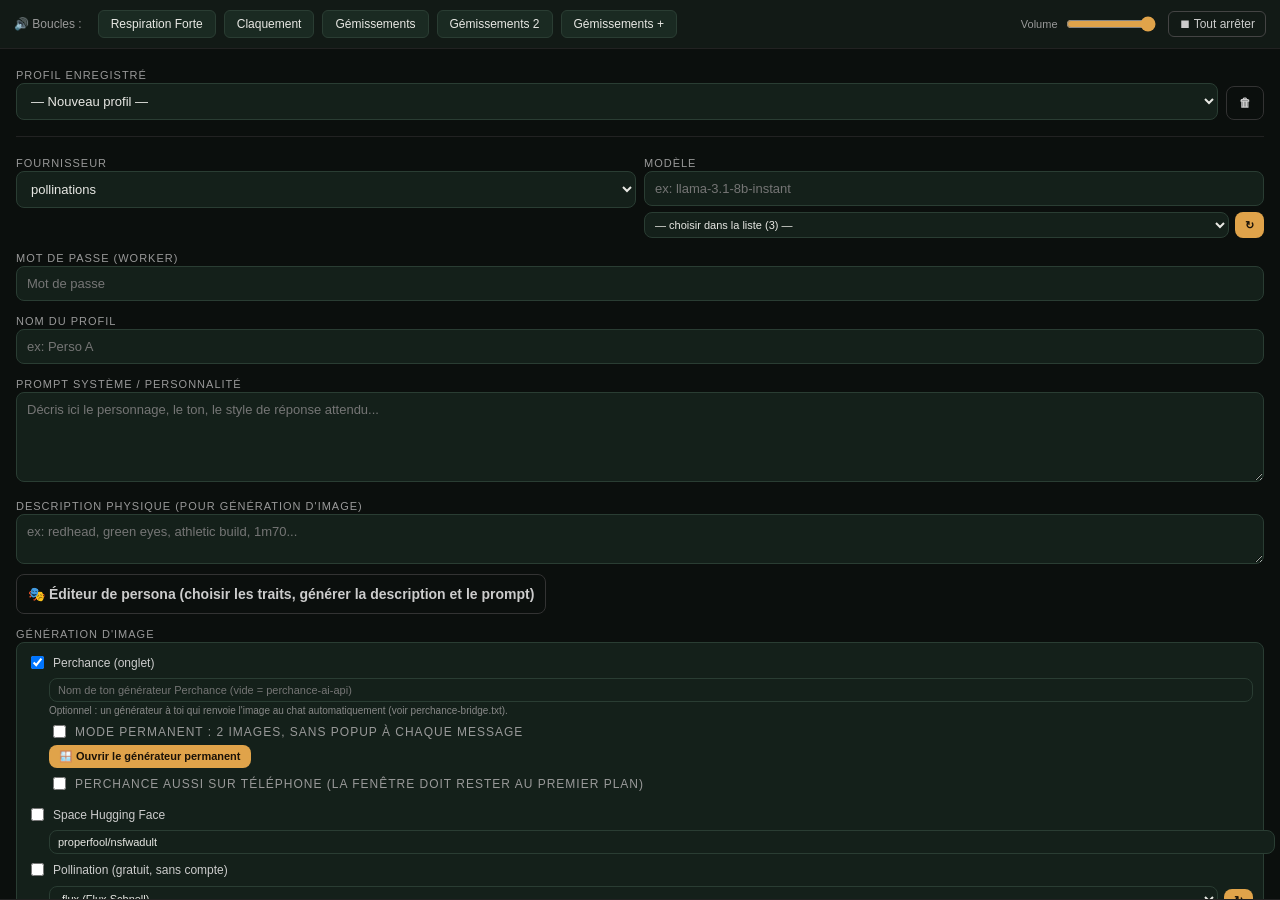
==== commit fa3e6166: "Update chat.html" ====
--- a/chat.html
+++ b/chat.html
@@ -222,6 +222,10 @@
     <div>
       <label>Modèle</label>
       <input type="text" id="model" placeholder="ex: llama-3.1-8b-instant">
+      <div style="display:flex; gap:6px; margin-top:6px;">
+        <select id="modelPick" style="flex:1; font-size:11px; padding:5px 6px;"><option value="">— choisir dans la liste —</option></select>
+        <button type="button" id="modelRefresh" title="Recharger la liste des modèles depuis le Worker" style="width:auto; margin-top:0; padding:5px 10px; font-size:11px;">↻</button>
+      </div>
     </div>
   </div>
   <div>
@@ -1672,6 +1676,52 @@
   });
 })();
 
+// ========== CHOIX DU MODÈLE ==========
+// Liste déroulante : quelques modèles connus par fournisseur + le catalogue réel du Worker (↻).
+// Le champ « Modèle » reste libre : on peut aussi taper un identifiant à la main.
+const MODEL_PRESETS = {
+  openrouter: ['google/gemma-4-31b-it', 'google/gemma-4-31b-it:free'],
+  google: ['gemma-4-31b-it', 'gemma-4-26b-a4b-it', 'gemini-2.5-flash', 'gemini-flash-latest'],
+  groq: ['openai/gpt-oss-120b', 'llama-3.3-70b-versatile', 'llama-3.1-8b-instant'],
+  pollinations: ['community/Saauf/grok-4.20-fast', 'x-ai/grok-4.6', 'openai']
+};
+function loadModelCatalog() { try { return JSON.parse(localStorage.getItem('modelCatalog') || '{}') || {}; } catch (e) { return {}; } }
+function populateModelPick() {
+  const sel = document.getElementById('modelPick');
+  if (!sel) return;
+  const prov = document.getElementById('provider').value;
+  const seen = new Set();
+  const items = [...(MODEL_PRESETS[prov] || []), ...((loadModelCatalog().providers || {})[prov] || [])]
+    .filter(m => typeof m === 'string' && m && !seen.has(m) && seen.add(m));
+  sel.innerHTML = '';
+  sel.add(new Option('— choisir dans la liste (' + items.length + ') —', ''));
+  items.slice(0, 400).forEach(m => sel.add(new Option(m, m)));
+}
+async function refreshModelCatalog() {
+  const info = document.getElementById('modelRefresh');
+  const pw = (document.getElementById('password').value || password || '').trim();
+  if (!pw) { showMediaToast('Entre d\'abord le mot de passe du Worker.'); return; }
+  info.disabled = true;
+  try {
+    // /models est à la racine du Worker (pas sous /proxy/)
+    const res = await fetch(new URL(WORKER_BASE).origin + '/models?refresh=1', { headers: { 'X-App-Secret': pw } });
+    if (!res.ok) throw new Error('HTTP ' + res.status);
+    const d = await res.json();
+    localStorage.setItem('modelCatalog', JSON.stringify({ ts: Date.now(), providers: d.providers || {} }));
+    populateModelPick();
+    showMediaToast('Liste des modèles mise à jour.');
+  } catch (e) {
+    showMediaToast('Liste des modèles indisponible : ' + e.message);
+  } finally { info.disabled = false; }
+}
+(function () {
+  const sel = document.getElementById('modelPick');
+  sel.addEventListener('change', () => { if (sel.value) document.getElementById('model').value = sel.value; });
+  document.getElementById('provider').addEventListener('change', populateModelPick);
+  document.getElementById('modelRefresh').addEventListener('click', refreshModelCatalog);
+  populateModelPick();
+})();
+
 // ========== SUGGESTIONS DE RÉPONSE ==========
 // Trois répliques possibles pour l'utilisateur, écrites par le MÊME modèle que celui du chat.
 let suggestGen = 0;
@@ -3538,7 +3588,13 @@
 // Les modèles « raisonneurs » émettent leur réflexion entre <think>…</think> : on la masque,
 // y compris tant que la balise de fin n'est pas arrivée.
 function stripThink(t) {
-  return String(t).replace(/<think>[\s\S]*?<\/think>/gi, '').replace(/<think>[\s\S]*$/i, '');
+  return String(t)
+    .replace(/<think>[\s\S]*?<\/think>/gi, '').replace(/<think>[\s\S]*$/i, '')
+    .replace(/<thinking>[\s\S]*?<\/thinking>/gi, '').replace(/<thinking>[\s\S]*$/i, '')
+    .replace(/<thought>[\s\S]*?<\/thought>/gi, '').replace(/<thought>[\s\S]*$/i, '')
+    // Gemma 4 : la réflexion est dans un « canal » <|channel>thought … <channel|>, la réponse vient après
+    .replace(/<\|channel>thought[\s\S]*?<channel\|>/g, '').replace(/<\|channel>thought[\s\S]*$/, '')
+    .replace(/<\|channel>[\s\S]*?<channel\|>/g, '').replace(/<\|?\/?channel\|?>/g, '');
 }
 
 // Voix en continu : chaque réplique entre guillemets est lue dès qu'elle est terminée, sans
@@ -3636,7 +3692,7 @@
       typingEl.remove();
       closeUnusedPopup();
       const errText = await response.text();
-      if (epoch === convEpoch) addMessage('Erreur ' + response.status + ' : ' + errText.slice(0, 200), 'err');
+      if (epoch === convEpoch) addMessage('Erreur ' + response.status + ' : ' + errText.slice(0, 700), 'err');
       return;
     }
 
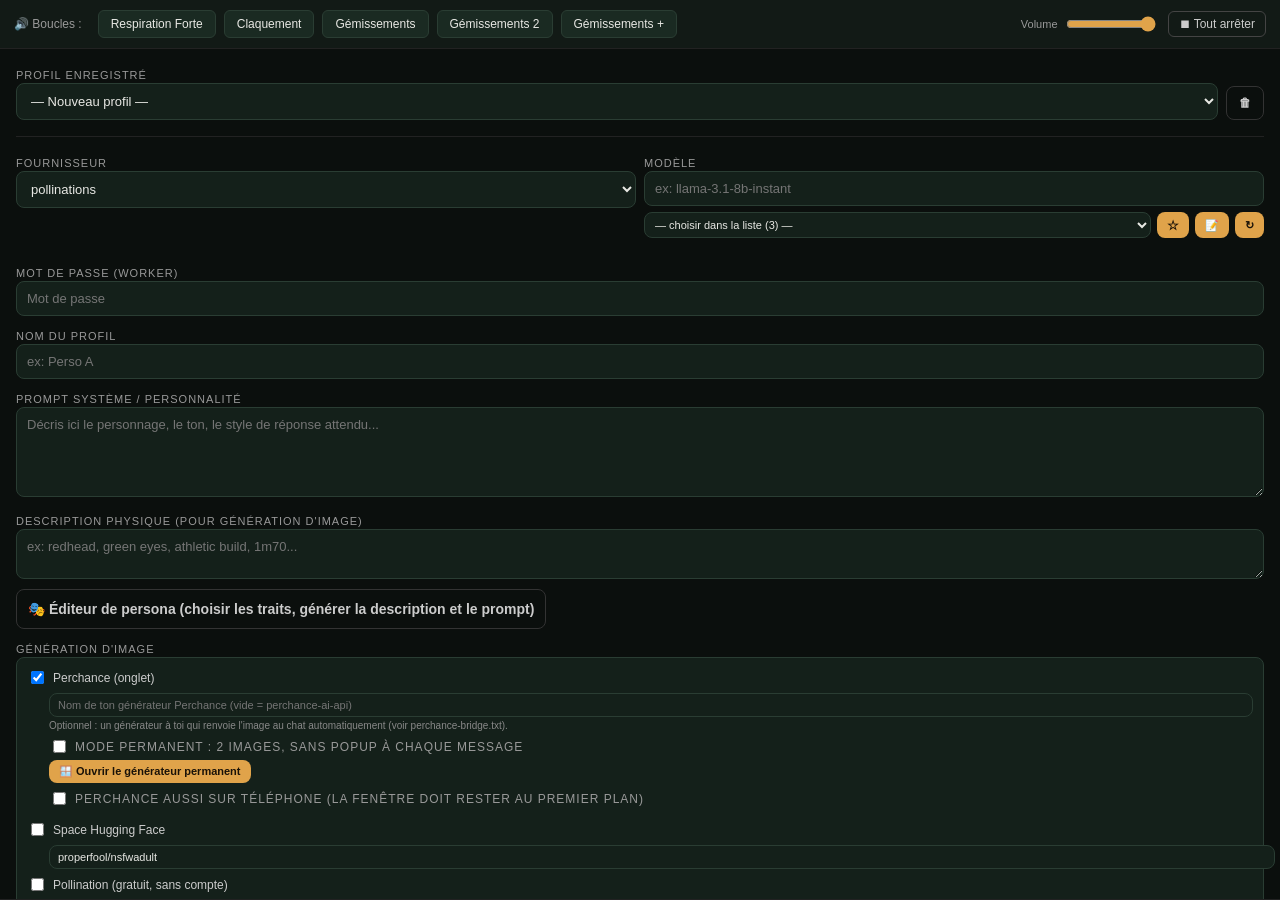
==== commit a4b40dde: "Update print statement from 'Hello' to 'Goodbye'" ====
--- a/chat.html
+++ b/chat.html
@@ -174,6 +174,15 @@
   .pe-out textarea { width: 100%; background: #0c110e; border: 1px solid #2a3d33; color: #e8e8e4; border-radius: 8px; padding: 8px; font-size: 12px; font-family: monospace; min-height: 90px; }
   .pe-out .pe-row { display: flex; gap: 6px; flex-wrap: wrap; margin: 6px 0 12px; align-items: center; }
   .pe-note { font-size: 10px; color: #778; }
+  .g-cell { position: relative; cursor: zoom-in; }
+  .g-cell .g-check { position: absolute; top: 6px; left: 6px; width: 24px; height: 24px; border-radius: 50%; border: 2px solid #fff; background: rgba(0,0,0,.45); display: none; align-items: center; justify-content: center; color: #fff; font-size: 15px; font-weight: 700; }
+  #gallery.selecting .g-cell { cursor: pointer; }
+  #gallery.selecting .g-cell .g-check { display: flex; }
+  .g-cell.selected .g-check { background: #e0a34a; border-color: #e0a34a; color: #1a1208; }
+  .g-cell.selected img { outline: 3px solid #e0a34a; outline-offset: -3px; opacity: .78; }
+  #gSelBar { display: none; gap: 8px; align-items: center; flex-wrap: wrap; }
+  #gallery.selecting #gSelBar { display: flex; }
+  #gHead button.danger { background: #6a2020; border-color: #a33; }
 </style>
 </head>
 <body>
@@ -224,8 +233,11 @@
       <input type="text" id="model" placeholder="ex: llama-3.1-8b-instant">
       <div style="display:flex; gap:6px; margin-top:6px;">
         <select id="modelPick" style="flex:1; font-size:11px; padding:5px 6px;"><option value="">— choisir dans la liste —</option></select>
+        <button type="button" id="modelStar" title="Mettre ce modèle en favori (★) ou l'enlever" style="width:auto; margin-top:0; padding:5px 10px; font-size:13px;">☆</button>
+        <button type="button" id="modelNoteBtn" title="Ajouter une note à ce modèle" style="width:auto; margin-top:0; padding:5px 10px; font-size:11px;">📝</button>
         <button type="button" id="modelRefresh" title="Recharger la liste des modèles depuis le Worker" style="width:auto; margin-top:0; padding:5px 10px; font-size:11px;">↻</button>
       </div>
+      <div id="modelNote" style="font-size:10px; color:#9ab; margin-top:3px; min-height:12px;"></div>
     </div>
   </div>
   <div>
@@ -377,6 +389,14 @@
           <span id="charRefInfo" style="font-size:10px; color:#888;">Nécessite le mode permanent Perchance (hébergement de l'image).</span>
         </div>
       </div>
+      <div style="margin-top:10px; padding:10px; border:1px solid #2a3d33; border-radius:8px;">
+        <div style="font-size:12px; color:#ccc; margin-bottom:6px;">🧠 Modèle pour résumer la scène (prompts d'image)</div>
+        <div style="display:flex; gap:6px;">
+          <select id="helperProvider" style="flex:1; font-size:11px; padding:5px 6px;"></select>
+          <input type="text" id="helperModel" placeholder="ex : gemini-flash-lite-latest" style="flex:2; font-size:11px; padding:5px 8px;">
+        </div>
+        <div style="font-size:10px; color:#778; margin-top:4px;">Vide = même modèle que le chat. Un modèle rapide mais approximatif résume mal l'action : choisis ici un modèle plus soigneux, uniquement pour ce résumé (les suggestions restent générées par le modèle du chat).</div>
+      </div>
       <label style="display:flex; gap:8px; align-items:center; font-size:12px; margin-top:10px;">
         <input type="checkbox" id="genTranslate" style="width:auto;"> 🌐 Traduire en anglais la description physique et la scène (si elles sont en français)
       </label>
@@ -485,6 +505,12 @@
   <div id="gHead">
     <span class="gt">🖼️ Galerie <span id="gCount" style="font-weight:400; color:#888;"></span></span>
     <label><input type="checkbox" id="gAll"> Tous les profils</label>
+    <button id="gSelect" type="button">☑ Sélectionner</button>
+    <span id="gSelBar">
+      <button id="gSelAll" type="button">Tout</button>
+      <button id="gSelNone" type="button">Aucun</button>
+      <button id="gDelSel" type="button" class="danger">🗑 Supprimer (0)</button>
+    </span>
     <button id="gClear" type="button">🗑 Tout supprimer</button>
     <button id="gClose" type="button">✕ Fermer</button>
   </div>
@@ -1492,9 +1518,10 @@
     { id: 'cheeks', label: 'Joues', opts: peO(['high prominent cheekbones', 'Pommettes hautes'], ['plump rosy cheeks', 'Joues rebondies'], ['hollow cheeks', 'Joues creuses']) },
     { id: 'eyes', label: 'Yeux', opts: peO(['almond-shaped eyes', 'Amande'], ['hooded eyes', 'Paupières tombantes'], ['round wide-awake eyes', 'Ronds'], ['deep-set piercing eyes', 'Enfoncés'], ['doe-like soft eyes', 'Regard de biche'], ['monolid eyes', 'Monolid'], ['big blue eyes', 'Grands yeux bleus']) },
     { id: 'brows', label: 'Sourcils', opts: peO(['arched eyebrows', 'Arqués'], ['straight horizontal eyebrows', 'Droits'], ['bushy thick eyebrows', 'Broussailleux'], ['thin pencil-thin eyebrows', 'Fins'], ['feathery fluffy eyebrows', 'Aériens']) },
-    { id: 'lashes', label: 'Cils', opts: peO(['long curled eyelashes', 'Longs recourbés'], ['thick dense dark eyelashes', 'Épais sombres'], ['sparse delicate eyelashes', 'Clairsemés'], ['voluminous sweeping eyelashes', 'Volumineux']) },
+    { id: 'eye-makeup', label: 'Maquillage des yeux', opts: peO(['winged eyeliner', 'Eyeliner winged'], ['cat eyes makeup', 'Cat eyes'], ['smudged smoky eye makeup', 'Smoky estompé']) },
+    { id: 'lashes', label: 'Cils', opts: peO(['long curled eyelashes', 'Longs recourbés'], ['thick dense dark eyelashes', 'Épais sombres'], ['sparse delicate eyelashes', 'Clairsemés'], ['voluminous sweeping eyelashes', 'Volumineux'], ['thick mascara-coated lashes with individual spikes', 'Épais au mascara, mèches en pics'], ['dramatic fluffy volumized lashes', 'Volumineux et duveteux'], ['long false lash extensions, dense and curled', 'Faux cils longs, denses et recourbés'], ['wispy spiky lashes', 'Effilés en pointes'], ['heavy clumped mascara lashes', 'Lourds de mascara, en paquets'], ['doll-like lashes with volume on upper and lower lids', 'De poupée, haut et bas']) },
     { id: 'nose', label: 'Nez', opts: peO(['button nose', 'Bouton'], ['aquiline hawk nose', 'Aquilin'], ['straight prominent Greek nose', 'Grec'], ['bulbous wide nose', 'Bulbeux'], ['small snub nose', 'Petit'], ['small nose', 'Small nose']) },
-    { id: 'lips', label: 'Lèvres', opts: peO(['full plush lips', 'Pulpées'], ['thin delicate lips', 'Fines'], ["exaggerated Cupid's-bow lips", 'Arc de Cupidon'], ['pouty protruding lips', 'Boudeuses'], ['wide generous lips', 'Larges']) },
+    { id: 'lips', label: 'Lèvres', opts: peO(['full plush lips', 'Pulpées'], ['thin delicate lips', 'Fines'], ["exaggerated Cupid's-bow lips", 'Arc de Cupidon'], ['pouty protruding lips', 'Boudeuses'], ['wide generous lips', 'Larges'], ['upturned upper lip', 'Lèvre supérieure retroussée'], ['M-shaped upper lip', 'Lèvre en forme de M'], ['pronounced philtrum', 'Philtrum prononcé']) },
     { id: 'jaw', label: 'Mâchoire', opts: peO(['sharp chiseled angular jawline', 'Ciselée'], ['soft rounded delicate jawline', 'Douce'], ['pointed prominent chin', 'Menton pointu'], ['cleft chin', 'Fourchu'], ['soft double chin', 'Double menton'], ['strong broad square jawline', 'Carrée']) },
     { id: 'expression', label: 'Expression (scène)', opts: peO(['orgasm face', 'Orgasm face'], ['ahegao face', 'Ahegao'], ['ahegao face, orgasm expression, deep pleasure', 'Ahegao + deep pleasure'], ['pleasure face', 'Pleasure face'], ['moaning expression', 'Moaning'], ['ecstatic face', 'Ecstatic'], ['eyes rolled back', 'Eyes rolled back'], ['tongue out', 'Tongue out'], ['biting lip', 'Biting lip'], ['seductive look', 'Seductive'], ['flushed cheeks', 'Flushed'], ['silly face', 'Silly face']) },
     { id: 'glasses', label: 'Lunettes', opts: peO(['wearing glasses', 'Lunettes'], ['black-rimmed glasses', 'Monture noire'], ['round glasses', 'Rondes'], ['thin metal glasses', 'Fines métal']) },
@@ -1502,7 +1529,7 @@
     { id: 'face-art', label: 'Peinture / tatouages tribaux', ethnicOnly: true, opts: peO(['traditional face painting, thick line painting', 'Peinture faciale traditionnelle'], ['intricate Native American tribal tattoos', 'Tatouages tribaux Native American'], ['intricate tribal tattoos on arms, shoulders and lower belly', 'Tatouages bras/épaules/ventre']) }
   ] },
   { title: '5. Cheveux, tenue & scène', fields: [
-    { id: 'hair-texture', label: 'Texture / coupe', opts: peO(['straight sleek hair', 'Raides'], ['wavy textured hair', 'Ondulés'], ['curly voluminous hair', 'Bouclés'], ['long thick wavy hair with bangs', 'Longs ondulés + frange'], ['long flowing thick hair', 'Très longs'], ['ponytail', 'Queue de cheval'], ['high ponytail', 'Queue de cheval haute'], ['bangs', 'Frange'], ['side bangs', 'Frange latérale'], ['messy bun', 'Chignon décoiffé'], ['wet hair', 'Mouillés'], ['short textured pixie cut', 'Pixie']) },
+    { id: 'hair-texture', label: 'Texture / coupe', opts: peO(['straight sleek hair', 'Raides'], ['wavy textured hair', 'Ondulés'], ['curly voluminous hair', 'Bouclés'], ['long thick wavy hair with bangs', 'Longs ondulés + frange'], ['long flowing thick hair', 'Très longs'], ['ponytail', 'Queue de cheval'], ['high ponytail', 'Queue de cheval haute'], ['bangs', 'Frange'], ['side bangs', 'Frange latérale'], ['messy bun', 'Chignon décoiffé'], ['wet hair', 'Mouillés'], ['short textured pixie cut', 'Pixie'], ['long hair tied back with bangs', 'Frange + longs cheveux attachés'], ['braids', 'Tresses'], ['double ponytails', 'Double queue de cheval']) },
     { id: 'hair-color', label: 'Couleur', opts: peO(['jet-black', 'Noir jais'], ['deep dark brown', 'Brun'], ['honey blonde', 'Blond miel'], ['striking platinum blonde', 'Platine'], ['vibrant auburn red', 'Roux auburn'], ['long vibrant black hair', 'Noir vibrant'], ['silver gray', 'Gris'], ['pastel pink hue', 'Rose pastel']) },
     { id: 'outfit', label: 'Tenue (scène)', opts: peO(['completely nude', 'Complètement nue'], ['wearing white lingerie', 'Lingerie blanche'], ['wearing lingerie', 'Lingerie'], ['wearing sheer lingerie', 'Lingerie transparente'], ['wearing long victorian black dress', 'Robe victorienne noire'], ['wearing only panties', 'Seulement culotte'], ['wearing open robe', 'Peignoir ouvert'], ['wearing stockings and garter', 'Bas + porte-jarretelles'], ['wearing micro bikini', 'Micro bikini'], ['wearing ripped clothes', 'Vêtements déchirés'], ['wearing black neck choker', 'Tour de cou noir']) },
     { id: 'jewelry', label: 'Bijoux (turquoise / Navajo)', ethnicOnly: true, opts: peO(['gleaming traditional Navajo silver and turquoise squash blossom necklace and matching earrings', 'Collier Navajo argent & turquoise'], ['traditional Navajo silver and turquoise jewelry', 'Bijoux Navajo']) },
@@ -1527,7 +1554,7 @@
   const subject = art(mods.length ? mods.join(', ') + ' ' + core : core);
   const pick = (keys) => keys.map(k => v[k]).filter(Boolean);
   const hair = [v['hair-color'], v['hair-texture']].filter(Boolean).join(' ');
-  const faceKeys = ['face-shape', 'cheeks', 'eyes', 'brows', 'lashes', 'nose', 'lips', 'jaw', 'glasses', 'facial-piercing', 'face-art'];
+  const faceKeys = ['face-shape', 'cheeks', 'eyes', 'eye-makeup', 'brows', 'lashes', 'nose', 'lips', 'jaw', 'glasses', 'facial-piercing', 'face-art'];
   // description fixe : l'ordre sert aussi de priorité pour l'ancre (visage d'abord)
   // description : sujet simple puis traits en expressions séparées (plus lisible pour les moteurs)
   const plainSubject = art(core);
@@ -1539,7 +1566,7 @@
   const bodyAll = pick(['waist-shape', 'hips-shape', 'shoulders-neck', 'breasts', 'areolas', 'nipples', 'pussy', 'pussy-state']);
   if (bodyAll.length) parts.push(bodyAll.join(', '));
   if (hair) parts.push(hair);
-  const faceAll = [v['face-shape'], v.cheeks, v.eyes, v.brows, v.lashes, v.nose, v.lips, v.jaw, v.expression, v.glasses, v['facial-piercing'], v['face-art']].filter(Boolean);
+  const faceAll = [v['face-shape'], v.cheeks, v.eyes, v['eye-makeup'], v.brows, v.lashes, v.nose, v.lips, v.jaw, v.expression, v.glasses, v['facial-piercing'], v['face-art']].filter(Boolean);
   if (faceAll.length) parts.push(faceAll.join(', '));
   [v['skin-blemish'], v['skin-marks'], v.outfit, v.jewelry].filter(Boolean).forEach(x => parts.push(x));
   // « in missionary » mais pas « in on all fours » : on ne préfixe que les noms de positions
@@ -1683,19 +1710,68 @@
   openrouter: ['google/gemma-4-31b-it', 'google/gemma-4-31b-it:free'],
   google: ['gemma-4-31b-it', 'gemma-4-26b-a4b-it', 'gemini-2.5-flash', 'gemini-flash-latest'],
   groq: ['openai/gpt-oss-120b', 'llama-3.3-70b-versatile', 'llama-3.1-8b-instant'],
-  pollinations: ['community/Saauf/grok-4.20-fast', 'x-ai/grok-4.6', 'openai']
+  pollinations: ['community/Saauf/grok-4.20-fast', 'x-ai/grok-4.6', 'openai'],
+  mistral: ['ministral-14b-2512', 'ministral-14b-latest', 'mistral-small-latest']
 };
+// Résultats de tes essais (★ = fonctionne, à garder sous la main). Modifiables : ★ et 📝 écrasent ces valeurs.
+// st : 'ok' | 'warn' (répond mais douteux) | 'bad' (ne fonctionne pas)
+const MODEL_SEED = (() => {
+  const m = {};
+  const add = (p, st, note, ids, star) => ids.forEach(id => { m[id] = { p, st, note, star: star ? 1 : 0 }; });
+  add('mistral', 'ok', 'parfait', ['ministral-14b-2512', 'ministral-14b-latest'], true);
+  add('google', 'ok', 'ok mais lent', ['gemini-flash-lite-latest', 'gemini-3.1-flash-lite-preview', 'gemini-3.1-flash-lite'], true);
+  add('google', 'warn', 'lent', ['gemma-4-26b-a4b-it']);
+  add('groq', 'warn', 'ultra rapide mais confus, réponses délirantes', ['allam-2-7b']);
+  add('openrouter', 'warn', 'rapide mais confus, tronqué', ['openrouter/free']);
+  add('google', 'bad', 'erreur 500', ['gemma-4-31b-it']);
+  add('openrouter', 'bad', 'erreur 500', ['google/gemma-4-31b-it', 'google/gemma-4-31b-it:free']);
+  add('google', 'bad', 'indisponible', ['gemini-2.5-flash', 'gemini-2.5-flash-lite', 'gemini-2.5-pro']);
+  add('google', 'bad', 'erreur 503', ['gemini-flash-latest', 'gemini-3-flash-preview']);
+  add('google', 'bad', 'pas de réponse', ['gemini-3.5-flash', 'gemini-3.6-flash', 'gemini-3.8-flash']);
+  add('openrouter', 'bad', 'pas de réponse', ['nvidia/nemotron-3.5-lightning:free']);
+  add('google', 'bad', '429 quota', ['gemini-omni-flash-preview', 'gemini-omni-1.1-flash', 'gemini-pro-latest', 'gemini-3.1-pro-preview']);
+  add('openrouter', 'bad', '429 quota', ['google/gemma-4-26b-a4b-it:free']);
+  add('google', 'bad', 'accès restreint', ['gemini-3.7-flash']);
+  add('openrouter', 'bad', 'accès restreint', ['nvidia/nemotron-3-ultra-550b-a55b:free']);
+  add('openrouter', 'bad', 'erreur 404', ['nvidia/nemotron-3-super-120b-a12b:free']);
+  add('openrouter', 'bad', 'erreur 502', ['nvidia/nemotron-3.5-super-vl:free']);
+  return m;
+})();
+function userModelNotes() { try { return JSON.parse(localStorage.getItem('modelNotes') || '{}') || {}; } catch (e) { return {}; } }
+function modelInfo(id) { return { ...(MODEL_SEED[id] || {}), ...(userModelNotes()[id] || {}) }; }
+function saveModelInfo(id, patch) {
+  const all = userModelNotes();
+  all[id] = { ...(all[id] || {}), ...patch };
+  localStorage.setItem('modelNotes', JSON.stringify(all));
+}
 function loadModelCatalog() { try { return JSON.parse(localStorage.getItem('modelCatalog') || '{}') || {}; } catch (e) { return {}; } }
+const modelMark = (i) => i.star ? '★' : i.st === 'bad' ? '✖' : i.st === 'warn' ? '⚠' : '';
 function populateModelPick() {
   const sel = document.getElementById('modelPick');
   if (!sel) return;
   const prov = document.getElementById('provider').value;
   const seen = new Set();
-  const items = [...(MODEL_PRESETS[prov] || []), ...((loadModelCatalog().providers || {})[prov] || [])]
+  const seeded = Object.keys({ ...MODEL_SEED, ...userModelNotes() }).filter(id => modelInfo(id).p === prov);
+  const ids = [...(MODEL_PRESETS[prov] || []), ...seeded, ...((loadModelCatalog().providers || {})[prov] || [])]
     .filter(m => typeof m === 'string' && m && !seen.has(m) && seen.add(m));
+  // ordre : favoris, neutres, douteux, non fonctionnels
+  const rank = (i) => i.star ? 0 : i.st === 'bad' ? 3 : i.st === 'warn' ? 2 : 1;
+  ids.sort((a, b) => rank(modelInfo(a)) - rank(modelInfo(b)) || a.localeCompare(b));
   sel.innerHTML = '';
-  sel.add(new Option('— choisir dans la liste (' + items.length + ') —', ''));
-  items.slice(0, 400).forEach(m => sel.add(new Option(m, m)));
+  sel.add(new Option('— choisir dans la liste (' + ids.length + ') —', ''));
+  ids.slice(0, 500).forEach(id => {
+    const i = modelInfo(id), mk = modelMark(i);
+    sel.add(new Option((mk ? mk + ' ' : '') + id + (i.note ? ' — ' + i.note : ''), id));
+  });
+  refreshModelBadges();
+}
+// ★/☆ et note du modèle actuellement saisi
+function refreshModelBadges() {
+  const id = (document.getElementById('model').value || '').trim();
+  const i = id ? modelInfo(id) : {};
+  document.getElementById('modelStar').textContent = i.star ? '★' : '☆';
+  const mk = modelMark(i);
+  document.getElementById('modelNote').textContent = id && (i.note || mk) ? (mk ? mk + ' ' : '') + (i.note || '') : '';
 }
 async function refreshModelCatalog() {
   const info = document.getElementById('modelRefresh');
@@ -1716,7 +1792,25 @@
 }
 (function () {
   const sel = document.getElementById('modelPick');
-  sel.addEventListener('change', () => { if (sel.value) document.getElementById('model').value = sel.value; });
+  sel.addEventListener('change', () => { if (sel.value) { document.getElementById('model').value = sel.value; refreshModelBadges(); } });
+  document.getElementById('model').addEventListener('input', refreshModelBadges);
+  document.getElementById('modelStar').addEventListener('click', () => {
+    const id = (document.getElementById('model').value || '').trim();
+    if (!id) { showMediaToast('Choisis ou tape d\'abord un modèle.'); return; }
+    const i = modelInfo(id);
+    saveModelInfo(id, { p: i.p || document.getElementById('provider').value, star: i.star ? 0 : 1, st: i.star ? i.st : (i.st === 'bad' ? 'ok' : (i.st || 'ok')) });
+    populateModelPick();
+  });
+  document.getElementById('modelNoteBtn').addEventListener('click', () => {
+    const id = (document.getElementById('model').value || '').trim();
+    if (!id) { showMediaToast('Choisis ou tape d\'abord un modèle.'); return; }
+    const i = modelInfo(id);
+    const t = window.prompt('Note pour « ' + id + ' » (vide = effacer).\nCommence par ✖ pour « ne fonctionne pas », ⚠ pour « douteux » :', i.note || '');
+    if (t === null) return;
+    const st = /^\s*✖/.test(t) ? 'bad' : /^\s*⚠/.test(t) ? 'warn' : (i.st === 'bad' || i.st === 'warn' ? 'ok' : (i.st || 'ok'));
+    saveModelInfo(id, { p: i.p || document.getElementById('provider').value, note: t.replace(/^\s*[✖⚠]\s*/, '').trim(), st });
+    populateModelPick();
+  });
   document.getElementById('provider').addEventListener('change', populateModelPick);
   document.getElementById('modelRefresh').addEventListener('click', refreshModelCatalog);
   populateModelPick();
@@ -2276,6 +2370,20 @@
 
 // ----- Galerie (grille de miniatures) -----
 let galleryUrls = [];
+let gallerySelMode = false;
+const gallerySel = new Set();
+function updateSelCount() {
+  const n = gallerySel.size;
+  document.getElementById('gDelSel').textContent = '🗑 Supprimer (' + n + ')';
+  document.getElementById('gDelSel').disabled = n === 0;
+}
+function setSelMode(on) {
+  gallerySelMode = on; gallerySel.clear();
+  document.getElementById('gallery').classList.toggle('selecting', on);
+  document.getElementById('gSelect').textContent = on ? '✕ Quitter la sélection' : '☑ Sélectionner';
+  updateSelCount();
+  if (!document.getElementById('gallery').classList.contains('hidden')) renderGallery();
+}
 async function renderGallery() {
   galleryUrls.forEach(u => URL.revokeObjectURL(u));
   galleryUrls = [];
@@ -2294,11 +2402,23 @@
     grid.innerHTML = '<div id="gEmpty" style="grid-column:1/-1;">Aucune image pour le moment. Elles sont enregistrées ici automatiquement à chaque génération.</div>';
     return items;
   }
+  // une sélection ne garde que des images qui existent encore
+  [...gallerySel].forEach(id => { if (!items.some(x => x.id === id)) gallerySel.delete(id); });
+  updateSelCount();
   items.forEach((it, i) => {
+    const cell = document.createElement('div');
+    cell.className = 'g-cell' + (gallerySel.has(it.id) ? ' selected' : '');
     const img = document.createElement('img');
     img.src = it.src; img.loading = 'lazy'; img.alt = it.caption;
-    img.onclick = () => openLightbox(items, i, true);
-    grid.appendChild(img);
+    const chk = document.createElement('span'); chk.className = 'g-check'; chk.textContent = '✓';
+    cell.append(img, chk);
+    cell.onclick = () => {
+      if (!gallerySelMode) return openLightbox(items, i, true);
+      if (gallerySel.has(it.id)) gallerySel.delete(it.id); else gallerySel.add(it.id);
+      cell.classList.toggle('selected', gallerySel.has(it.id));
+      updateSelCount();
+    };
+    grid.appendChild(cell);
   });
   return items;
 }
@@ -2308,6 +2428,9 @@
 }
 function closeGallery() {
   closeLightbox();
+  gallerySelMode = false; gallerySel.clear();
+  document.getElementById('gallery').classList.remove('selecting');
+  document.getElementById('gSelect').textContent = '☑ Sélectionner';
   document.getElementById('gallery').classList.add('hidden');
   galleryUrls.forEach(u => URL.revokeObjectURL(u));
   galleryUrls = [];
@@ -2315,6 +2438,21 @@
 }
 document.getElementById('galleryBtn').onclick = openGallery;
 document.getElementById('gClose').onclick = closeGallery;
+document.getElementById('gSelect').onclick = () => setSelMode(!gallerySelMode);
+document.getElementById('gSelAll').onclick = async () => {
+  const rows = await galleryList(document.getElementById('gAll').checked);
+  rows.forEach(r => gallerySel.add(r.id));
+  await renderGallery();
+};
+document.getElementById('gSelNone').onclick = () => { gallerySel.clear(); renderGallery(); };
+document.getElementById('gDelSel').onclick = async () => {
+  const n = gallerySel.size;
+  if (!n || !confirm('Supprimer ces ' + n + ' image(s) de la galerie ?')) return;
+  for (const id of [...gallerySel]) { try { await galleryDelete(id); } catch (e) { console.warn('Suppression :', e); } }
+  gallerySel.clear();
+  await renderGallery();
+  showMediaToast('🗑 ' + n + ' image(s) supprimée(s)');
+};
 document.getElementById('gAll').onchange = () => renderGallery();
 document.getElementById('gClear').onclick = async () => {
   const all = document.getElementById('gAll').checked;
@@ -2398,7 +2536,7 @@
   appendMsgEl(card, epoch);
   label.textContent = '🎨 Perchance : travail envoyé au générateur permanent…';
 
-  const prompt = buildPerchancePrompt(botText, 900);
+  const prompt = buildPerchancePrompt(botText, 1300);
   console.log('[Perchance permanent] prompt :', prompt);
   const token = perchanceToken();
   const id = hex24();
@@ -2536,7 +2674,7 @@
     return;
   }
 
-  const prompt = buildPerchancePrompt(botText, 900);
+  const prompt = buildPerchancePrompt(botText, 1300);
   console.log('[Perchance] prompt :', prompt);
   const baseOpts = {
     resolution: '768x512',
@@ -2727,8 +2865,21 @@
 // de tokens à réfléchir : avec 150 tokens, la réponse arrive VIDE et le prompt d'image retombe sur
 // le texte brut du message. Pour les appels auxiliaires, on prévoit donc de la marge.
 const REASONING_RE = /gpt-oss|grok|deepseek-r|\br1\b|qwen3|qwq|reason|think|\bo[134]\b|gemma-4/i;
-const helperTokens = (base) => REASONING_RE.test(model || '') ? Math.min(base * 4, 2400) : base;
-const SCENE_SYSTEM_PROMPT = "You write prompts for an image generator. Read the roleplay exchange and describe only what is visually happening right now: pose and body positions, the physical action, camera angle, facial expression, clothing state and setting. Write it in English as one line of concise comma-separated visual phrases, 45 words maximum. Do not describe the character's fixed appearance (hair, eyes, body type). No dialogue, no names, no explanations, no quotation marks.";
+// Modèle et fournisseur du résumé de scène : ceux choisis dans les réglages, sinon ceux du chat
+function helperTarget() {
+  const hp = localStorage.getItem('helperProvider') || '', hm = (localStorage.getItem('helperModel') || '').trim();
+  return (hp && hm) ? { provider: hp, model: hm } : { provider, model };
+}
+const helperTokens = (base, mdl) => REASONING_RE.test(mdl || model || '') ? Math.min(base * 4, 2400) : base;
+(function () {
+  const sel = document.getElementById('helperProvider'), inp = document.getElementById('helperModel');
+  sel.innerHTML = '<option value="">Même que le chat</option>' + document.getElementById('provider').innerHTML;
+  sel.value = localStorage.getItem('helperProvider') || '';
+  inp.value = localStorage.getItem('helperModel') || '';
+  sel.addEventListener('change', () => localStorage.setItem('helperProvider', sel.value));
+  inp.addEventListener('input', () => localStorage.setItem('helperModel', inp.value.trim()));
+})();
+const SCENE_SYSTEM_PROMPT = "You write prompts for an image generator. Read the roleplay exchange and describe only what is visually happening right now. Output ONE line of comma-separated English visual phrases, 40 words maximum, in this order: (1) what the characters are physically doing, their poses and body positions, hands, gaze and held objects; (2) facial expressions; (3) clothing state; (4) camera angle; (5) the setting LAST, in 6 words at most. Be concrete. Do not describe the character's fixed appearance (hair, eyes, body type). No dialogue, no names, no explanations, no quotation marks, no dashes. Example: standing close to a man, one hand resting on a knife hilt, smirking with one eyebrow raised, long coat pulled open, low angle shot, rainy cobblestone street";
 
 function cleanSceneText(raw) {
   let s = String(raw || '');
@@ -2741,7 +2892,7 @@
   s = s.replace(/^(scene|description|prompt|visual|image prompt)\s*[:\-–]\s*/i, '');
   s = s.replace(/["“”«»*`#]/g, '').replace(/\s+/g, ' ').trim();
   if (/^(i['’]?m sorry|i am sorry|i can(not|['’]?t)|sorry|je ne peux|désolé)/i.test(s)) return '';
-  return s.slice(0, 300);
+  return s.replace(/[\s,;:—–-]+$/, '').slice(0, 700);
 }
 
 async function prepareScene(botText, userText) {
@@ -2754,19 +2905,20 @@
     const controller = new AbortController();
     const timer = setTimeout(() => controller.abort(), 20000);
     try {
-      const res = await fetch(WORKER_BASE + provider, {
+      const tgt = helperTarget();
+      const res = await fetch(WORKER_BASE + tgt.provider, {
         method: 'POST',
         headers: { 'Content-Type': 'application/json', 'X-App-Secret': password },
         signal: controller.signal,
         body: JSON.stringify({
-          model,
+          model: tgt.model,
           messages: [
             { role: 'system', content: SCENE_SYSTEM_PROMPT },
             { role: 'user', content: context + 'Character message:\n' + botText.slice(0, 1500) }
           ],
           stream: false,
           temperature: 0.3,
-          max_tokens: helperTokens(150) * attempt,
+          max_tokens: helperTokens(150, tgt.model) * attempt,
           __helper: true
         })
       });
@@ -2774,7 +2926,7 @@
       const data = await res.json();
       const rawScene = data && data.choices && data.choices[0] && data.choices[0].message && data.choices[0].message.content;
       const scene = cleanSceneText(rawScene);
-      console.log('[Scène] essai ' + attempt + ' — brut :', rawScene, '→', scene || '(vide)', '— fin :', data && data.choices && data.choices[0] && data.choices[0].finish_reason);
+      console.log('[Scène] essai ' + attempt + ' — modèle ' + tgt.provider + '/' + tgt.model + ' — brut :', rawScene, '→', scene || '(vide)', '— fin :', data && data.choices && data.choices[0] && data.choices[0].finish_reason);
       if (scene) {
         sceneCache.set(botText, scene);
         if (sceneCache.size > 30) sceneCache.delete(sceneCache.keys().next().value);
@@ -2879,7 +3031,7 @@
 // Tes constantes de style (valeurs d'origine, simplement remontées ici pour que tous les moteurs
 // puissent s'en servir) :
 const PERCHANCE_TAGS = 'detailed anatomy, cinematic lighting';
-const PERCHANCE_PREFIX = 'A casual real-life photograph, ';
+const PERCHANCE_PREFIX = 'A casual real-life photography, ';
 const PERCHANCE_SUFFIX = ". (((actual, actual photo))) 2020s Western-style porn film screencap. Kodak 400 film, natural colors, raw unedited aesthetic, shallow depth of field, skin pores visible, no retouching, muted color grading, 8K resolution, documentary realism, HDR, professional lighting, taken with Canon EOS R1, DSLR, 50mm lens. It's a casual photo. Overall it's an actual real-life photograph";
 
 // Découpe un texte en expressions courtes, retire la ponctuation parasite (« exertion., futanari »)
@@ -2887,9 +3039,18 @@
 function toPhrases(str) {
   return String(str || '')
     .replace(/\.\s*(?=[,;])/g, '')
-    .split(/[,;]|\.\s+(?=[A-Z(])/)
+    .split(/[,;—–]|\s-\s|\.\s+(?=[A-Z(])/)
     .map(x => x.replace(/^[\s.]+|[\s.]+$/g, ''))
     .filter(Boolean);
+}
+// Les expressions de décor (pavés, lanterne, ciel…) passent après celles qui décrivent l'action et
+// les poses : quand la place manque, c'est le décor qui saute en premier, jamais l'action.
+const SETTING_RE = /\b(cobblestones?|street|alley|courtyard|village|town|city|tavern|inn|room|bedroom|kitchen|forest|woods|field|beach|sky|clouds?|rain|fog|mist|snow|night|dusk|dawn|sunset|lantern|torch|candles?|moonlight|sunlight|lights?|lighting|shadows?|wall|floor|ceiling|window|door|building|rooftops?|background|setting|atmosphere|ambience|weather|medieval|gritty|dusty|overcast|damp|glistening|slick)\b/i;
+const BODY_RE = /\b(hands?|arms?|legs?|knees?|face|eyes?|gaze|smirk\w*|smil\w*|grip\w*|hold\w*|lean\w*|stand\w*|kneel\w*|sit\w*|lying|body|hips?|chest|breasts?|mouth|lips?|pose|posture|crossed|bent|boots?|coat|shirt|dress)\b/i;
+function prioritizePhrases(list) {
+  const act = [], set = [];
+  list.forEach(p => (SETTING_RE.test(p) && !BODY_RE.test(p) ? set : act).push(p));
+  return [...act, ...set];
 }
 function dedupePhrases(list) {
   const seen = new Set();
@@ -2919,7 +3080,7 @@
   return {
     shot,
     subject: dedupePhrases(toPhrases(charAnchor || physDescForImage() || '')),
-    actionList: dedupePhrases([...toPhrases(action), ...toPhrases([sh.outfit, sh.location].filter(Boolean).join(', '))])
+    actionList: dedupePhrases([...prioritizePhrases(dedupePhrases(toPhrases(action))), ...toPhrases([sh.outfit, sh.location].filter(Boolean).join(', '))])
   };
 }
 
@@ -2980,22 +3141,25 @@
 function buildPerchancePrompt(botText, maxLen, compact) {
   if (rawPromptOverride) return rawPromptOverride;
   const shot = shotPhrase();
-  const action = dedupePhrases(toPhrases(shot ? stripFraming(extractAction(botText)) : extractAction(botText))).join(', ').slice(0, 300);
+  // action d'abord, décor ensuite ; aucune expression n'est coupée en son milieu
+  const actionAll = prioritizePhrases(dedupePhrases(toPhrases(shot ? stripFraming(extractAction(botText)) : extractAction(botText))));
   const tags = PERCHANCE_TAGS;
   const prefix = PERCHANCE_PREFIX;
   const suffixFull = PERCHANCE_SUFFIX;
   const suffix = compact ? compactSuffix(suffixFull) : suffixFull;
-  // La scène du moment est prioritaire : si le budget manque, c'est la description du
-  // personnage qu'on raccourcit, jamais la scène ni les tags de style.
-  const budget = Math.max((maxLen || 900) - prefix.length - suffix.length - tags.length - 2 - (shot ? shot.length + 2 : 0), 0);
-  // Avec une ancre visuelle, c'est elle qu'on garde entière (elle fait le visage) et la scène
-  // qui cède en premier ; sans ancre, comportement d'origine.
-  let descPart, actionPart = action;
+  const budget = Math.max((maxLen || 1300) - prefix.length - suffix.length - tags.length - 2 - (shot ? shot.length + 2 : 0), 0);
+  // Avec une ancre visuelle, c'est elle qu'on garde entière (elle fait le visage) ; sinon la
+  // description reçoit au moins 30 % de la place (avant : l'action pouvait tout prendre, et la
+  // description se réduisait à ses deux premiers mots).
+  let descPart, actionPart;
   if (charAnchor) {
     descPart = charAnchor.slice(0, 260);
-    actionPart = fitText(action, Math.max(budget - descPart.length - 2, 80));
+    actionPart = fitPhrases(actionAll, Math.max(budget - descPart.length - 2, 120)).join(', ');
   } else {
-    descPart = fitText(physDescForImage(), Math.max(budget - action.length - 2, 0));
+    const d0 = physDescForImage() || '';
+    const descBudget = Math.min(d0.length, Math.floor(budget * 0.3));
+    actionPart = fitPhrases(actionAll, Math.max(budget - descBudget - 2, 120)).join(', ');
+    descPart = fitText(d0, Math.max(budget - actionPart.length - 2, 0));
   }
   const variable = [shot, descPart, actionPart].filter(Boolean).join(', ');
   return prefix + (variable ? variable + ', ' : '') + tags + suffix;
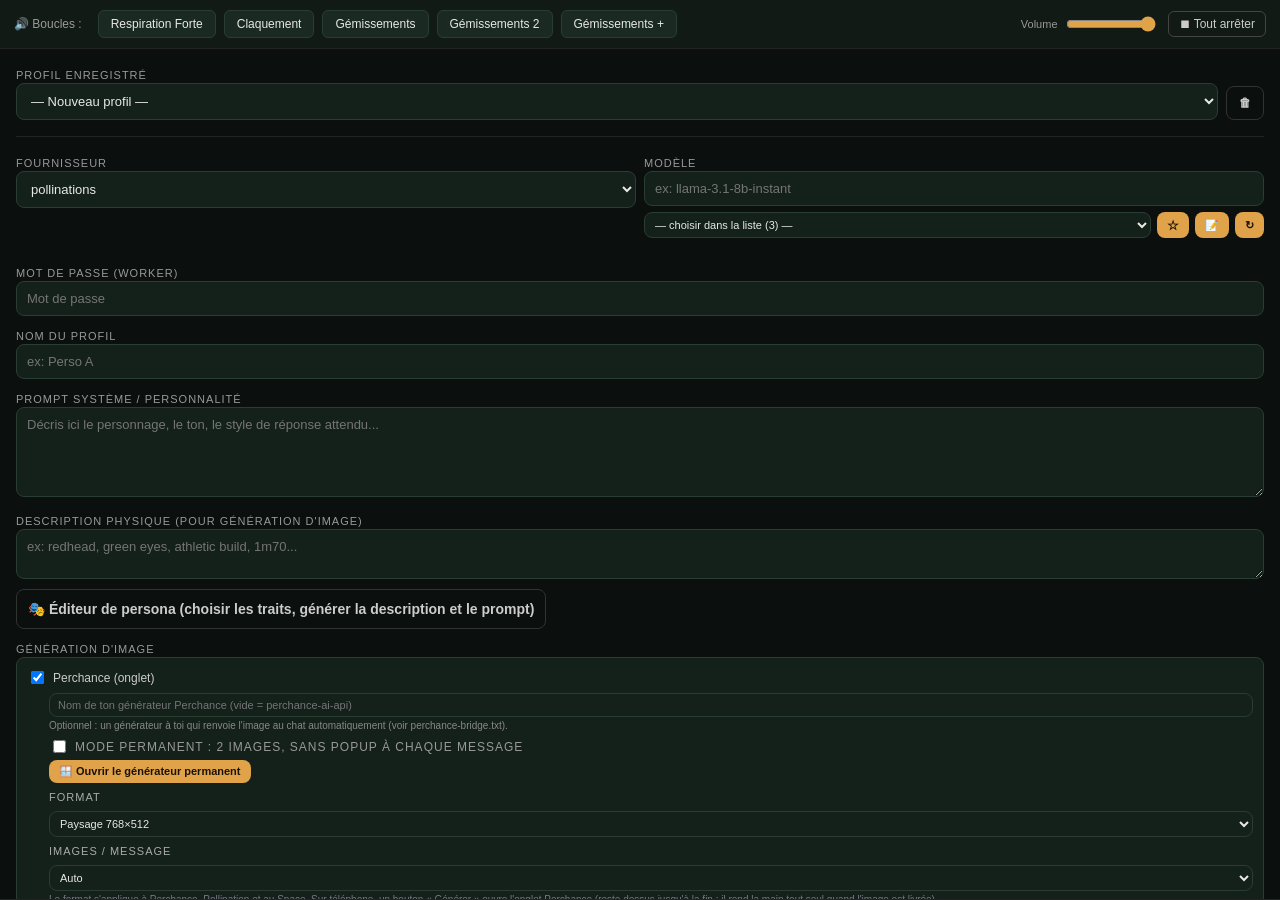
==== commit ab662a29: "Update chat.html" ====
--- a/chat.html
+++ b/chat.html
@@ -270,9 +270,18 @@
           <input type="checkbox" id="perchancePersistent" style="width:auto;"> Mode permanent : 2 images, sans popup à chaque message
         </label>
         <button type="button" id="perchanceOpenDaemon" style="font-size:11px; padding:5px 10px; width:auto; margin-top:4px;">🪟 Ouvrir le générateur permanent</button>
-        <label style="display:flex; align-items:center; gap:6px; font-size:12px; margin-top:6px; cursor:pointer;">
-          <input type="checkbox" id="perchanceMobile" style="width:auto;"> Perchance aussi sur téléphone (la fenêtre doit rester au premier plan)
-        </label>
+        <div style="display:flex; gap:8px; align-items:center; flex-wrap:wrap; margin-top:8px;">
+          <label style="font-size:11px; color:#aaa;">Format</label>
+          <select id="imgFormat" style="font-size:11px; padding:5px 6px;">
+            <option value="landscape">Paysage 768×512</option>
+            <option value="portrait">Portrait 512×768</option>
+            <option value="square">Carré 512×512</option>
+            <option value="auto">Auto (portrait selon le cadrage)</option>
+          </select>
+          <label style="font-size:11px; color:#aaa;">Images / message</label>
+          <select id="perchanceN" style="font-size:11px; padding:5px 6px;"><option value="">Auto</option><option value="1">1</option><option value="2">2</option></select>
+        </div>
+        <div style="font-size:10px; color:#778; margin-top:3px;">Le format s'applique à Perchance, Pollination et au Space. Sur téléphone, un bouton « Générer » ouvre l'onglet Perchance (reste dessus jusqu'à la fin : il rend la main tout seul quand l'image est livrée).</div>
       </div>
       <label style="display:flex; align-items:center; gap:6px; font-size:12px; color:#ccc; text-transform:none; letter-spacing:normal; cursor:pointer;">
         <input type="checkbox" id="genHFSpace" style="width:auto;"> Space Hugging Face
@@ -1560,7 +1569,7 @@
   const plainSubject = art(core);
   const persona = [plainSubject, ...mods, hair, ...pick(faceKeys), ...pick(['skin-blemish', 'skin-marks']), ...pick(['waist-shape', 'hips-shape', 'shoulders-neck']), ...pick(['breasts', 'areolas', 'nipples', 'pussy']), ...pick(['jewelry'])].filter(Boolean);
   const desc = persona.join(', ');
-  const anchor = fitPhrases(dedupePhrases(toPhrases(desc)), 250).join(', ');
+  const anchor = fitPhrases(dedupePhrases(toPhrases(desc)), 500).join(', ');
   // prompt complet : même assemblage que ton générateur
   const parts = [subject];
   const bodyAll = pick(['waist-shape', 'hips-shape', 'shoulders-neck', 'breasts', 'areolas', 'nipples', 'pussy', 'pussy-state']);
@@ -2462,7 +2471,16 @@
 };
 
 // ========== PERCHANCE PERMANENT : un onglet générateur reste ouvert et traite une file de travaux ==========
-const PERCHANCE_VARIANTS = 2; // images par message
+// Format des images (Perchance, Pollination, Space) : paysage, portrait, carré ou auto selon le cadrage
+function imageSize() {
+  let f = localStorage.getItem('imgFormat') || 'landscape';
+  if (f === 'auto') f = ['closeup', 'portrait', 'medium', 'cowboy', 'full', 'behind'].includes(localStorage.getItem('shotPreset') || '') ? 'portrait' : 'landscape';
+  return f === 'portrait' ? { w: 512, h: 768 } : f === 'square' ? { w: 512, h: 512 } : { w: 768, h: 512 };
+}
+function perchanceCount() {
+  const n = parseInt(localStorage.getItem('perchanceN') || '', 10);
+  return (n === 1 || n === 2) ? n : (isMobile() ? 1 : 2);
+}
 const hex24 = () => Array.from(crypto.getRandomValues(new Uint8Array(12))).map(b => b.toString(16).padStart(2, '0')).join('');
 function perchanceToken() {
   let t = localStorage.getItem('perchanceToken') || '';
@@ -2477,11 +2495,10 @@
       || /Android|iPhone|iPad|iPod/i.test(navigator.userAgent || '');
   } catch (e) { return false; }
 }
-function perchanceUsable() {
-  return genPerchance && (!isMobile() || localStorage.getItem('perchanceMobile') === '1');
-}
+function perchanceUsable() { return genPerchance; }
 function perchancePersistentOn() {
-  return localStorage.getItem('perchancePersistent') === '1' && perchanceGenName() !== 'perchance-ai-api';
+  // jamais de fenêtre permanente sur téléphone : le navigateur la mettrait en pause
+  return !isMobile() && localStorage.getItem('perchancePersistent') === '1' && perchanceGenName() !== 'perchance-ai-api';
 }
 let daemonAlive = null;      // dernier état connu du générateur permanent (null = inconnu)
 let daemonOpenedAt = 0;
@@ -2516,9 +2533,11 @@
   cb.checked = localStorage.getItem('perchancePersistent') === '1';
   cb.addEventListener('change', () => localStorage.setItem('perchancePersistent', cb.checked ? '1' : '0'));
   document.getElementById('perchanceOpenDaemon').addEventListener('click', () => openPerchanceDaemon(true));
-  const mob = document.getElementById('perchanceMobile');
-  mob.checked = localStorage.getItem('perchanceMobile') === '1';
-  mob.addEventListener('change', () => localStorage.setItem('perchanceMobile', mob.checked ? '1' : '0'));
+  ['imgFormat', 'perchanceN'].forEach(id => {
+    const el = document.getElementById(id);
+    el.value = localStorage.getItem(id) || (id === 'imgFormat' ? 'landscape' : '');
+    el.addEventListener('change', () => localStorage.setItem(id, el.value));
+  });
 })();
 
 async function generatePerchanceViaDaemon(botText) {
@@ -2540,7 +2559,7 @@
   console.log('[Perchance permanent] prompt :', prompt);
   const token = perchanceToken();
   const id = hex24();
-  const N = PERCHANCE_VARIANTS;
+  const N = perchanceCount();
   const ids = Array.from({ length: N }, (_, i) => id + String.fromCharCode(97 + i)); // …a, …b
   const headers = { 'Content-Type': 'application/json', 'X-App-Secret': password };
   const sleep = (ms) => new Promise(r => setTimeout(r, ms));
@@ -2550,7 +2569,7 @@
       method: 'POST', headers,
       body: JSON.stringify({
         token, id, prompt, count: N, seed: charSeedValue() ?? Math.floor(Math.random() * 1e9),
-        resolution: '768x512', guidanceScale: 7, replace: true, // le dernier message prime
+        resolution: imageSize().w + 'x' + imageSize().h, guidanceScale: 7, replace: true, // le dernier message prime
         negativePrompt: 'blurry, low quality, deformed, bad anatomy, text, watermark'
       })
     });
@@ -2618,6 +2637,66 @@
   messagesEl.scrollTop = messagesEl.scrollHeight;
 }
 
+// Téléphone : un navigateur mobile suspend l'onglet qui n'est pas au premier plan. Le chat ne peut donc
+// ni ouvrir l'onglet Perchance « en arrière-plan », ni le piloter. On prépare le prompt, puis un BOUTON
+// (geste de l'utilisateur) ouvre l'onglet Perchance au premier plan : la génération y tourne à pleine
+// vitesse. L'onglet ne se ferme qu'une fois l'image LIVRÉE au chat (réponse du Worker) et rend alors
+// la main tout seul ; le chat reprend son attente et affiche l'image.
+async function generatePerchanceMobile(botText) {
+  const epoch = convEpoch, profile = profileName;
+  const prompt = buildPerchancePrompt(botText, 1300);
+  console.log('[Perchance mobile] prompt :', prompt);
+  const id = hex24(), token = perchanceToken();
+  const sz = imageSize();
+  const params = new URLSearchParams({
+    prompt, format: 'html', id, resolution: sz.w + 'x' + sz.h, guidanceScale: '7',
+    negativePrompt: 'blurry, low quality, deformed, bad anatomy, text, watermark',
+    relay: WORKER_BASE, token, autoclose: '1', return: location.origin + location.pathname,
+    ...(charSeedValue() !== null ? { seed: String(charSeedValue()) } : {})
+  });
+  const url = 'https://perchance.org/' + perchanceGenName() + '?' + params.toString();
+  const card = document.createElement('div');
+  card.className = 'msg image-loading';
+  const label = document.createElement('span');
+  label.textContent = '🎨 Image prête : appuie sur le bouton pour la générer avec Perchance.';
+  const btn = document.createElement('button');
+  btn.type = 'button';
+  btn.textContent = '▶ Générer avec Perchance';
+  btn.style.cssText = 'display:block; margin-top:8px; padding:10px 16px; border-radius:10px; border:none; background:#e0a34a; color:#1a1208; font-weight:700; font-size:14px; cursor:pointer;';
+  card.append(label, btn);
+  appendMsgEl(card, epoch);
+
+  let started = false;
+  const waitForImage = async () => {
+    const headers = { 'X-App-Secret': password };
+    const deadline = Date.now() + 600000; // l'attente reprend d'elle-même au retour sur le chat
+    while (Date.now() < deadline && epoch === convEpoch) {
+      const t = Date.now();
+      try {
+        const r = await fetch(WORKER_BASE + 'relay-get?id=' + id + '&token=' + token + '&wait=20', { headers });
+        if (r.ok) {
+          const d = await r.json();
+          if (d && d.url) {
+            card.remove();
+            showGeneratedImage({ url: d.url, source: 'Perchance', prompt, epoch, profile });
+            return;
+          }
+        }
+      } catch (e) {}
+      if (Date.now() - t < 1500) await new Promise(r => setTimeout(r, 2000));
+    }
+    if (epoch === convEpoch) label.textContent = '⏳ Pas d\'image reçue. Appuie de nouveau sur le bouton pour relancer.';
+    started = false; btn.disabled = false;
+  };
+  btn.onclick = () => {
+    const w = window.open(url, '_blank'); // ouvert au premier plan, directement par ce clic
+    if (!w) { label.textContent = '⚠️ Onglet bloqué par le navigateur : autorise les fenêtres pop-up pour ce site, puis réessaie.'; return; }
+    label.textContent = '⏳ Génération dans l\'onglet Perchance — reste dessus : il te ramène ici quand l\'image est prête.';
+    btn.textContent = '↻ Rouvrir Perchance'; 
+    if (!started) { started = true; waitForImage(); }
+  };
+}
+
 // ----- Cadrage des images -----
 const SHOT_PHRASES = {
   closeup:  'extreme close-up shot, face filling the frame',
@@ -2661,6 +2740,11 @@
 }
 
 async function generateNSFWImage(botText, popup) {
+  if (isMobile()) {
+    if (perchanceGenName() !== 'perchance-ai-api') return generatePerchanceMobile(botText);
+    showMediaToast('📱 Sur téléphone, Perchance a besoin de ton propre générateur (réglages d\'images).');
+    return;
+  }
   const epoch = convEpoch, profile = profileName;
   if (perchancePersistentOn()) return generatePerchanceViaDaemon(botText);
   const loadingDiv = document.createElement('div');
@@ -2677,7 +2761,7 @@
   const prompt = buildPerchancePrompt(botText, 1300);
   console.log('[Perchance] prompt :', prompt);
   const baseOpts = {
-    resolution: '768x512',
+    resolution: imageSize().w + 'x' + imageSize().h,
     guidanceScale: 7,
     negativePrompt: 'blurry, low quality, deformed, bad anatomy, text, watermark',
     ...(charSeedValue() !== null ? { seed: String(charSeedValue()) } : {})
@@ -2879,8 +2963,47 @@
   sel.addEventListener('change', () => localStorage.setItem('helperProvider', sel.value));
   inp.addEventListener('input', () => localStorage.setItem('helperModel', inp.value.trim()));
 })();
-const SCENE_SYSTEM_PROMPT = "You write prompts for an image generator. Read the roleplay exchange and describe only what is visually happening right now. Output ONE line of comma-separated English visual phrases, 40 words maximum, in this order: (1) what the characters are physically doing, their poses and body positions, hands, gaze and held objects; (2) facial expressions; (3) clothing state; (4) camera angle; (5) the setting LAST, in 6 words at most. Be concrete. Do not describe the character's fixed appearance (hair, eyes, body type). No dialogue, no names, no explanations, no quotation marks, no dashes. Example: standing close to a man, one hand resting on a knife hilt, smirking with one eyebrow raised, long coat pulled open, low angle shot, rainy cobblestone street";
-
+const SCENE_SYSTEM_PROMPT = `You write the ACTION line only for a photorealistic explicit image prompt.
+
+Man = user message. Woman = character message. Show who is in the action. Call them "a man" and "a woman".
+
+Read BOTH messages first. Describe only what is visually happening RIGHT NOW.
+
+ONE line, comma-separated English phrases, max 55 words, order:
+(1) exact position and sexual act — who is where, body orientation, plain anatomy words (penis, pussy, clitoris, anus, mouth, breasts, ass);
+(2) hands and what they grip, pull, or rub;
+(3) faces / gaze;
+(4) fully nude for sex, oral, anal, genital touch, or masturbation unless a garment is clearly still on;
+(5) setting in 5 words max.
+
+How to use position examples below:
+- They are INSPIRATION only, not a closed list.
+- Prefer matching the messages; invent a clear pose if needed.
+- Borrow wording from an example only when it fits the scene.
+- One coherent pose — do not mash two incompatible positions.
+
+Example patterns (optional inspiration):
+- Missionary: she on her back, he on top between her legs, penis in her pussy
+- Mating press: she on her back knees to chest, he over her, penis deep in her pussy, full bodies visible
+- Cowgirl: she straddling him facing him, pussy on his penis
+- Reverse cowgirl: she on top facing away, his penis in her pussy or anus
+- Doggy: she on all fours, he behind, penis in her pussy from behind
+- Anal doggy: she on all fours, he behind, penis in her anus
+- Ballerina: she standing one leg raised high, penis in her pussy or anus
+- Blowjob: close-up on her face, she sucking or kissing his penis, saliva on lips
+- Deepthroat: close-up, penis deep in her mouth, lips at the base
+- Cunnilingus: his mouth on her pussy, her legs spread
+- Solo masturbation: her fingers rubbing her clitoris, pussy visible
+- Solo spread: she holds her asscheeks open, pussy and anus visible
+- Cum on face: he ejaculating semen onto her face, she looking up, close-up on face
+
+Style rules:
+- Name the contact: penis in her pussy, fingers rubbing her clitoris, fist in her anus, ejaculating onto her face — not vague "touching herself" or only "thrusting into her".
+- If arms are held, wrists gripped, leg raised, back arched — say so when the messages show it.
+- No hair color, ethnicity, body type, breast size (character lock has that).
+- No dialogue, names, quotes, dashes.`;
+
+ 
 function cleanSceneText(raw) {
   let s = String(raw || '');
   // Modèle "réflexion" coupé en plein raisonnement : inutilisable.
@@ -2895,10 +3018,20 @@
   return s.replace(/[\s,;:—–-]+$/, '').slice(0, 700);
 }
 
-async function prepareScene(botText, userText) {
+// Une seule exécution par message : le résumé démarre dès la fin de la réponse, en parallèle de
+// l'analyse (suggestions + fiche), et le lancement des moteurs réutilise cette même exécution.
+const scenePending = new Map();
+function prepareScene(botText, userText) {
+  if (sceneCache.has(botText)) return Promise.resolve();
+  if (scenePending.has(botText)) return scenePending.get(botText);
+  const pr = prepareSceneRun(botText, userText).finally(() => scenePending.delete(botText));
+  scenePending.set(botText, pr);
+  return pr;
+}
+async function prepareSceneRun(botText, userText) {
   if (sceneCache.has(botText)) return;
   const context = (userText && userText !== '__init__')
-    ? 'Previous message from the user: ' + userText.slice(0, 300) + '\n\n'
+    ? 'Message from the man (the user):\n' + userText.slice(0, 1200) + '\n\n'
     : '';
   // Deux essais : si la réponse est vide (budget épuisé par le raisonnement), on double la marge.
   for (let attempt = 1; attempt <= 2; attempt++) {
@@ -2914,11 +3047,11 @@
           model: tgt.model,
           messages: [
             { role: 'system', content: SCENE_SYSTEM_PROMPT },
-            { role: 'user', content: context + 'Character message:\n' + botText.slice(0, 1500) }
+            { role: 'user', content: context + 'Message from the woman (the character):\n' + botText.slice(0, 1500) }
           ],
           stream: false,
           temperature: 0.3,
-          max_tokens: helperTokens(150, tgt.model) * attempt,
+          max_tokens: helperTokens(200, tgt.model) * attempt,
           __helper: true
         })
       });
@@ -3030,8 +3163,8 @@
 // ========== PROMPTS ADAPTÉS À CHAQUE MOTEUR ==========
 // Tes constantes de style (valeurs d'origine, simplement remontées ici pour que tous les moteurs
 // puissent s'en servir) :
-const PERCHANCE_TAGS = 'detailed anatomy, cinematic lighting';
-const PERCHANCE_PREFIX = 'A casual real-life photography, ';
+const PERCHANCE_TAGS = ' detailed anatomy, cinematic lighting';
+const PERCHANCE_PREFIX = 'A casual real-life photograph, ';
 const PERCHANCE_SUFFIX = ". (((actual, actual photo))) 2020s Western-style porn film screencap. Kodak 400 film, natural colors, raw unedited aesthetic, shallow depth of field, skin pores visible, no retouching, muted color grading, 8K resolution, documentary realism, HDR, professional lighting, taken with Canon EOS R1, DSLR, 50mm lens. It's a casual photo. Overall it's an actual real-life photograph";
 
 // Découpe un texte en expressions courtes, retire la ponctuation parasite (« exertion., futanari »)
@@ -3153,7 +3286,7 @@
   // description se réduisait à ses deux premiers mots).
   let descPart, actionPart;
   if (charAnchor) {
-    descPart = charAnchor.slice(0, 260);
+    descPart = charAnchor.slice(0, 500);
     actionPart = fitPhrases(actionAll, Math.max(budget - descPart.length - 2, 120)).join(', ');
   } else {
     const d0 = physDescForImage() || '';
@@ -3175,9 +3308,6 @@
 // tous les générateurs cochés. Appelée sans await : elle ne retarde pas le bouton Envoyer.
 async function launchImageGenerators(text, userText, popup, closePopup, rawPrompt) {
   if (rawPrompt) rawPromptOverride = rawPrompt;
-  if (genPerchance && !perchanceUsable() && !(genHFSpace || genPollination || genAIHorde)) {
-    showMediaToast('📱 Perchance est désactivé sur téléphone. Active Pollination ou Horde, ou coche « Perchance aussi sur téléphone » dans les réglages.');
-  }
   if (!(perchanceUsable() || genHFSpace || genPollination || genAIHorde)) {
     rawPromptOverride = '';
     closePopup();
@@ -3296,7 +3426,7 @@
     // de negative prompt et préfère une description naturelle plutôt qu'un pavé de texte.
     const prompt = buildProsePrompt(botText, 600); // Z-Image Turbo : langage naturel
 
-    const finalData = await callHFSpace([prompt, 768, 512, 10, 0, true, 1]);
+    const finalData = await callHFSpace([prompt, imageSize().w, imageSize().h, 10, 0, true, 1]);
     console.log('[Space HF] prompt :', prompt, '— réponse :', finalData);
     const imageUrl = extractHFImageUrl(finalData);
 
@@ -3354,8 +3484,8 @@
   if (refImage) console.log('[Pollination] image de référence :', refImage);
   console.log('[Pollination] modèle :', model, '— prompt :', prompt);
   const opts = {
-    width: 768,
-    height: 512,
+    width: imageSize().w,
+    height: imageSize().h,
     guidance_scale: 7,
     negative_prompt: 'blurry, low quality, deformed, bad anatomy, text, watermark'
   };
@@ -3816,7 +3946,8 @@
   if (perchanceUsable() && perchancePersistentOn() && daemonAlive === false && Date.now() - daemonOpenedAt > 30000) {
     openPerchanceDaemon();
   }
-  const imagePopup = (perchanceUsable() && !perchancePersistentOn()) ? window.open('about:blank', '_blank') : null;
+  // (pas d'onglet vide ouvert d'avance sur téléphone : il resterait au premier plan et mettrait le chat en pause)
+  const imagePopup = (perchanceUsable() && !perchancePersistentOn() && !isMobile()) ? window.open('about:blank', '_blank') : null;
   function closeUnusedPopup() {
     if (imagePopup && !imagePopup.closed) { try { imagePopup.close(); } catch (e) {} }
   }
@@ -3960,9 +4091,10 @@
     speaker.end(finalText);
     const analysis = analyzeReply(botDiv); // suggestions + fiche de scène, sans bloquer l'interface
     if (finalText.length > 20) {
+      if (genPerchance || genHFSpace || genPollination || genAIHorde) prepareScene(finalText, userText); // en parallèle de l'analyse
       (async () => {
-        // les images attendent la fiche de scène (7 s au plus) pour en profiter
-        if (sceneOn()) await Promise.race([analysis, new Promise(r => setTimeout(r, 7000))]);
+        // les images attendent la fiche de scène (4 s au plus) pour en profiter
+        if (sceneOn()) await Promise.race([analysis, new Promise(r => setTimeout(r, 4000))]);
         launchImageGenerators(finalText, userText, imagePopup, closeUnusedPopup);
       })();
     } else {
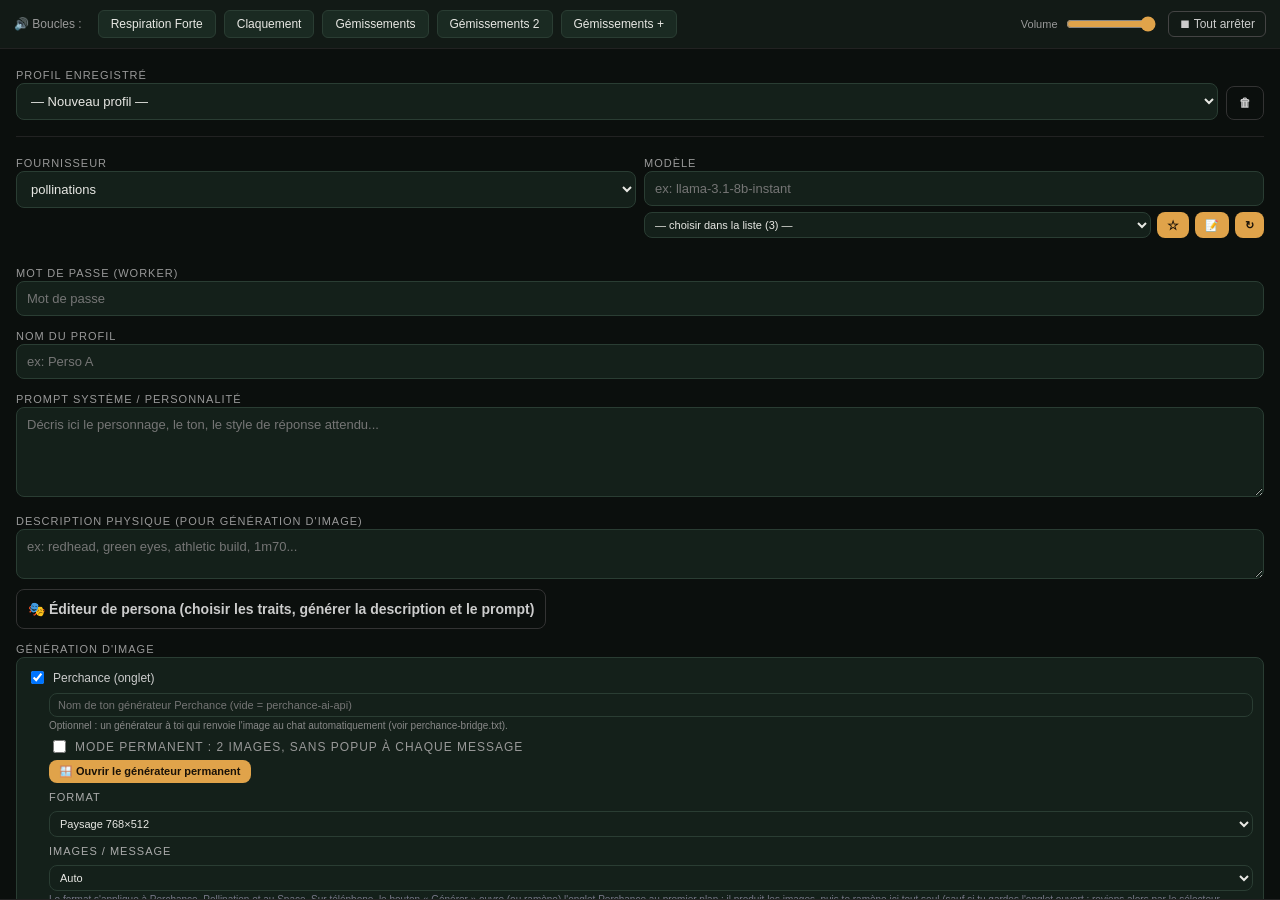
==== commit 1fea2ffe: "Update chat.html" ====
--- a/chat.html
+++ b/chat.html
@@ -281,7 +281,10 @@
           <label style="font-size:11px; color:#aaa;">Images / message</label>
           <select id="perchanceN" style="font-size:11px; padding:5px 6px;"><option value="">Auto</option><option value="1">1</option><option value="2">2</option></select>
         </div>
-        <div style="font-size:10px; color:#778; margin-top:3px;">Le format s'applique à Perchance, Pollination et au Space. Sur téléphone, un bouton « Générer » ouvre l'onglet Perchance (reste dessus jusqu'à la fin : il rend la main tout seul quand l'image est livrée).</div>
+        <div style="font-size:10px; color:#778; margin-top:3px;">Le format s'applique à Perchance, Pollination et au Space. Sur téléphone, le bouton « Générer » ouvre (ou ramène) l'onglet Perchance au premier plan : il produit les images, puis te ramène ici tout seul (sauf si tu gardes l'onglet ouvert : reviens alors par le sélecteur d'onglets).</div>
+        <label style="display:flex; align-items:center; gap:6px; font-size:12px; margin-top:6px; cursor:pointer;">
+          <input type="checkbox" id="perchanceKeepTab" style="width:auto;"> Téléphone : garder l'onglet Perchance ouvert après la génération (réutilisé au message suivant)
+        </label>
       </div>
       <label style="display:flex; align-items:center; gap:6px; font-size:12px; color:#ccc; text-transform:none; letter-spacing:normal; cursor:pointer;">
         <input type="checkbox" id="genHFSpace" style="width:auto;"> Space Hugging Face
@@ -1503,8 +1506,8 @@
 const PE_SECTIONS = [
   { title: '1. Identité', fields: [
     { id: 'prefix', label: 'Accroche', none: false, opts: peO(['A casual real-life photograph. A casual photo of', 'Photo réelle décontractée'], ['A realistic portrait of', 'Portrait réaliste'], ['A raw candid photo of', 'Photo brute sur le vif']) },
-    { id: 'gender', label: 'Sujet', none: false, opts: peO(['a woman', 'Une femme'], ['a person', 'Une personne']) },
-    { id: 'age', label: 'Âge (adulte)', opts: peO(['young adult', 'Jeune adulte (19-25)'], ['mid-20s', 'Mi-vingtaine'], ['late 20s', 'Fin de vingtaine'], ['mature', 'Mature (30s)'], ['MILF', 'MILF']) },
+    { id: 'gender', label: 'Sujet', none: false, opts: peO(['a woman', 'Une femme'], ['two woman', 'Deux femmes'], ['a futanari woman', 'Futa']) },
+    { id: 'age', label: 'Âge (adulte)', opts: peO(['young adult', 'Jeune adulte (19-25)'], ['mid-20s', 'Mi-vingtaine'], ['late 20s', 'Fin de vingtaine'], ['mature', 'Mature (30s)'], ['childish', 'childish']) },
     { id: 'ethnicity', label: 'Ethnie / Origine', opts: peO(['Peruvian', 'Péruvienne / Quechua'], ['Native American', 'Native Américaine / Navajo'], ['French', 'Française'], ['Mediterranean', 'Méditerranéenne'], ['East Asian', 'Est-Asiatique'], ['South Asian', 'Sud-Asiatique'], ['Hispanic', 'Hispanique'], ['Nordic', 'Nordique'], ['Spanish', 'Espagnole']) },
     { id: 'style-subculture', label: 'Style / Sous-culture', opts: peO(['punk aesthetic', 'Punk'], ['goth aesthetic', 'Gothique'], ['chicano lifestyle style', 'Chicano'], ['streetwear fashion', 'Streetwear'], ['vintage bohemian', 'Bohème / Vintage']) }
   ] },
@@ -1526,7 +1529,7 @@
     { id: 'face-shape', label: 'Forme du visage', opts: peO(['oval face', 'Ovale'], ['round face', 'Rond'], ['square face', 'Carré'], ['heart-shaped face', 'Cœur'], ['diamond-shaped face', 'Losange'], ['chiseled face', 'Ciselé'], ['chubby face', 'Joufflu'], ['soft soft-contoured round face', 'Rond doux']) },
     { id: 'cheeks', label: 'Joues', opts: peO(['high prominent cheekbones', 'Pommettes hautes'], ['plump rosy cheeks', 'Joues rebondies'], ['hollow cheeks', 'Joues creuses']) },
     { id: 'eyes', label: 'Yeux', opts: peO(['almond-shaped eyes', 'Amande'], ['hooded eyes', 'Paupières tombantes'], ['round wide-awake eyes', 'Ronds'], ['deep-set piercing eyes', 'Enfoncés'], ['doe-like soft eyes', 'Regard de biche'], ['monolid eyes', 'Monolid'], ['big blue eyes', 'Grands yeux bleus']) },
-    { id: 'brows', label: 'Sourcils', opts: peO(['arched eyebrows', 'Arqués'], ['straight horizontal eyebrows', 'Droits'], ['bushy thick eyebrows', 'Broussailleux'], ['thin pencil-thin eyebrows', 'Fins'], ['feathery fluffy eyebrows', 'Aériens']) },
+    { id: 'brows', label: 'Sourcils', opts: peO(['arched eyebrows', 'Arqués'], ['straight horizontal eyebrows', 'Droits'], ['eyebrow slit', 'Rasoir'], ['bushy thick eyebrows', 'Broussailleux'], ['thin pencil-thin eyebrows', 'Fins'], ['feathery fluffy eyebrows', 'Aériens']) },
     { id: 'eye-makeup', label: 'Maquillage des yeux', opts: peO(['winged eyeliner', 'Eyeliner winged'], ['cat eyes makeup', 'Cat eyes'], ['smudged smoky eye makeup', 'Smoky estompé']) },
     { id: 'lashes', label: 'Cils', opts: peO(['long curled eyelashes', 'Longs recourbés'], ['thick dense dark eyelashes', 'Épais sombres'], ['sparse delicate eyelashes', 'Clairsemés'], ['voluminous sweeping eyelashes', 'Volumineux'], ['thick mascara-coated lashes with individual spikes', 'Épais au mascara, mèches en pics'], ['dramatic fluffy volumized lashes', 'Volumineux et duveteux'], ['long false lash extensions, dense and curled', 'Faux cils longs, denses et recourbés'], ['wispy spiky lashes', 'Effilés en pointes'], ['heavy clumped mascara lashes', 'Lourds de mascara, en paquets'], ['doll-like lashes with volume on upper and lower lids', 'De poupée, haut et bas']) },
     { id: 'nose', label: 'Nez', opts: peO(['button nose', 'Bouton'], ['aquiline hawk nose', 'Aquilin'], ['straight prominent Greek nose', 'Grec'], ['bulbous wide nose', 'Bulbeux'], ['small snub nose', 'Petit'], ['small nose', 'Small nose']) },
@@ -1539,8 +1542,8 @@
   ] },
   { title: '5. Cheveux, tenue & scène', fields: [
     { id: 'hair-texture', label: 'Texture / coupe', opts: peO(['straight sleek hair', 'Raides'], ['wavy textured hair', 'Ondulés'], ['curly voluminous hair', 'Bouclés'], ['long thick wavy hair with bangs', 'Longs ondulés + frange'], ['long flowing thick hair', 'Très longs'], ['ponytail', 'Queue de cheval'], ['high ponytail', 'Queue de cheval haute'], ['bangs', 'Frange'], ['side bangs', 'Frange latérale'], ['messy bun', 'Chignon décoiffé'], ['wet hair', 'Mouillés'], ['short textured pixie cut', 'Pixie'], ['long hair tied back with bangs', 'Frange + longs cheveux attachés'], ['braids', 'Tresses'], ['double ponytails', 'Double queue de cheval']) },
-    { id: 'hair-color', label: 'Couleur', opts: peO(['jet-black', 'Noir jais'], ['deep dark brown', 'Brun'], ['honey blonde', 'Blond miel'], ['striking platinum blonde', 'Platine'], ['vibrant auburn red', 'Roux auburn'], ['long vibrant black hair', 'Noir vibrant'], ['silver gray', 'Gris'], ['pastel pink hue', 'Rose pastel']) },
-    { id: 'outfit', label: 'Tenue (scène)', opts: peO(['completely nude', 'Complètement nue'], ['wearing white lingerie', 'Lingerie blanche'], ['wearing lingerie', 'Lingerie'], ['wearing sheer lingerie', 'Lingerie transparente'], ['wearing long victorian black dress', 'Robe victorienne noire'], ['wearing only panties', 'Seulement culotte'], ['wearing open robe', 'Peignoir ouvert'], ['wearing stockings and garter', 'Bas + porte-jarretelles'], ['wearing micro bikini', 'Micro bikini'], ['wearing ripped clothes', 'Vêtements déchirés'], ['wearing black neck choker', 'Tour de cou noir']) },
+    { id: 'hair-color', label: 'Couleur', opts: peO(['jet-black', 'Noir jais'], ['deep dark brown', 'Brun'], ['fake blonde', 'Fausse blonde'], ['brunette with 2 strands blond', 'meches blondes'], ['honey blonde', 'Blond miel'], ['striking platinum blonde', 'Platine'], ['vibrant auburn red', 'Roux auburn'], ['long vibrant black hair', 'Noir vibrant'], ['silver gray', 'Gris'], ['pastel pink hue', 'Rose pastel']) },
+    { id: 'outfit', label: 'Tenue (scène)', opts: peO(['completely nude', 'Complètement nue'], ['garter belte', 'Jaretelle'], ['wearing lingerie', 'Lingerie'], ['wearing sheer lingerie', 'Lingerie transparente'], ['wearing long victorian black dress', 'Robe victorienne noire'], ['wearing only panties', 'Seulement culotte'], ['wearing open robe', 'Peignoir ouvert'], ['wearing stockings and garter', 'Bas + porte-jarretelles'], ['wearing micro bikini', 'Micro bikini'], ['wearing ripped clothes', 'Vêtements déchirés'], ['wearing black neck choker', 'Tour de cou noir']) },
     { id: 'jewelry', label: 'Bijoux (turquoise / Navajo)', ethnicOnly: true, opts: peO(['gleaming traditional Navajo silver and turquoise squash blossom necklace and matching earrings', 'Collier Navajo argent & turquoise'], ['traditional Navajo silver and turquoise jewelry', 'Bijoux Navajo']) },
     { id: 'position', label: 'Position (scène)', opts: peO(['missionary', 'Missionnaire'], ['doggy style', 'Levrette'], ['cowgirl', 'Cowgirl'], ['reverse cowgirl', 'Reverse cowgirl'], ['standing doggy', 'Levrette debout'], ['legs spread', 'Jambes écartées'], ['on all fours', 'À quatre pattes'], ['lying on back', 'Allongée sur le dos'], ['kneeling', 'À genoux'], ['ballerina sex position, one leg completely up and spread', 'Position ballerine'], ['squatting over a man', 'Accroupie'], ['on her back, legs spread wide and held up next to her head', 'Jambes relevées'], ['legs tied up with wrists up', 'Jambes et poignets attachés']) },
     { id: 'location', label: 'Lieu (scène)', opts: peO(['she lays on a traditional victorian bed', 'Lit victorien'], ['inside a dimly lit wooden hogan in the deep forest', 'Hogan en bois'], ['on a traditional woven rug', 'Tapis tissé']) }
@@ -1550,7 +1553,9 @@
     { id: 'skin-marks', label: 'Signes & charme', opts: peO(['a small dark hyper-realistic beauty mark near the upper lip', 'Grain de beauté'], ['deep natural dimples on the cheeks when smiling', 'Fossettes'], ["subtle crow's feet wrinkles and fine lines around the eyes", 'Rides patte d\'oie'], ['pronounced tired dark circles under the eyes', 'Cernes']) }
   ] }
 ];
-const PE_ACTIONS = peO(['sucking huge penis', 'Sucer un énorme pénis'], ['deepthroat', 'Deepthroat'], ['rubbing her clitoris', 'Frotter le clitoris'], ['fingering pussy', 'Doigter'], ['licking nipples', 'Lécher les tétons'], ['titjob', 'Titjob'], ['the penis is in her anus', 'Pénétration anale'], ['cum dripping', 'Sperme qui coule'], ['holding her asscheeks stretched open', 'Écarter les fesses'], ['looking at camera', 'Regarder la caméra']);
+const PE_ACTIONS = peO(['sucking huge penis', 'Sucer un énorme pénis'], ['deepthroat', 'Deepthroat'], ['rubbing her clitoris', 'Frotter le clitoris'], ['fingering pussy', 'Doigter'], ['licking nipples', 'Lécher les tétons'], ['titjob', 'Titjob'], ['the penis is in her anus', 'Pénétration anale'], ['hollowed cheeks sucking penis', 'Succion joues creuses'],
+ ['mushroom glans wider than shaft', 'Gland champignon'],
+ ['a man gripping her wrists behind her back', 'Poignets dans le dos'], ['cum dripping', 'Sperme qui coule'], ['holding her asscheeks stretched open', 'Écarter les fesses'], ['looking at camera', 'Regarder la caméra']);
 const PE_FIELDS = PE_SECTIONS.flatMap(sec => sec.fields);
 
 // Composition pure (testable) : valeurs choisies → description fixe, ancre, prompt complet
@@ -2479,7 +2484,7 @@
 }
 function perchanceCount() {
   const n = parseInt(localStorage.getItem('perchanceN') || '', 10);
-  return (n === 1 || n === 2) ? n : (isMobile() ? 1 : 2);
+  return (n === 1 || n === 2) ? n : 2;
 }
 const hex24 = () => Array.from(crypto.getRandomValues(new Uint8Array(12))).map(b => b.toString(16).padStart(2, '0')).join('');
 function perchanceToken() {
@@ -2519,6 +2524,27 @@
   else { try { win.focus(); } catch (e) {} showMediaToast('🪟 Le générateur est déjà ouvert : ramène sa fenêtre au premier plan.'); }
   return win;
 }
+// Téléphone : un navigateur mobile suspend l'onglet qui n'est pas au premier plan. Le générateur
+// doit donc être AU PREMIER PLAN pendant qu'il travaille. Ici, un clic (geste de l'utilisateur) ouvre
+// ou ramène l'onglet Perchance — toujours le MÊME onglet (nom 'perchanceGen'), jamais un de plus.
+// Les images (2 par message) sont générées en parallèle ; en fin de livraison l'onglet se ferme
+// tout seul (retour direct au chat) ou reste ouvert pour le message suivant, selon le réglage.
+function openPerchanceTabMobile(force) {
+  const keep = localStorage.getItem('perchanceKeepTab') === '1';
+  const u = 'https://perchance.org/' + perchanceGenName() + '?' + new URLSearchParams({
+    mode: 'daemon', token: perchanceToken(), relay: WORKER_BASE, autostart: '1', autoclose: keep ? '0' : '1'
+  }).toString();
+  let win = null;
+  try { win = window.open('', 'perchanceGen'); } catch (e) {}
+  if (!win) return null;
+  // un onglet déjà sur Perchance est de l'autre origine : lire son adresse échoue → on le ramène
+  // simplement au premier plan, sans le recharger (ce qui interromprait son travail)
+  let blank = true;
+  try { blank = (win.location.href === 'about:blank'); } catch (e) { blank = false; }
+  if (blank || force) { try { win.location.href = u; } catch (e) {} }
+  else { try { win.focus(); } catch (e) {} }
+  return win;
+}
 async function refreshDaemonState() {
   if (!perchancePersistentOn() || !password) return;
   try {
@@ -2533,6 +2559,9 @@
   cb.checked = localStorage.getItem('perchancePersistent') === '1';
   cb.addEventListener('change', () => localStorage.setItem('perchancePersistent', cb.checked ? '1' : '0'));
   document.getElementById('perchanceOpenDaemon').addEventListener('click', () => openPerchanceDaemon(true));
+  const kt = document.getElementById('perchanceKeepTab');
+  kt.checked = localStorage.getItem('perchanceKeepTab') === '1';
+  kt.addEventListener('change', () => localStorage.setItem('perchanceKeepTab', kt.checked ? '1' : '0'));
   ['imgFormat', 'perchanceN'].forEach(id => {
     const el = document.getElementById(id);
     el.value = localStorage.getItem(id) || (id === 'imgFormat' ? 'landscape' : '');
@@ -2546,14 +2575,27 @@
   card.className = 'msg image-loading';
   const label = document.createElement('span');
   card.appendChild(label);
+  const mobile = isMobile();
+  let tabOpened = false;
   const openBtn = document.createElement('button');
   openBtn.type = 'button';
-  openBtn.textContent = '🪟 Ouvrir le générateur';
-  openBtn.style.cssText = 'display:none; margin-left:8px; padding:4px 10px; border-radius:8px; border:1px solid #2a3d33; background:#1a2a22; color:#e8e8e4; cursor:pointer; font-size:12px;';
-  openBtn.onclick = () => openPerchanceDaemon(true);
+  openBtn.textContent = mobile ? '▶ Générer avec Perchance' : '🪟 Ouvrir le générateur';
+  openBtn.style.cssText = mobile
+    ? 'display:block; margin-top:8px; padding:10px 16px; border-radius:10px; border:none; background:#e0a34a; color:#1a1208; font-weight:700; font-size:14px; cursor:pointer;'
+    : 'display:none; margin-left:8px; padding:4px 10px; border-radius:8px; border:1px solid #2a3d33; background:#1a2a22; color:#e8e8e4; cursor:pointer; font-size:12px;';
+  openBtn.onclick = mobile
+    ? () => {
+        const w = openPerchanceTabMobile(tabOpened); // 2e appui : on relance l'onglet à zéro
+        if (!w) { label.textContent = '⚠️ Onglet bloqué par le navigateur : autorise les pop-up pour ce site, puis réessaie.'; return; }
+        tabOpened = true;
+        openBtn.textContent = '↻ Relancer l\'onglet';
+        openBtn.style.cssText = 'display:block; margin-top:8px; padding:6px 12px; border-radius:8px; border:1px solid #2a3d33; background:#1a2a22; color:#e8e8e4; cursor:pointer; font-size:12px;';
+        refreshLabel();
+      }
+    : () => openPerchanceDaemon(true);
   card.appendChild(openBtn);
   appendMsgEl(card, epoch);
-  label.textContent = '🎨 Perchance : travail envoyé au générateur permanent…';
+  label.textContent = mobile ? '🎨 Image prête : appuie sur le bouton pour la générer avec Perchance.' : '🎨 Perchance : travail envoyé au générateur permanent…';
 
   const prompt = buildPerchancePrompt(botText, 1300);
   console.log('[Perchance permanent] prompt :', prompt);
@@ -2584,6 +2626,12 @@
   let alive = null, done = false;
   const refreshLabel = () => {
     if (got.size >= N) return;
+    if (mobile) { // téléphone : le bouton reste visible, le texte indique où en est la génération
+      label.textContent = !tabOpened && got.size === 0
+        ? '🎨 Image prête : appuie sur le bouton pour la générer avec Perchance.'
+        : '⏳ Génération (' + got.size + '/' + N + ') dans l\'onglet Perchance — reste dessus : il te ramène ici quand les images sont livrées.';
+      return;
+    }
     if (alive === false && got.size === 0) {
       label.textContent = '⚠️ Générateur permanent inactif — ouvre-le (laisse-le ouvert) :';
       openBtn.style.display = '';
@@ -2637,66 +2685,6 @@
   messagesEl.scrollTop = messagesEl.scrollHeight;
 }
 
-// Téléphone : un navigateur mobile suspend l'onglet qui n'est pas au premier plan. Le chat ne peut donc
-// ni ouvrir l'onglet Perchance « en arrière-plan », ni le piloter. On prépare le prompt, puis un BOUTON
-// (geste de l'utilisateur) ouvre l'onglet Perchance au premier plan : la génération y tourne à pleine
-// vitesse. L'onglet ne se ferme qu'une fois l'image LIVRÉE au chat (réponse du Worker) et rend alors
-// la main tout seul ; le chat reprend son attente et affiche l'image.
-async function generatePerchanceMobile(botText) {
-  const epoch = convEpoch, profile = profileName;
-  const prompt = buildPerchancePrompt(botText, 1300);
-  console.log('[Perchance mobile] prompt :', prompt);
-  const id = hex24(), token = perchanceToken();
-  const sz = imageSize();
-  const params = new URLSearchParams({
-    prompt, format: 'html', id, resolution: sz.w + 'x' + sz.h, guidanceScale: '7',
-    negativePrompt: 'blurry, low quality, deformed, bad anatomy, text, watermark',
-    relay: WORKER_BASE, token, autoclose: '1', return: location.origin + location.pathname,
-    ...(charSeedValue() !== null ? { seed: String(charSeedValue()) } : {})
-  });
-  const url = 'https://perchance.org/' + perchanceGenName() + '?' + params.toString();
-  const card = document.createElement('div');
-  card.className = 'msg image-loading';
-  const label = document.createElement('span');
-  label.textContent = '🎨 Image prête : appuie sur le bouton pour la générer avec Perchance.';
-  const btn = document.createElement('button');
-  btn.type = 'button';
-  btn.textContent = '▶ Générer avec Perchance';
-  btn.style.cssText = 'display:block; margin-top:8px; padding:10px 16px; border-radius:10px; border:none; background:#e0a34a; color:#1a1208; font-weight:700; font-size:14px; cursor:pointer;';
-  card.append(label, btn);
-  appendMsgEl(card, epoch);
-
-  let started = false;
-  const waitForImage = async () => {
-    const headers = { 'X-App-Secret': password };
-    const deadline = Date.now() + 600000; // l'attente reprend d'elle-même au retour sur le chat
-    while (Date.now() < deadline && epoch === convEpoch) {
-      const t = Date.now();
-      try {
-        const r = await fetch(WORKER_BASE + 'relay-get?id=' + id + '&token=' + token + '&wait=20', { headers });
-        if (r.ok) {
-          const d = await r.json();
-          if (d && d.url) {
-            card.remove();
-            showGeneratedImage({ url: d.url, source: 'Perchance', prompt, epoch, profile });
-            return;
-          }
-        }
-      } catch (e) {}
-      if (Date.now() - t < 1500) await new Promise(r => setTimeout(r, 2000));
-    }
-    if (epoch === convEpoch) label.textContent = '⏳ Pas d\'image reçue. Appuie de nouveau sur le bouton pour relancer.';
-    started = false; btn.disabled = false;
-  };
-  btn.onclick = () => {
-    const w = window.open(url, '_blank'); // ouvert au premier plan, directement par ce clic
-    if (!w) { label.textContent = '⚠️ Onglet bloqué par le navigateur : autorise les fenêtres pop-up pour ce site, puis réessaie.'; return; }
-    label.textContent = '⏳ Génération dans l\'onglet Perchance — reste dessus : il te ramène ici quand l\'image est prête.';
-    btn.textContent = '↻ Rouvrir Perchance'; 
-    if (!started) { started = true; waitForImage(); }
-  };
-}
-
 // ----- Cadrage des images -----
 const SHOT_PHRASES = {
   closeup:  'extreme close-up shot, face filling the frame',
@@ -2741,7 +2729,7 @@
 
 async function generateNSFWImage(botText, popup) {
   if (isMobile()) {
-    if (perchanceGenName() !== 'perchance-ai-api') return generatePerchanceMobile(botText);
+    if (perchanceGenName() !== 'perchance-ai-api') return generatePerchanceViaDaemon(botText);
     showMediaToast('📱 Sur téléphone, Perchance a besoin de ton propre générateur (réglages d\'images).');
     return;
   }
@@ -3000,10 +2988,10 @@
 Style rules:
 - Name the contact: penis in her pussy, fingers rubbing her clitoris, fist in her anus, ejaculating onto her face — not vague "touching herself" or only "thrusting into her".
 - If arms are held, wrists gripped, leg raised, back arched — say so when the messages show it.
+- Oral acts should read as face/genital close-ups in the action wording.
 - No hair color, ethnicity, body type, breast size (character lock has that).
 - No dialogue, names, quotes, dashes.`;
 
- 
 function cleanSceneText(raw) {
   let s = String(raw || '');
   // Modèle "réflexion" coupé en plein raisonnement : inutilisable.
@@ -3295,7 +3283,7 @@
     descPart = fitText(d0, Math.max(budget - actionPart.length - 2, 0));
   }
   const variable = [shot, descPart, actionPart].filter(Boolean).join(', ');
-  return prefix + (variable ? variable + ', ' : '') + tags + suffix;
+  return (prefix + (variable ? variable + ', ' : '') + tags + suffix).replace(/ {2,}/g, ' ');
 }
 
 // Isole chaque appel de générateur : une erreur synchrone dans l'un ne peut plus jamais
